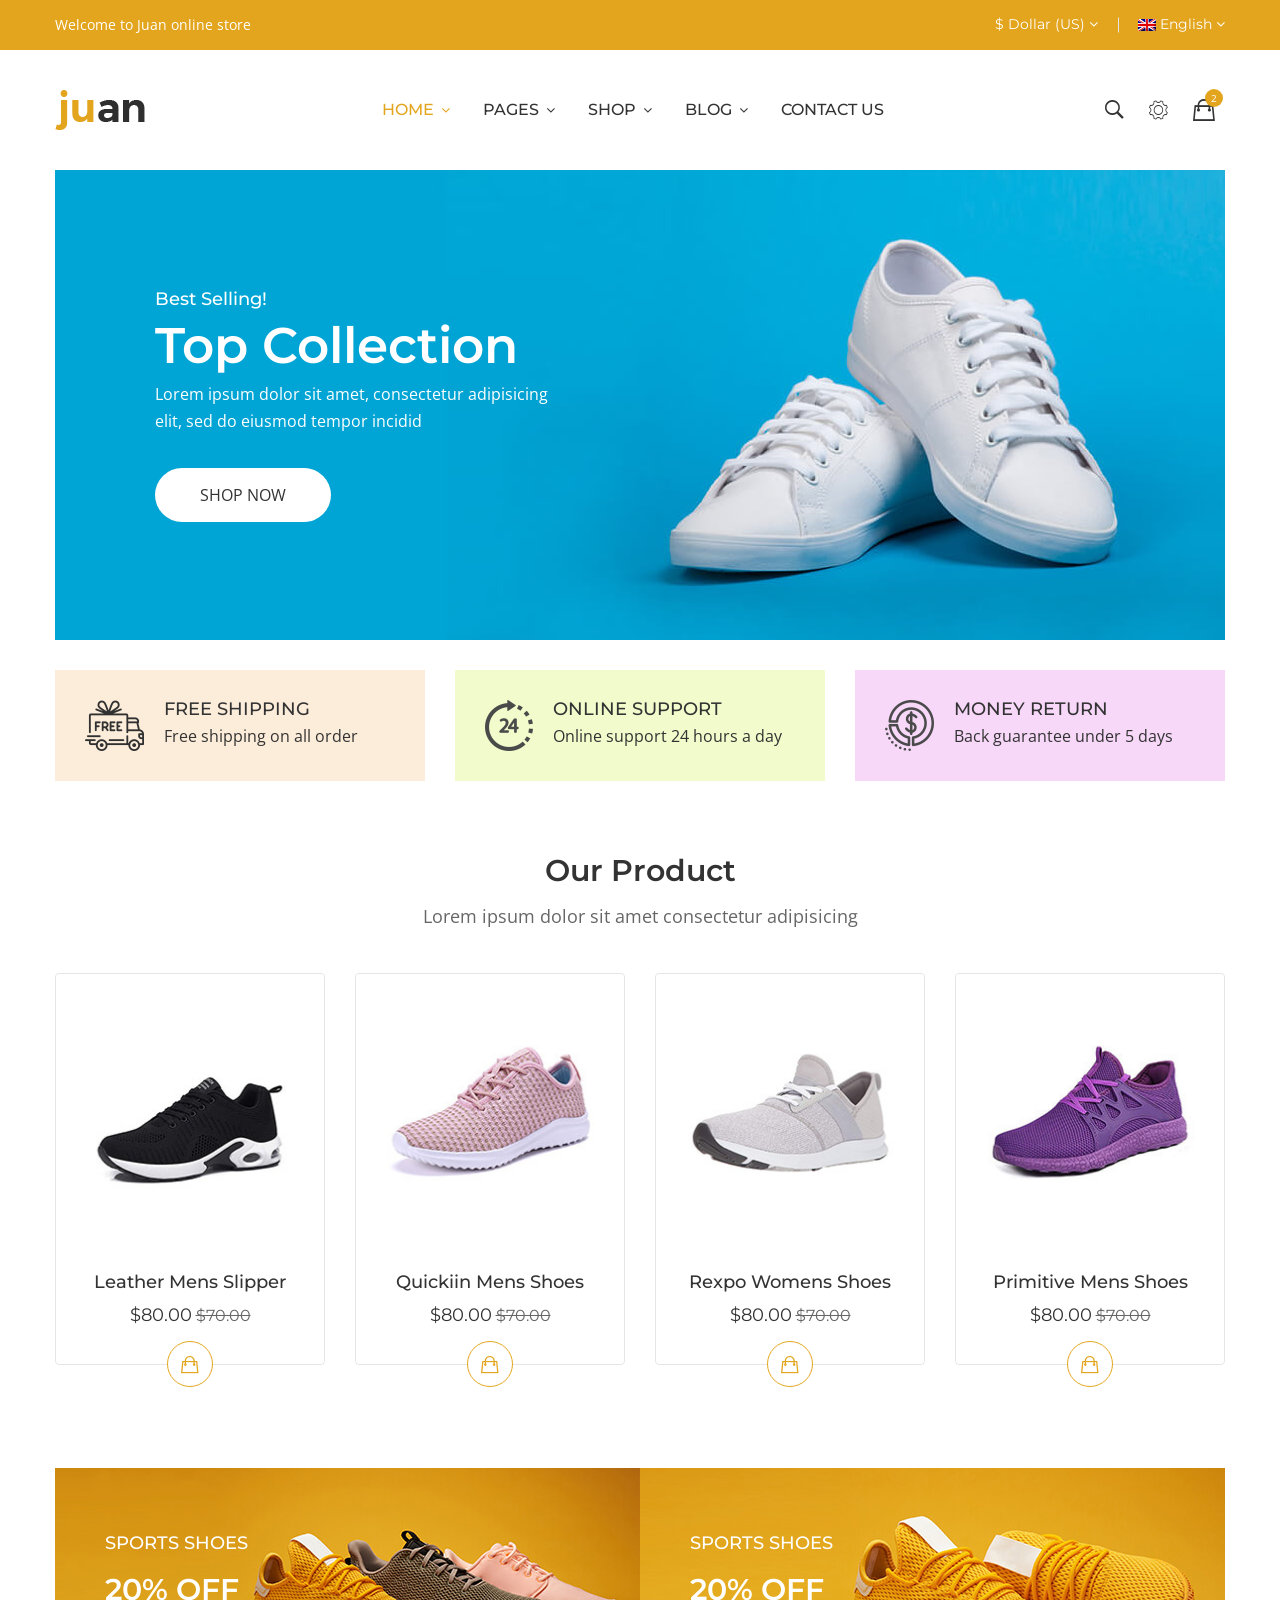
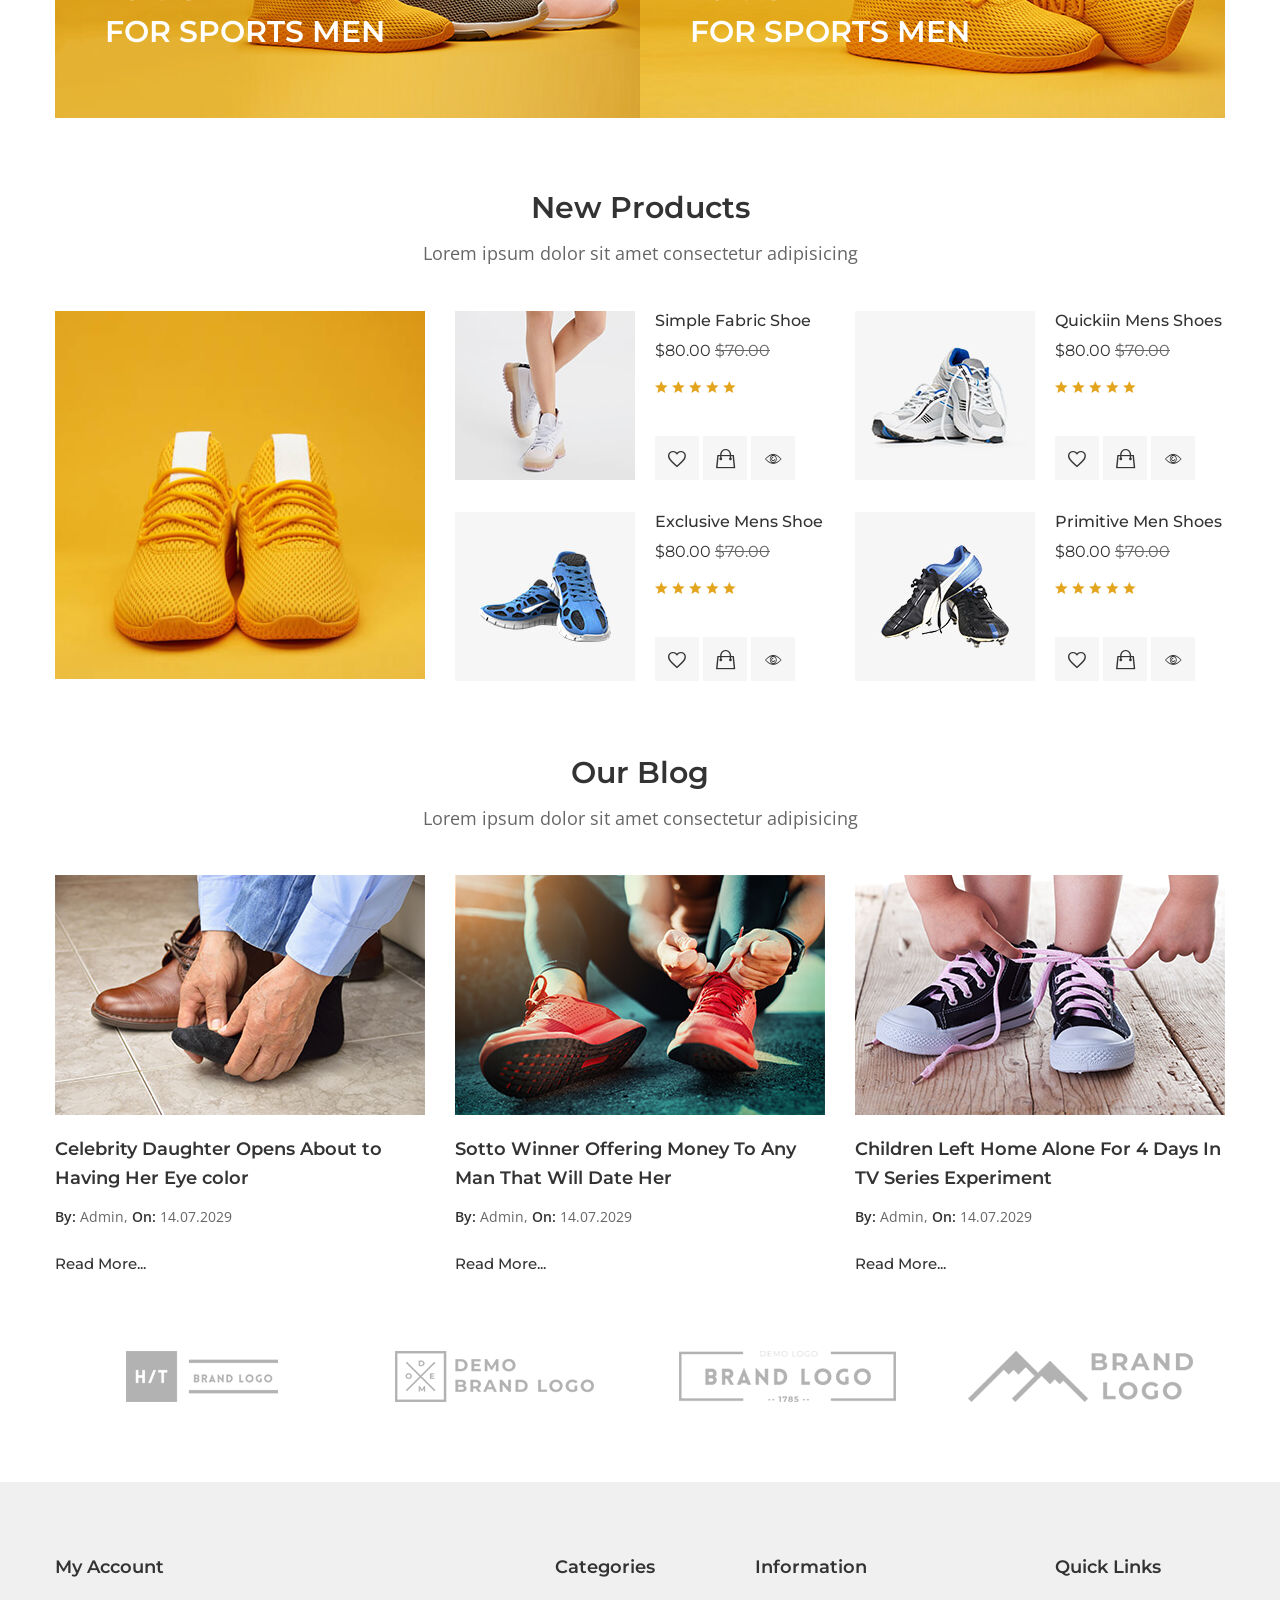
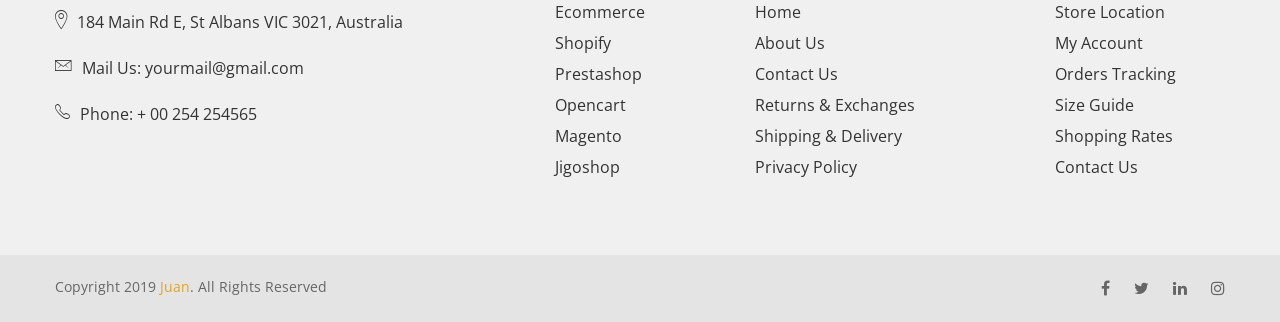
==== index.html @ 8d7fc432 "Created: 08.05.26" ====
<!DOCTYPE html>
<html class="no-js" lang="zxx">
  <!-- Mirrored from demo.hasthemes.com/juan-preview-v1/juan/index.html by HTTrack Website Copier/3.x [XR&CO'2014], Sun, 07 Mar 2021 22:36:22 GMT -->
  <head>
    <meta charset="utf-8" />
    <meta http-equiv="X-UA-Compatible" content="IE=edge" />
    <meta name="viewport" content="width=device-width, initial-scale=1" />
    <meta name="description" content="meta description" />
    <title>Juan - Shoes Store HTML Template</title>
    <!--=== Favicon ===-->
    <link
      rel="shortcut icon"
      href="assets/img/favicon.ico"
      type="image/x-icon"
    />
    <!--=== All Plugins CSS ===-->
    <link href="assets/css/plugins.css" rel="stylesheet" />
    <!--=== All Vendor CSS ===-->
    <link href="assets/css/vendor.css" rel="stylesheet" />
    <!--=== Main Style CSS ===-->
    <link href="assets/css/style.css" rel="stylesheet" />
    <!-- Modernizer JS -->
    <script src="assets/js/modernizr-2.8.3.min.js"></script>

    <!--[if lt IE 9]>
      <script src="//oss.maxcdn.com/html5shiv/3.7.2/html5shiv.min.js"></script>
      <script src="//oss.maxcdn.com/respond/1.4.2/respond.min.js"></script>
    <![endif]-->
  </head>

  <body>
    <!-- Start Header Area -->
    <header class="header-area">
      <!-- main header start -->
      <div class="main-header d-none d-lg-block">
        <!-- header top start -->
        <div class="header-top theme-bg">
          <div class="container">
            <div class="row align-items-center">
              <div class="col-lg-6">
                <div class="welcome-message">
                  <p>Welcome to Juan online store</p>
                </div>
              </div>
              <div class="col-lg-6 text-right">
                <div class="header-top-settings">
                  <ul class="nav align-items-center justify-content-end">
                    <li class="curreny-wrap">
                      $ Dollar (US)
                      <i class="fa fa-angle-down"></i>
                      <ul class="dropdown-list curreny-list">
                        <li><a href="#">$ usd</a></li>
                        <li><a href="#"> € EURO</a></li>
                      </ul>
                    </li>
                    <li class="language">
                      <img src="assets/img/icon/en.png" alt="flag" /> English
                      <i class="fa fa-angle-down"></i>
                      <ul class="dropdown-list">
                        <li>
                          <a href="#"
                            ><img src="assets/img/icon/en.png" alt="flag" />
                            english</a
                          >
                        </li>
                        <li>
                          <a href="#"
                            ><img src="assets/img/icon/fr.png" alt="flag" />
                            french</a
                          >
                        </li>
                      </ul>
                    </li>
                  </ul>
                </div>
              </div>
            </div>
          </div>
        </div>
        <!-- header top end -->

        <!-- header middle area start -->
        <div class="header-main-area sticky">
          <div class="container">
            <div class="row align-items-center position-relative">
              <!-- start logo area -->
              <div class="col-lg-2">
                <div class="logo">
                  <a href="index.html">
                    <img src="assets/img/logo/logo.png" alt="" />
                  </a>
                </div>
              </div>
              <!-- start logo area -->

              <!-- main menu area start -->
              <div class="col-lg-8 position-static">
                <div class="main-menu-area">
                  <div class="main-menu">
                    <!-- main menu navbar start -->
                    <nav class="desktop-menu">
                      <ul>
                        <li class="active">
                          <a href="index.html"
                            >Home <i class="fa fa-angle-down"></i
                          ></a>
                          <ul class="dropdown">
                            <li><a href="index.html">Home version 01</a></li>
                            <li><a href="index-2.html">Home version 02</a></li>
                          </ul>
                        </li>
                        <li class="static">
                          <a href="#">pages <i class="fa fa-angle-down"></i></a>
                          <ul class="megamenu dropdown">
                            <li class="mega-title">
                              <a href="#">column 01</a>
                              <ul>
                                <li>
                                  <a href="shop.html">shop grid left sidebar</a>
                                </li>
                                <li>
                                  <a href="shop-grid-right-sidebar.html"
                                    >shop grid right sidebar</a
                                  >
                                </li>
                                <li>
                                  <a href="shop-list-left-sidebar.html"
                                    >shop list left sidebar</a
                                  >
                                </li>
                                <li>
                                  <a href="shop-list-right-sidebar.html"
                                    >shop list right sidebar</a
                                  >
                                </li>
                              </ul>
                            </li>
                            <li class="mega-title">
                              <a href="#">column 02</a>
                              <ul>
                                <li>
                                  <a href="product-details.html"
                                    >product details</a
                                  >
                                </li>
                                <li>
                                  <a href="product-details-affiliate.html"
                                    >product details affiliate</a
                                  >
                                </li>
                                <li>
                                  <a href="product-details-variable.html"
                                    >product details variable</a
                                  >
                                </li>
                                <li>
                                  <a href="product-details-group.html"
                                    >product details group</a
                                  >
                                </li>
                              </ul>
                            </li>
                            <li class="mega-title">
                              <a href="#">column 03</a>
                              <ul>
                                <li><a href="cart.html">cart</a></li>
                                <li><a href="checkout.html">checkout</a></li>
                                <li><a href="compare.html">compare</a></li>
                                <li><a href="wishlist.html">wishlist</a></li>
                              </ul>
                            </li>
                            <li class="mega-title">
                              <a href="#">column 04</a>
                              <ul>
                                <li>
                                  <a href="my-account.html">my-account</a>
                                </li>
                                <li>
                                  <a href="login-register.html"
                                    >login-register</a
                                  >
                                </li>
                                <li>
                                  <a href="contact-us.html">contact us</a>
                                </li>
                              </ul>
                            </li>
                          </ul>
                        </li>
                        <li>
                          <a href="shop.html"
                            >shop <i class="fa fa-angle-down"></i
                          ></a>
                          <ul class="dropdown">
                            <li>
                              <a href="#"
                                >shop grid layout
                                <i class="fa fa-angle-right"></i
                              ></a>
                              <ul class="dropdown">
                                <li>
                                  <a href="shop.html">shop grid left sidebar</a>
                                </li>
                                <li>
                                  <a href="shop-grid-right-sidebar.html"
                                    >shop grid right sidebar</a
                                  >
                                </li>
                                <li>
                                  <a href="shop-grid-full-3-col.html"
                                    >shop grid full 3 col</a
                                  >
                                </li>
                                <li>
                                  <a href="shop-grid-full-4-col.html"
                                    >shop grid full 4 col</a
                                  >
                                </li>
                              </ul>
                            </li>
                            <li>
                              <a href="#"
                                >shop list layout
                                <i class="fa fa-angle-right"></i
                              ></a>
                              <ul class="dropdown">
                                <li>
                                  <a href="shop-list-left-sidebar.html"
                                    >shop list left sidebar</a
                                  >
                                </li>
                                <li>
                                  <a href="shop-list-right-sidebar.html"
                                    >shop list right sidebar</a
                                  >
                                </li>
                                <li>
                                  <a href="shop-list-full-width.html"
                                    >shop list full width</a
                                  >
                                </li>
                              </ul>
                            </li>
                            <li>
                              <a href="#"
                                >products details
                                <i class="fa fa-angle-right"></i
                              ></a>
                              <ul class="dropdown">
                                <li>
                                  <a href="product-details.html"
                                    >product details</a
                                  >
                                </li>
                                <li>
                                  <a href="product-details-affiliate.html"
                                    >product details affiliate</a
                                  >
                                </li>
                                <li>
                                  <a href="product-details-variable.html"
                                    >product details variable</a
                                  >
                                </li>
                                <li>
                                  <a href="product-details-group.html"
                                    >product details group</a
                                  >
                                </li>
                              </ul>
                            </li>
                          </ul>
                        </li>
                        <li>
                          <a href="blog-left-sidebar.html"
                            >Blog <i class="fa fa-angle-down"></i
                          ></a>
                          <ul class="dropdown">
                            <li>
                              <a href="blog-left-sidebar.html"
                                >blog left sidebar</a
                              >
                            </li>
                            <li>
                              <a href="blog-right-sidebar.html"
                                >blog right sidebar</a
                              >
                            </li>
                            <li>
                              <a href="blog-grid-full-width.html"
                                >blog grid no sidebar</a
                              >
                            </li>
                            <li>
                              <a href="blog-details.html">blog details</a>
                            </li>
                            <li>
                              <a href="blog-details-audio.html"
                                >blog details audio</a
                              >
                            </li>
                            <li>
                              <a href="blog-details-video.html"
                                >blog details video</a
                              >
                            </li>
                            <li>
                              <a href="blog-details-left-sidebar.html"
                                >blog details left sidebar</a
                              >
                            </li>
                          </ul>
                        </li>
                        <li><a href="contact-us.html">Contact us</a></li>
                      </ul>
                    </nav>
                    <!-- main menu navbar end -->
                  </div>
                </div>
              </div>
              <!-- main menu area end -->

              <!-- mini cart area start -->
              <div class="col-lg-2">
                <div class="header-configure-wrapper">
                  <div class="header-configure-area">
                    <ul class="nav justify-content-end">
                      <li>
                        <a href="#" class="offcanvas-btn">
                          <i class="ion-ios-search-strong"></i>
                        </a>
                      </li>
                      <li class="user-hover">
                        <a href="#">
                          <i class="ion-ios-gear-outline"></i>
                        </a>
                        <ul class="dropdown-list">
                          <li><a href="login-register.html">login</a></li>
                          <li><a href="login-register.html">register</a></li>
                          <li><a href="my-account.html">my account</a></li>
                        </ul>
                      </li>
                      <li>
                        <a href="#" class="minicart-btn">
                          <i class="ion-bag"></i>
                          <div class="notification">2</div>
                        </a>
                      </li>
                    </ul>
                  </div>
                </div>
              </div>
              <!-- mini cart area end -->
            </div>
          </div>
        </div>
        <!-- header middle area end -->
      </div>
      <!-- main header start -->

      <!-- mobile header start -->
      <div class="mobile-header d-lg-none d-md-block sticky">
        <!--mobile header top start -->
        <div class="container">
          <div class="row align-items-center">
            <div class="col-12">
              <div class="mobile-main-header">
                <div class="mobile-logo">
                  <a href="index.html">
                    <img src="assets/img/logo/logo.png" alt="Brand Logo" />
                  </a>
                </div>
                <div class="mobile-menu-toggler">
                  <div class="mini-cart-wrap">
                    <a href="cart.html">
                      <i class="ion-bag"></i>
                    </a>
                  </div>
                  <div class="mobile-menu-btn">
                    <div class="off-canvas-btn">
                      <i class="ion-navicon"></i>
                    </div>
                  </div>
                </div>
              </div>
            </div>
          </div>
        </div>
        <!-- mobile header top start -->
      </div>
      <!-- mobile header end -->
    </header>
    <!-- end Header Area -->

    <!-- off-canvas menu start -->
    <aside class="off-canvas-wrapper">
      <div class="off-canvas-overlay"></div>
      <div class="off-canvas-inner-content">
        <div class="btn-close-off-canvas">
          <i class="ion-android-close"></i>
        </div>

        <div class="off-canvas-inner">
          <!-- search box start -->
          <div class="search-box-offcanvas">
            <form>
              <input type="text" placeholder="Search Here..." />
              <button class="search-btn">
                <i class="ion-ios-search-strong"></i>
              </button>
            </form>
          </div>
          <!-- search box end -->

          <!-- mobile menu start -->
          <div class="mobile-navigation">
            <!-- mobile menu navigation start -->
            <nav>
              <ul class="mobile-menu">
                <li class="menu-item-has-children">
                  <a href="index.html">Home</a>
                  <ul class="dropdown">
                    <li><a href="index.html">Home version 01</a></li>
                    <li><a href="index-2.html">Home version 02</a></li>
                  </ul>
                </li>
                <li class="menu-item-has-children">
                  <a href="#">pages</a>
                  <ul class="megamenu dropdown">
                    <li class="mega-title menu-item-has-children">
                      <a href="#">column 01</a>
                      <ul class="dropdown">
                        <li><a href="shop.html">shop grid left sidebar</a></li>
                        <li>
                          <a href="shop-grid-right-sidebar.html"
                            >shop grid right sidebar</a
                          >
                        </li>
                        <li>
                          <a href="shop-list-left-sidebar.html"
                            >shop list left sidebar</a
                          >
                        </li>
                        <li>
                          <a href="shop-list-right-sidebar.html"
                            >shop list right sidebar</a
                          >
                        </li>
                      </ul>
                    </li>
                    <li class="mega-title menu-item-has-children">
                      <a href="#">column 02</a>
                      <ul class="dropdown">
                        <li>
                          <a href="product-details.html">product details</a>
                        </li>
                        <li>
                          <a href="product-details-affiliate.html"
                            >product details affiliate</a
                          >
                        </li>
                        <li>
                          <a href="product-details-variable.html"
                            >product details variable</a
                          >
                        </li>
                        <li>
                          <a href="product-details-group.html"
                            >product details group</a
                          >
                        </li>
                      </ul>
                    </li>
                    <li class="mega-title menu-item-has-children">
                      <a href="#">column 03</a>
                      <ul class="dropdown">
                        <li><a href="cart.html">cart</a></li>
                        <li><a href="checkout.html">checkout</a></li>
                        <li><a href="compare.html">compare</a></li>
                        <li><a href="wishlist.html">wishlist</a></li>
                      </ul>
                    </li>
                    <li class="mega-title menu-item-has-children">
                      <a href="#">column 04</a>
                      <ul class="dropdown">
                        <li><a href="my-account.html">my-account</a></li>
                        <li>
                          <a href="login-register.html">login-register</a>
                        </li>
                        <li><a href="contact-us.html">contact us</a></li>
                      </ul>
                    </li>
                  </ul>
                </li>
                <li class="menu-item-has-children">
                  <a href="#">shop</a>
                  <ul class="dropdown">
                    <li class="menu-item-has-children">
                      <a href="#">shop grid layout</a>
                      <ul class="dropdown">
                        <li><a href="shop.html">shop grid left sidebar</a></li>
                        <li>
                          <a href="shop-grid-right-sidebar.html"
                            >shop grid right sidebar</a
                          >
                        </li>
                        <li>
                          <a href="shop-grid-full-3-col.html"
                            >shop grid full 3 col</a
                          >
                        </li>
                        <li>
                          <a href="shop-grid-full-4-col.html"
                            >shop grid full 4 col</a
                          >
                        </li>
                      </ul>
                    </li>
                    <li class="menu-item-has-children">
                      <a href="#">shop list layout</a>
                      <ul class="dropdown">
                        <li>
                          <a href="shop-list-left-sidebar.html"
                            >shop list left sidebar</a
                          >
                        </li>
                        <li>
                          <a href="shop-list-right-sidebar.html"
                            >shop list right sidebar</a
                          >
                        </li>
                        <li>
                          <a href="shop-list-full-width.html"
                            >shop list full width</a
                          >
                        </li>
                      </ul>
                    </li>
                    <li class="menu-item-has-children">
                      <a href="#">products details</a>
                      <ul class="dropdown">
                        <li>
                          <a href="product-details.html">product details</a>
                        </li>
                        <li>
                          <a href="product-details-affiliate.html"
                            >product details affiliate</a
                          >
                        </li>
                        <li>
                          <a href="product-details-variable.html"
                            >product details variable</a
                          >
                        </li>
                        <li>
                          <a href="product-details-group.html"
                            >product details group</a
                          >
                        </li>
                      </ul>
                    </li>
                  </ul>
                </li>
                <li class="menu-item-has-children">
                  <a href="#">Blog</a>
                  <ul class="dropdown">
                    <li>
                      <a href="blog-left-sidebar.html">blog left sidebar</a>
                    </li>
                    <li>
                      <a href="blog-right-sidebar.html">blog right sidebar</a>
                    </li>
                    <li>
                      <a href="blog-grid-full-width.html"
                        >blog grid no sidebar</a
                      >
                    </li>
                    <li><a href="blog-details.html">blog details</a></li>
                    <li>
                      <a href="blog-details-audio.html">blog details audio</a>
                    </li>
                    <li>
                      <a href="blog-details-video.html">blog details video</a>
                    </li>
                    <li>
                      <a href="blog-details-left-sidebar.html"
                        >blog details left sidebar</a
                      >
                    </li>
                  </ul>
                </li>
                <li><a href="contact-us.html">Contact us</a></li>
              </ul>
            </nav>
            <!-- mobile menu navigation end -->
          </div>
          <!-- mobile menu end -->

          <!-- user setting option start -->
          <div class="mobile-settings">
            <ul class="nav">
              <li>
                <div class="dropdown mobile-top-dropdown">
                  <a
                    href="#"
                    class="dropdown-toggle"
                    id="currency"
                    data-toggle="dropdown"
                    aria-haspopup="true"
                    aria-expanded="false"
                  >
                    Currency
                    <i class="fa fa-angle-down"></i>
                  </a>
                  <div class="dropdown-menu" aria-labelledby="currency">
                    <a class="dropdown-item" href="#">$ USD</a>
                    <a class="dropdown-item" href="#">$ EURO</a>
                  </div>
                </div>
              </li>
              <li>
                <div class="dropdown mobile-top-dropdown">
                  <a
                    href="#"
                    class="dropdown-toggle"
                    id="myaccount"
                    data-toggle="dropdown"
                    aria-haspopup="true"
                    aria-expanded="false"
                  >
                    My Account
                    <i class="fa fa-angle-down"></i>
                  </a>
                  <div class="dropdown-menu" aria-labelledby="myaccount">
                    <a class="dropdown-item" href="my-account.html"
                      >my account</a
                    >
                    <a class="dropdown-item" href="login-register.html">
                      login</a
                    >
                    <a class="dropdown-item" href="login-register.html"
                      >register</a
                    >
                  </div>
                </div>
              </li>
            </ul>
          </div>
          <!-- user setting option end -->

          <!-- offcanvas widget area start -->
          <div class="offcanvas-widget-area">
            <div class="off-canvas-contact-widget">
              <ul>
                <li>
                  <i class="fa fa-mobile"></i>
                  <a href="#">0123456789</a>
                </li>
                <li>
                  <i class="fa fa-envelope-o"></i>
                  <a href="#">info@yourdomain.com</a>
                </li>
              </ul>
            </div>
            <div class="off-canvas-social-widget">
              <a href="#"><i class="fa fa-facebook"></i></a>
              <a href="#"><i class="fa fa-twitter"></i></a>
              <a href="#"><i class="fa fa-pinterest-p"></i></a>
              <a href="#"><i class="fa fa-linkedin"></i></a>
              <a href="#"><i class="fa fa-youtube-play"></i></a>
            </div>
          </div>
          <!-- offcanvas widget area end -->
        </div>
      </div>
    </aside>
    <!-- off-canvas menu end -->

    <!-- main wrapper start -->
    <main>
      <!-- hero slider section start -->
      <section class="hero-slider">
        <div class="container">
          <div class="row">
            <div class="col-12">
              <div
                class="hero-slider-active slick-arrow-style slick-arrow-style_hero slick-dot-style"
              >
                <!-- single slider item start -->
                <div class="hero-single-slide">
                  <div
                    class="hero-slider-item bg-img"
                    data-bg="assets/img/slider/slider-1.jpg"
                  >
                    <div class="hero-slider-content slide-1">
                      <h5 class="slide-subtitle">Top Selling!</h5>
                      <h2 class="slide-title">New Collection</h2>
                      <p class="slide-desc">
                        Lorem ipsum dolor sit amet, consectetur adipisicing
                        elit, sed do eiusmod tempor incidid
                      </p>
                      <a href="shop.html" class="btn btn-hero">SHOP NOW</a>
                    </div>
                  </div>
                </div>
                <!-- single slider item end -->

                <!-- single slider item start -->
                <div class="hero-single-slide">
                  <div
                    class="hero-slider-item bg-img"
                    data-bg="assets/img/slider/slider-2.jpg"
                  >
                    <div class="hero-slider-content slide-1">
                      <h5 class="slide-subtitle">Best Selling!</h5>
                      <h2 class="slide-title">Top Collection</h2>
                      <p class="slide-desc">
                        Lorem ipsum dolor sit amet, consectetur adipisicing
                        elit, sed do eiusmod tempor incidid
                      </p>
                      <a href="shop.html" class="btn btn-hero">SHOP NOW</a>
                    </div>
                  </div>
                </div>
                <!-- single slider item end -->
              </div>
            </div>
          </div>
        </div>
      </section>
      <!-- hero slider section end -->

      <!-- service features start -->
      <section class="service-policy-area">
        <div class="container">
          <div class="row">
            <!-- single policy item start -->
            <div class="col-lg-4">
              <div class="service-policy-item mt-30 bg-1">
                <div class="policy-icon">
                  <img src="assets/img/icon/policy-1.png" alt="policy icon" />
                </div>
                <div class="policy-content">
                  <h5 class="policy-title">FREE SHIPPING</h5>
                  <p class="policy-desc">Free shipping on all order</p>
                </div>
              </div>
            </div>
            <!-- single policy item start -->

            <!-- single policy item start -->
            <div class="col-lg-4">
              <div class="service-policy-item mt-30 bg-2">
                <div class="policy-icon">
                  <img src="assets/img/icon/policy-2.png" alt="policy icon" />
                </div>
                <div class="policy-content">
                  <h5 class="policy-title">ONLINE SUPPORT</h5>
                  <p class="policy-desc">Online support 24 hours a day</p>
                </div>
              </div>
            </div>
            <!-- single policy item start -->

            <!-- single policy item start -->
            <div class="col-lg-4">
              <div class="service-policy-item mt-30 bg-3">
                <div class="policy-icon">
                  <img src="assets/img/icon/policy-3.png" alt="policy icon" />
                </div>
                <div class="policy-content">
                  <h5 class="policy-title">MONEY RETURN</h5>
                  <p class="policy-desc">Back guarantee under 5 days</p>
                </div>
              </div>
            </div>
            <!-- single policy item start -->
          </div>
        </div>
      </section>
      <!-- service features end -->

      <!-- our product area start -->
      <section class="our-product section-padding">
        <div class="container">
          <div class="row">
            <div class="col-12">
              <div class="section-title text-center">
                <h2 class="title">Our Product</h2>
                <p class="sub-title">
                  Lorem ipsum dolor sit amet consectetur adipisicing
                </p>
              </div>
            </div>
          </div>
          <div class="row">
            <div class="col-12">
              <div
                class="product-carousel-4 mbn-50 slick-row-15 slick-arrow-style"
              >
                <!-- product single item start -->
                <div class="product-item mb-50">
                  <div class="product-thumb">
                    <a href="product-details.html">
                      <img src="assets/img/product/product-1.jpg" alt="" />
                    </a>
                  </div>
                  <div class="product-content">
                    <h5 class="product-name">
                      <a href="product-details.html">Leather Mens Slipper</a>
                    </h5>
                    <div class="price-box">
                      <span class="price-regular">$80.00</span>
                      <span class="price-old"><del>$70.00</del></span>
                    </div>
                    <div class="product-action-link">
                      <a href="#" data-toggle="tooltip" title="Wishlist"
                        ><i class="ion-android-favorite-outline"></i
                      ></a>
                      <a href="#" data-toggle="tooltip" title="Add To Cart"
                        ><i class="ion-bag"></i
                      ></a>
                      <a href="#" data-toggle="modal" data-target="#quick_view">
                        <span data-toggle="tooltip" title="Quick View"
                          ><i class="ion-ios-eye-outline"></i
                        ></span>
                      </a>
                    </div>
                  </div>
                </div>
                <!-- product single item start -->

                <!-- product single item start -->
                <div class="product-item mb-50">
                  <div class="product-thumb">
                    <a href="product-details.html">
                      <img src="assets/img/product/product-2.jpg" alt="" />
                    </a>
                  </div>
                  <div class="product-content">
                    <h5 class="product-name">
                      <a href="product-details.html">Quickiin Mens shoes</a>
                    </h5>
                    <div class="price-box">
                      <span class="price-regular">$80.00</span>
                      <span class="price-old"><del>$70.00</del></span>
                    </div>
                    <div class="product-action-link">
                      <a href="#" data-toggle="tooltip" title="Wishlist"
                        ><i class="ion-android-favorite-outline"></i
                      ></a>
                      <a href="#" data-toggle="tooltip" title="Add To Cart"
                        ><i class="ion-bag"></i
                      ></a>
                      <a href="#" data-toggle="modal" data-target="#quick_view">
                        <span data-toggle="tooltip" title="Quick View"
                          ><i class="ion-ios-eye-outline"></i
                        ></span>
                      </a>
                    </div>
                  </div>
                </div>
                <!-- product single item start -->

                <!-- product single item start -->
                <div class="product-item mb-50">
                  <div class="product-thumb">
                    <a href="product-details.html">
                      <img src="assets/img/product/product-3.jpg" alt="" />
                    </a>
                  </div>
                  <div class="product-content">
                    <h5 class="product-name">
                      <a href="product-details.html">Rexpo Womens shoes</a>
                    </h5>
                    <div class="price-box">
                      <span class="price-regular">$80.00</span>
                      <span class="price-old"><del>$70.00</del></span>
                    </div>
                    <div class="product-action-link">
                      <a href="#" data-toggle="tooltip" title="Wishlist"
                        ><i class="ion-android-favorite-outline"></i
                      ></a>
                      <a href="#" data-toggle="tooltip" title="Add To Cart"
                        ><i class="ion-bag"></i
                      ></a>
                      <a href="#" data-toggle="modal" data-target="#quick_view">
                        <span data-toggle="tooltip" title="Quick View"
                          ><i class="ion-ios-eye-outline"></i
                        ></span>
                      </a>
                    </div>
                  </div>
                </div>
                <!-- product single item start -->

                <!-- product single item start -->
                <div class="product-item mb-50">
                  <div class="product-thumb">
                    <a href="product-details.html">
                      <img src="assets/img/product/product-4.jpg" alt="" />
                    </a>
                  </div>
                  <div class="product-content">
                    <h5 class="product-name">
                      <a href="product-details.html">Primitive Mens shoes</a>
                    </h5>
                    <div class="price-box">
                      <span class="price-regular">$80.00</span>
                      <span class="price-old"><del>$70.00</del></span>
                    </div>
                    <div class="product-action-link">
                      <a href="#" data-toggle="tooltip" title="Wishlist"
                        ><i class="ion-android-favorite-outline"></i
                      ></a>
                      <a href="#" data-toggle="tooltip" title="Add To Cart"
                        ><i class="ion-bag"></i
                      ></a>
                      <a href="#" data-toggle="modal" data-target="#quick_view">
                        <span data-toggle="tooltip" title="Quick View"
                          ><i class="ion-ios-eye-outline"></i
                        ></span>
                      </a>
                    </div>
                  </div>
                </div>
                <!-- product single item start -->

                <!-- product single item start -->
                <div class="product-item mb-50">
                  <div class="product-thumb">
                    <a href="product-details.html">
                      <img src="assets/img/product/product-5.jpg" alt="" />
                    </a>
                  </div>
                  <div class="product-content">
                    <h5 class="product-name">
                      <a href="product-details.html">Leather Mens Slipper</a>
                    </h5>
                    <div class="price-box">
                      <span class="price-regular">$80.00</span>
                      <span class="price-old"><del>$70.00</del></span>
                    </div>
                    <div class="product-action-link">
                      <a href="#" data-toggle="tooltip" title="Wishlist"
                        ><i class="ion-android-favorite-outline"></i
                      ></a>
                      <a href="#" data-toggle="tooltip" title="Add To Cart"
                        ><i class="ion-bag"></i
                      ></a>
                      <a href="#" data-toggle="modal" data-target="#quick_view">
                        <span data-toggle="tooltip" title="Quick View"
                          ><i class="ion-ios-eye-outline"></i
                        ></span>
                      </a>
                    </div>
                  </div>
                </div>
                <!-- product single item start -->
              </div>
            </div>
          </div>
        </div>
      </section>
      <!-- our product area end -->

      <!-- banner statistic area start -->
      <div class="banner-statistics">
        <div class="container">
          <div class="row no-gutters mtn-30">
            <div class="col-md-6">
              <div class="img-container mt-30">
                <a href="product-details.html">
                  <img
                    src="assets/img/banner/banner-1.jpg"
                    alt="banner-image"
                  />
                </a>
                <div class="banner-text">
                  <h5 class="banner-subtitle">sports shoes</h5>
                  <h3 class="banner-title">20% Off<br />For Sports men</h3>
                </div>
              </div>
            </div>
            <div class="col-md-6">
              <div class="img-container mt-30">
                <a href="product-details.html">
                  <img
                    src="assets/img/banner/banner-2.jpg"
                    alt="banner-image"
                  />
                </a>
                <div class="banner-text">
                  <h5 class="banner-subtitle">sports shoes</h5>
                  <h3 class="banner-title">20% Off<br />For Sports men</h3>
                </div>
              </div>
            </div>
          </div>
        </div>
      </div>
      <!-- banner statistic area end -->

      <!-- new products area start -->
      <section class="top-seller-area section-padding">
        <div class="container">
          <div class="row">
            <div class="col-12">
              <div class="section-title text-center">
                <h2 class="title">New Products</h2>
                <p class="sub-title">
                  Lorem ipsum dolor sit amet consectetur adipisicing
                </p>
              </div>
            </div>
          </div>
          <div class="row">
            <div class="col-xl-4 col-lg-5 col-md-5">
              <div class="product-banner">
                <a href="#">
                  <img
                    src="assets/img/banner/banner-3.jpg"
                    alt="product banner"
                  />
                </a>
              </div>
            </div>
            <div class="col-xl-8 col-lg-7 col-md-7">
              <div class="top-seller-carousel slick-row-15 mtn-30">
                <!-- product item start -->
                <div class="slide-item">
                  <div class="pro-item-small mt-30">
                    <div class="product-thumb">
                      <a href="product-details.html">
                        <img src="assets/img/product/pro-small-1.jpg" alt="" />
                      </a>
                    </div>
                    <div class="pro-small-content">
                      <h6 class="product-name">
                        <a href="product-details.html">Simple Fabric Shoe</a>
                      </h6>
                      <div class="price-box">
                        <span class="price-regular">$80.00</span>
                        <span class="price-old"><del>$70.00</del></span>
                      </div>
                      <div class="ratings">
                        <span><i class="ion-android-star"></i></span>
                        <span><i class="ion-android-star"></i></span>
                        <span><i class="ion-android-star"></i></span>
                        <span><i class="ion-android-star"></i></span>
                        <span><i class="ion-android-star"></i></span>
                      </div>
                      <div class="product-link-2">
                        <a href="#" data-toggle="tooltip" title="Wishlist"
                          ><i class="ion-android-favorite-outline"></i
                        ></a>
                        <a href="#" data-toggle="tooltip" title="Add To Cart"
                          ><i class="ion-bag"></i
                        ></a>
                        <a
                          href="#"
                          data-toggle="modal"
                          data-target="#quick_view"
                        >
                          <span data-toggle="tooltip" title="Quick View"
                            ><i class="ion-ios-eye-outline"></i
                          ></span>
                        </a>
                      </div>
                    </div>
                  </div>
                </div>
                <!-- product item start -->

                <!-- product item start -->
                <div class="slide-item">
                  <div class="pro-item-small mt-30">
                    <div class="product-thumb">
                      <a href="product-details.html">
                        <img src="assets/img/product/pro-small-2.jpg" alt="" />
                      </a>
                    </div>
                    <div class="pro-small-content">
                      <h6 class="product-name">
                        <a href="product-details.html">exclusive mens shoe</a>
                      </h6>
                      <div class="price-box">
                        <span class="price-regular">$80.00</span>
                        <span class="price-old"><del>$70.00</del></span>
                      </div>
                      <div class="ratings">
                        <span><i class="ion-android-star"></i></span>
                        <span><i class="ion-android-star"></i></span>
                        <span><i class="ion-android-star"></i></span>
                        <span><i class="ion-android-star"></i></span>
                        <span><i class="ion-android-star"></i></span>
                      </div>
                      <div class="product-link-2">
                        <a href="#" data-toggle="tooltip" title="Wishlist"
                          ><i class="ion-android-favorite-outline"></i
                        ></a>
                        <a href="#" data-toggle="tooltip" title="Add To Cart"
                          ><i class="ion-bag"></i
                        ></a>
                        <a
                          href="#"
                          data-toggle="modal"
                          data-target="#quick_view"
                        >
                          <span data-toggle="tooltip" title="Quick View"
                            ><i class="ion-ios-eye-outline"></i
                          ></span>
                        </a>
                      </div>
                    </div>
                  </div>
                </div>
                <!-- product item start -->

                <!-- product item start -->
                <div class="slide-item">
                  <div class="pro-item-small mt-30">
                    <div class="product-thumb">
                      <a href="product-details.html">
                        <img src="assets/img/product/pro-small-3.jpg" alt="" />
                      </a>
                    </div>
                    <div class="pro-small-content">
                      <h6 class="product-name">
                        <a href="product-details.html">Quickiin Mens shoes</a>
                      </h6>
                      <div class="price-box">
                        <span class="price-regular">$80.00</span>
                        <span class="price-old"><del>$70.00</del></span>
                      </div>
                      <div class="ratings">
                        <span><i class="ion-android-star"></i></span>
                        <span><i class="ion-android-star"></i></span>
                        <span><i class="ion-android-star"></i></span>
                        <span><i class="ion-android-star"></i></span>
                        <span><i class="ion-android-star"></i></span>
                      </div>
                      <div class="product-link-2">
                        <a href="#" data-toggle="tooltip" title="Wishlist"
                          ><i class="ion-android-favorite-outline"></i
                        ></a>
                        <a href="#" data-toggle="tooltip" title="Add To Cart"
                          ><i class="ion-bag"></i
                        ></a>
                        <a
                          href="#"
                          data-toggle="modal"
                          data-target="#quick_view"
                        >
                          <span data-toggle="tooltip" title="Quick View"
                            ><i class="ion-ios-eye-outline"></i
                          ></span>
                        </a>
                      </div>
                    </div>
                  </div>
                </div>
                <!-- product item start -->

                <!-- product item start -->
                <div class="slide-item">
                  <div class="pro-item-small mt-30">
                    <div class="product-thumb">
                      <a href="product-details.html">
                        <img src="assets/img/product/pro-small-4.jpg" alt="" />
                      </a>
                    </div>
                    <div class="pro-small-content">
                      <h6 class="product-name">
                        <a href="product-details.html">Primitive Men shoes</a>
                      </h6>
                      <div class="price-box">
                        <span class="price-regular">$80.00</span>
                        <span class="price-old"><del>$70.00</del></span>
                      </div>
                      <div class="ratings">
                        <span><i class="ion-android-star"></i></span>
                        <span><i class="ion-android-star"></i></span>
                        <span><i class="ion-android-star"></i></span>
                        <span><i class="ion-android-star"></i></span>
                        <span><i class="ion-android-star"></i></span>
                      </div>
                      <div class="product-link-2">
                        <a href="#" data-toggle="tooltip" title="Wishlist"
                          ><i class="ion-android-favorite-outline"></i
                        ></a>
                        <a href="#" data-toggle="tooltip" title="Add To Cart"
                          ><i class="ion-bag"></i
                        ></a>
                        <a
                          href="#"
                          data-toggle="modal"
                          data-target="#quick_view"
                        >
                          <span data-toggle="tooltip" title="Quick View"
                            ><i class="ion-ios-eye-outline"></i
                          ></span>
                        </a>
                      </div>
                    </div>
                  </div>
                </div>
                <!-- product item start -->

                <!-- product item start -->
                <div class="slide-item">
                  <div class="pro-item-small mt-30">
                    <div class="product-thumb">
                      <a href="product-details.html">
                        <img src="assets/img/product/pro-small-2.jpg" alt="" />
                      </a>
                    </div>
                    <div class="pro-small-content">
                      <h6 class="product-name">
                        <a href="product-details.html">Sports Mens shoes</a>
                      </h6>
                      <div class="price-box">
                        <span class="price-regular">$80.00</span>
                        <span class="price-old"><del>$70.00</del></span>
                      </div>
                      <div class="ratings">
                        <span><i class="ion-android-star"></i></span>
                        <span><i class="ion-android-star"></i></span>
                        <span><i class="ion-android-star"></i></span>
                        <span><i class="ion-android-star"></i></span>
                        <span><i class="ion-android-star"></i></span>
                      </div>
                      <div class="product-link-2">
                        <a href="#" data-toggle="tooltip" title="Wishlist"
                          ><i class="ion-android-favorite-outline"></i
                        ></a>
                        <a href="#" data-toggle="tooltip" title="Add To Cart"
                          ><i class="ion-bag"></i
                        ></a>
                        <a
                          href="#"
                          data-toggle="modal"
                          data-target="#quick_view"
                        >
                          <span data-toggle="tooltip" title="Quick View"
                            ><i class="ion-ios-eye-outline"></i
                          ></span>
                        </a>
                      </div>
                    </div>
                  </div>
                </div>
                <!-- product item start -->

                <!-- product item start -->
                <div class="slide-item">
                  <div class="pro-item-small mt-30">
                    <div class="product-thumb">
                      <a href="product-details.html">
                        <img src="assets/img/product/pro-small-3.jpg" alt="" />
                      </a>
                    </div>
                    <div class="pro-small-content">
                      <h6 class="product-name">
                        <a href="product-details.html">Quickiin Mens shoes</a>
                      </h6>
                      <div class="price-box">
                        <span class="price-regular">$80.00</span>
                        <span class="price-old"><del>$70.00</del></span>
                      </div>
                      <div class="ratings">
                        <span><i class="ion-android-star"></i></span>
                        <span><i class="ion-android-star"></i></span>
                        <span><i class="ion-android-star"></i></span>
                        <span><i class="ion-android-star"></i></span>
                        <span><i class="ion-android-star"></i></span>
                      </div>
                      <div class="product-link-2">
                        <a href="#" data-toggle="tooltip" title="Wishlist"
                          ><i class="ion-android-favorite-outline"></i
                        ></a>
                        <a href="#" data-toggle="tooltip" title="Add To Cart"
                          ><i class="ion-bag"></i
                        ></a>
                        <a
                          href="#"
                          data-toggle="modal"
                          data-target="#quick_view"
                        >
                          <span data-toggle="tooltip" title="Quick View"
                            ><i class="ion-ios-eye-outline"></i
                          ></span>
                        </a>
                      </div>
                    </div>
                  </div>
                </div>
                <!-- product item start -->
              </div>
            </div>
          </div>
        </div>
      </section>
      <!-- new products area end -->

      <!-- latest blog area start -->
      <section class="latest-blog-area">
        <div class="container">
          <div class="row">
            <div class="col-12">
              <div class="section-title text-center">
                <h2 class="title">our blog</h2>
                <p class="sub-title">
                  Lorem ipsum dolor sit amet consectetur adipisicing
                </p>
              </div>
            </div>
          </div>
          <div class="row">
            <div class="col-12">
              <div class="blog-carousel-active slick-row-15">
                <!-- blog single item start -->
                <div class="blog-post-item">
                  <div class="blog-thumb">
                    <a href="blog-details.html">
                      <img src="assets/img/blog/blog-1.jpg" alt="blog thumb" />
                    </a>
                  </div>
                  <div class="blog-content">
                    <h5 class="blog-title">
                      <a href="blog-details.html">
                        Celebrity Daughter Opens About to Having Her Eye color
                      </a>
                    </h5>
                    <ul class="blog-meta">
                      <li><span>By: </span>Admin,</li>
                      <li><span>On: </span>14.07.2029</li>
                    </ul>
                    <a href="blog-details.html" class="read-more"
                      >Read More...</a
                    >
                  </div>
                </div>
                <!-- blog single item start -->

                <!-- blog single item start -->
                <div class="blog-post-item">
                  <div class="blog-thumb">
                    <a href="blog-details.html">
                      <img src="assets/img/blog/blog-2.jpg" alt="blog thumb" />
                    </a>
                  </div>
                  <div class="blog-content">
                    <h5 class="blog-title">
                      <a href="blog-details.html">
                        Sotto Winner Offering Money To Any Man That Will Date
                        Her
                      </a>
                    </h5>
                    <ul class="blog-meta">
                      <li><span>By: </span>Admin,</li>
                      <li><span>On: </span>14.07.2029</li>
                    </ul>
                    <a href="blog-details.html" class="read-more"
                      >Read More...</a
                    >
                  </div>
                </div>
                <!-- blog single item start -->

                <!-- blog single item start -->
                <div class="blog-post-item">
                  <div class="blog-thumb">
                    <a href="blog-details.html">
                      <img src="assets/img/blog/blog-3.jpg" alt="blog thumb" />
                    </a>
                  </div>
                  <div class="blog-content">
                    <h5 class="blog-title">
                      <a href="blog-details.html">
                        Children Left Home Alone For 4 Days In TV Series
                        Experiment
                      </a>
                    </h5>
                    <ul class="blog-meta">
                      <li><span>By: </span>Admin,</li>
                      <li><span>On: </span>14.07.2029</li>
                    </ul>
                    <a href="blog-details.html" class="read-more"
                      >Read More...</a
                    >
                  </div>
                </div>
                <!-- blog single item start -->

                <!-- blog single item start -->
                <div class="blog-post-item">
                  <div class="blog-thumb">
                    <a href="blog-details.html">
                      <img src="assets/img/blog/blog-2.jpg" alt="blog thumb" />
                    </a>
                  </div>
                  <div class="blog-content">
                    <h5 class="blog-title">
                      <a href="blog-details.html">
                        People Are Willing Lie When To Comes Money Research from
                      </a>
                    </h5>
                    <ul class="blog-meta">
                      <li><span>By: </span>Admin,</li>
                      <li><span>On: </span>14.07.2029</li>
                    </ul>
                    <a href="blog-details.html" class="read-more"
                      >Read More...</a
                    >
                  </div>
                </div>
                <!-- blog single item start -->
              </div>
            </div>
          </div>
        </div>
      </section>
      <!-- latest blog area end -->

      <!-- brand area start -->
      <div class="brand-area section-padding">
        <div class="container">
          <div class="row">
            <div class="col-12">
              <div class="brand-active-carousel">
                <div class="brand-item">
                  <a href="#">
                    <img src="assets/img/brand/br1.png" alt="brand image" />
                  </a>
                </div>
                <div class="brand-item">
                  <a href="#">
                    <img src="assets/img/brand/br2.png" alt="brand image" />
                  </a>
                </div>
                <div class="brand-item">
                  <a href="#">
                    <img src="assets/img/brand/br3.png" alt="brand image" />
                  </a>
                </div>
                <div class="brand-item">
                  <a href="#">
                    <img src="assets/img/brand/br4.png" alt="brand image" />
                  </a>
                </div>
                <div class="brand-item">
                  <a href="#">
                    <img src="assets/img/brand/br5.png" alt="brand image" />
                  </a>
                </div>
              </div>
            </div>
          </div>
        </div>
      </div>
      <!-- brand area end -->
    </main>
    <!-- main wrapper end -->

    <!-- Quick view modal start -->
    <div class="modal" id="quick_view">
      <div class="modal-dialog modal-lg modal-dialog-centered">
        <div class="modal-content">
          <div class="modal-header">
            <button type="button" class="close" data-dismiss="modal">
              &times;
            </button>
          </div>
          <div class="modal-body">
            <!-- product details inner end -->
            <div class="product-details-inner">
              <div class="row">
                <div class="col-lg-5">
                  <div class="product-large-slider mb-20">
                    <div class="pro-large-img img-zoom">
                      <img
                        src="assets/img/product/product-details-img1.jpg"
                        alt="product thumb"
                      />
                    </div>
                    <div class="pro-large-img img-zoom">
                      <img
                        src="assets/img/product/product-details-img2.jpg"
                        alt="product thumb"
                      />
                    </div>
                    <div class="pro-large-img img-zoom">
                      <img
                        src="assets/img/product/product-details-img3.jpg"
                        alt="product thumb"
                      />
                    </div>
                    <div class="pro-large-img img-zoom">
                      <img
                        src="assets/img/product/product-details-img4.jpg"
                        alt="product thumb"
                      />
                    </div>
                  </div>
                  <div class="pro-nav slick-row-5">
                    <div class="pro-nav-thumb">
                      <img
                        src="assets/img/product/product-details-img1.jpg"
                        alt=""
                      />
                    </div>
                    <div class="pro-nav-thumb">
                      <img
                        src="assets/img/product/product-details-img2.jpg"
                        alt=""
                      />
                    </div>
                    <div class="pro-nav-thumb">
                      <img
                        src="assets/img/product/product-details-img3.jpg"
                        alt=""
                      />
                    </div>
                    <div class="pro-nav-thumb">
                      <img
                        src="assets/img/product/product-details-img4.jpg"
                        alt=""
                      />
                    </div>
                  </div>
                </div>
                <div class="col-lg-7">
                  <div class="product-details-des">
                    <h3 class="pro-det-title">Primitive Mens Premium Shoes</h3>
                    <div class="pro-review">
                      <span><a href="#">1 Review(s)</a></span>
                    </div>
                    <div class="price-box">
                      <span class="regular-price">$70.00</span>
                      <span class="old-price"><del>$80.00</del></span>
                    </div>
                    <p>
                      Lorem ipsum dolor sit amet, consetetur sadipscing elitr,
                      sed diam nonumy eirmod tempor invidunt ut labore et dolore
                      magna aliquyam erat, sed diam voluptua.
                    </p>
                    <div
                      class="quantity-cart-box d-flex align-items-center mb-20"
                    >
                      <div class="quantity">
                        <div class="pro-qty">
                          <input type="text" value="1" />
                        </div>
                      </div>
                      <a href="cart.html" class="btn btn-default"
                        >Add To Cart</a
                      >
                    </div>
                    <div class="availability mb-20">
                      <h5 class="cat-title">Availability:</h5>
                      <span>In Stock</span>
                    </div>
                    <div class="share-icon">
                      <h5 class="cat-title">Share:</h5>
                      <a href="#"><i class="fa fa-facebook"></i></a>
                      <a href="#"><i class="fa fa-twitter"></i></a>
                      <a href="#"><i class="fa fa-pinterest"></i></a>
                      <a href="#"><i class="fa fa-google-plus"></i></a>
                    </div>
                  </div>
                </div>
              </div>
            </div>
            <!-- product details inner end -->
          </div>
        </div>
      </div>
    </div>
    <!-- Quick view modal end -->

    <!-- Start Footer Area Wrapper -->
    <footer class="footer-wrapper">
      <!-- footer main area start -->
      <div class="footer-widget-area section-padding">
        <div class="container">
          <div class="row mtn-40">
            <!-- footer widget item start -->
            <div class="col-xl-5 col-lg-3 col-md-6">
              <div class="widget-item mt-40">
                <h5 class="widget-title">My Account</h5>
                <div class="widget-body">
                  <ul class="location-wrap">
                    <li>
                      <i class="ion-ios-location-outline"></i>184 Main Rd E, St
                      Albans VIC 3021, Australia
                    </li>
                    <li>
                      <i class="ion-ios-email-outline"></i>Mail Us:
                      <a href="mailto:yourmail@gmail.com">yourmail@gmail.com</a>
                    </li>
                    <li>
                      <i class="ion-ios-telephone-outline"></i>Phone:
                      <a href="%2b0025425456554">+ 00 254 254565</a>
                    </li>
                  </ul>
                </div>
              </div>
            </div>
            <!-- footer widget item end -->

            <!-- footer widget item start -->
            <div class="col-xl-2 col-lg-3 col-md-6">
              <div class="widget-item mt-40">
                <h5 class="widget-title">Categories</h5>
                <div class="widget-body">
                  <ul class="useful-link">
                    <li><a href="#">Ecommerce</a></li>
                    <li><a href="#">Shopify</a></li>
                    <li><a href="#">Prestashop</a></li>
                    <li><a href="#">Opencart</a></li>
                    <li><a href="#">Magento</a></li>
                    <li><a href="#">Jigoshop</a></li>
                  </ul>
                </div>
              </div>
            </div>
            <!-- footer widget item end -->

            <!-- footer widget item start -->
            <div class="col-xl-2 col-lg-3 col-md-6">
              <div class="widget-item mt-40">
                <h5 class="widget-title">Information</h5>
                <div class="widget-body">
                  <ul class="useful-link">
                    <li><a href="#">Home</a></li>
                    <li><a href="#">About Us</a></li>
                    <li><a href="#">Contact Us</a></li>
                    <li><a href="#">Returns & Exchanges</a></li>
                    <li><a href="#">Shipping & Delivery</a></li>
                    <li><a href="#">Privacy Policy</a></li>
                  </ul>
                </div>
              </div>
            </div>
            <!-- footer widget item end -->

            <!-- footer widget item start -->
            <div class="col-xl-2 col-lg-3 offset-xl-1 col-md-6">
              <div class="widget-item mt-40">
                <h5 class="widget-title">Quick Links</h5>
                <div class="widget-body">
                  <ul class="useful-link">
                    <li><a href="#">Store Location</a></li>
                    <li><a href="#">My Account</a></li>
                    <li><a href="#">Orders Tracking</a></li>
                    <li><a href="#">Size Guide</a></li>
                    <li><a href="#">Shopping Rates</a></li>
                    <li><a href="#">Contact Us</a></li>
                  </ul>
                </div>
              </div>
            </div>
            <!-- footer widget item end -->
          </div>
        </div>
      </div>
      <!-- footer main area end -->

      <!-- footer bottom area start -->
      <div class="footer-bottom">
        <div class="container">
          <div class="row">
            <div class="col-md-6 order-2 order-md-1">
              <div class="copyright-text text-center text-md-left">
                <p>
                  Copyright 2019 <a href="index.html">Juan</a>. All Rights
                  Reserved
                </p>
              </div>
            </div>
            <div class="col-md-6 order-1 order-md-2">
              <div class="footer-social-link text-center text-md-right">
                <a href="#"><i class="fa fa-facebook"></i></a>
                <a href="#"><i class="fa fa-twitter"></i></a>
                <a href="#"><i class="fa fa-linkedin"></i></a>
                <a href="#"><i class="fa fa-instagram"></i></a>
              </div>
            </div>
          </div>
        </div>
      </div>
      <!-- footer bottom area end -->
    </footer>
    <!-- End Footer Area Wrapper -->

    <!-- offcanvas search form start -->
    <div class="offcanvas-search-wrapper">
      <div class="offcanvas-search-inner">
        <div class="offcanvas-close">
          <i class="ion-android-close"></i>
        </div>
        <div class="container">
          <div class="offcanvas-search-box">
            <form class="d-flex bdr-bottom w-100">
              <input type="text" placeholder="Search entire storage here..." />
              <button class="search-btn">
                <i class="ion-ios-search-strong"></i>search
              </button>
            </form>
          </div>
        </div>
      </div>
    </div>
    <!-- offcanvas search form end -->

    <!-- offcanvas mini cart start -->
    <div class="offcanvas-minicart-wrapper">
      <div class="minicart-inner">
        <div class="offcanvas-overlay"></div>
        <div class="minicart-inner-content">
          <div class="minicart-close">
            <i class="ion-android-close"></i>
          </div>
          <div class="minicart-content-box">
            <div class="minicart-item-wrapper">
              <ul>
                <li class="minicart-item">
                  <div class="minicart-thumb">
                    <a href="product-details.html">
                      <img src="assets/img/cart/cart-1.jpg" alt="product" />
                    </a>
                  </div>
                  <div class="minicart-content">
                    <h3 class="product-name">
                      <a href="product-details.html"
                        >Flowers bouquet pink for all flower lovers</a
                      >
                    </h3>
                    <p>
                      <span class="cart-quantity"
                        >1 <strong>&times;</strong></span
                      >
                      <span class="cart-price">$100.00</span>
                    </p>
                  </div>
                  <button class="minicart-remove">
                    <i class="ion-android-close"></i>
                  </button>
                </li>
                <li class="minicart-item">
                  <div class="minicart-thumb">
                    <a href="product-details.html">
                      <img src="assets/img/cart/cart-2.jpg" alt="product" />
                    </a>
                  </div>
                  <div class="minicart-content">
                    <h3 class="product-name">
                      <a href="product-details.html"
                        >Jasmine flowers white for all flower lovers</a
                      >
                    </h3>
                    <p>
                      <span class="cart-quantity"
                        >1 <strong>&times;</strong></span
                      >
                      <span class="cart-price">$80.00</span>
                    </p>
                  </div>
                  <button class="minicart-remove">
                    <i class="ion-android-close"></i>
                  </button>
                </li>
              </ul>
            </div>

            <div class="minicart-pricing-box">
              <ul>
                <li>
                  <span>sub-total</span>
                  <span><strong>$300.00</strong></span>
                </li>
                <li>
                  <span>Eco Tax (-2.00)</span>
                  <span><strong>$10.00</strong></span>
                </li>
                <li>
                  <span>VAT (20%)</span>
                  <span><strong>$60.00</strong></span>
                </li>
                <li class="total">
                  <span>total</span>
                  <span><strong>$370.00</strong></span>
                </li>
              </ul>
            </div>

            <div class="minicart-button">
              <a href="cart.html"
                ><i class="fa fa-shopping-cart"></i> view cart</a
              >
              <a href="cart.html"><i class="fa fa-share"></i> checkout</a>
            </div>
          </div>
        </div>
      </div>
    </div>
    <!-- offcanvas mini cart end -->

    <!-- Scroll to top start -->
    <div class="scroll-top not-visible">
      <i class="fa fa-angle-up"></i>
    </div>
    <!-- Scroll to Top End -->

    <!--=======================Javascript============================-->
    <!--=== All Vendor Js ===-->
    <script src="assets/js/vendor.js"></script>
    <!--=== All Plugins Js ===-->
    <script src="assets/js/plugins.js"></script>
    <!--=== Active Js ===-->
    <script src="assets/js/active.js"></script>
  </body>

  <!-- Mirrored from demo.hasthemes.com/juan-preview-v1/juan/index.html by HTTrack Website Copier/3.x [XR&CO'2014], Sun, 07 Mar 2021 22:36:53 GMT -->
</html>
---- assets/css/style.css ----
/*------------------------------------------------------------------
Table of content
-------------------
1. Start Header Area
2. slider area start
3. features area css start
4. hot deals area css start
5. product
6. categories area
7. testimonial
8. blog
9. shop grid view
10. shop list view
11. product details
12. checkout
13. cart
14. wishlist
15. my account
16. compare
17. login register
18. about us
19. contact us
20. banner
21. modal
22. sidebar
23. footer
-------------------------------------------------------------------*/
/*------ Typography Style Start ------*/
@import url("https://fonts.googleapis.com/css?family=Montserrat:300,400,400i,500,600,700,800,900|Open+Sans:300,400,600,700,800&amp;display=swap");
body {
  color: #666666;
  font-weight: 400;
  line-height: 1.7;
  font-size: 16px;
  font-family: "Open Sans", sans-serif; }

a {
  -webkit-transition: 0.4s;
  -o-transition: 0.4s;
  transition: 0.4s; }
  a:hover, a:focus {
    color: #e3a51e;
    outline: none;
    text-decoration: none; }

p {
  margin-bottom: 0; }

h1, h2, h3, h4, h5, h6 {
  font-weight: 600;
  color: #333333;
  margin-bottom: 0;
  font-family: "Montserrat", sans-serif; }

ul {
  margin: 0;
  padding: 0; }
  ul li {
    list-style: none; }

strong,
b {
  font-weight: 700; }

figure {
  margin: 0; }

img {
  max-width: 100%;
  -webkit-transition: 0.4s;
  -o-transition: 0.4s;
  transition: 0.4s; }

.bg-img {
  background-size: cover;
  background-position: center;
  background-repeat: no-repeat; }

button {
  background-color: transparent;
  border: none;
  cursor: pointer;
  outline: none;
  padding: 0;
  -webkit-box-shadow: none;
  box-shadow: none;
  -webkit-transition: 0.4s;
  -o-transition: 0.4s;
  transition: 0.4s; }
  button:active, button:focus {
    outline: none;
    -webkit-box-shadow: none;
    box-shadow: none; }

input:focus,
textarea:focus {
  outline: none; }

fieldset {
  margin-top: 30px; }
  fieldset legend {
    border-bottom: 1px solid #e7e7e7;
    color: #000;
    font-size: 24px;
    padding-bottom: 10px;
    text-transform: capitalize; }

::-moz-selection {
  color: #fff;
  background: #91b2c3; }

::selection {
  color: #fff;
  background: #91b2c3; }

::-webkit-input-placeholder {
  color: #999;
  font-size: 13px;
  font-style: italic;
  opacity: 1; }

:-ms-input-placeholder {
  color: #999;
  font-size: 13px;
  font-style: italic;
  opacity: 1; }

::-ms-input-placeholder {
  color: #999;
  font-size: 13px;
  font-style: italic;
  opacity: 1; }

::placeholder {
  color: #999;
  font-size: 13px;
  font-style: italic;
  opacity: 1; }

@media only screen and (min-width: 768px) and (max-width: 991.98px) {
  .modal-dialog {
    max-width: 700px; } }

.modal {
  display: block !important;
  opacity: 0;
  visibility: hidden;
  pointer-events: none;
  z-index: -99; }
  .modal.show {
    opacity: 1;
    visibility: visible;
    pointer-events: visible;
    z-index: 99999999;
    -webkit-animation: slideInDown 0.4s forwards;
    animation: slideInDown 0.4s forwards; }
  .modal .modal-header {
    padding: 0 10px;
    border-bottom: none; }
    .modal .modal-header .close {
      color: #333333;
      font-size: 34px;
      opacity: 1;
      display: block;
      position: absolute;
      padding: 0;
      width: 30px;
      height: 30px;
      margin: 0;
      right: 10px;
      top: 10px;
      font-weight: 500;
      z-index: 999;
      line-height: 30px;
      border-radius: 50%; }
  .modal .modal-body {
    padding: 20px 20px 20px 20px; }
    @media only screen and (max-width: 479.98px) {
      .modal .modal-body {
        padding: 10px; } }

/* ----tab problem fix css ----*/
.tab-content .tab-pane {
  display: block;
  height: 0;
  max-width: 100%;
  opacity: 0;
  overflow: hidden;
  visibility: hidden; }
  .tab-content .tab-pane.active {
    height: auto;
    opacity: 1;
    overflow: visible;
    visibility: visible; }

/* ---- sick slider arrow style start ----*/
.slider-arrow-style.slick-slider .slick-arrow {
  top: 50%;
  width: 56px;
  height: 56px;
  color: #333333;
  font-size: 28px;
  text-align: center;
  border-radius: 50%;
  z-index: 1;
  cursor: pointer;
  display: block;
  position: absolute;
  -webkit-transform: translateY(-50%);
  -ms-transform: translateY(-50%);
  transform: translateY(-50%);
  background-color: #fff;
  line-height: 24px;
  opacity: 0;
  visibility: hidden;
  -webkit-box-shadow: 0 0 20px 0 rgba(0, 0, 0, 0.1);
  box-shadow: 0 0 20px 0 rgba(0, 0, 0, 0.1); }
  .slider-arrow-style.slick-slider .slick-arrow.slick-prev {
    left: 50px; }
    .slider-arrow-style.slick-slider .slick-arrow.slick-prev i {
      padding-right: 2px;
      display: block; }
  .slider-arrow-style.slick-slider .slick-arrow.slick-next {
    right: 50px; }
    .slider-arrow-style.slick-slider .slick-arrow.slick-next i {
      padding-left: 2px;
      display: block; }
  .slider-arrow-style.slick-slider .slick-arrow:hover {
    color: #fff;
    background-color: #e3a51e; }

.slider-arrow-style.slick-slider:hover .slick-arrow {
  opacity: 1;
  visibility: visible; }
  .slider-arrow-style.slick-slider:hover .slick-arrow.slick-prev {
    left: 20px; }
  .slider-arrow-style.slick-slider:hover .slick-arrow.slick-next {
    right: 20px; }

/* ---- sick arrow style start ----*/
.slick-arrow-style.slick-slider .slick-arrow {
  top: 50%;
  right: 15px;
  width: 46px;
  height: 46px;
  color: #333333;
  font-size: 24px;
  text-align: center;
  z-index: 1;
  cursor: pointer;
  display: block;
  position: absolute;
  -webkit-transform: translateY(-50%);
  -ms-transform: translateY(-50%);
  transform: translateY(-50%);
  background-color: #f5f5f5;
  line-height: 46px;
  opacity: 0;
  visibility: hidden; }
  .slick-arrow-style.slick-slider .slick-arrow.slick-prev {
    left: 15px; }
    .slick-arrow-style.slick-slider .slick-arrow.slick-prev i {
      padding-right: 2px;
      display: block; }
  .slick-arrow-style.slick-slider .slick-arrow.slick-next {
    right: 15px; }
    .slick-arrow-style.slick-slider .slick-arrow.slick-next i {
      padding-left: 2px;
      display: block; }
  .slick-arrow-style.slick-slider .slick-arrow:hover {
    color: #fff;
    background-color: #e3a51e; }

.slick-arrow-style.slick-slider:hover .slick-arrow {
  opacity: 1;
  visibility: visible; }

/*--------- slick slider dot style start -------*/
.slick-dot-style ul.slick-dots {
  bottom: 10px;
  left: 50%;
  position: absolute;
  -webkit-transform: translate(-50%, 0);
  -ms-transform: translate(-50%, 0);
  transform: translate(-50%, 0); }
  .slick-dot-style ul.slick-dots li {
    display: inline-block;
    margin: 0 5px; }
    .slick-dot-style ul.slick-dots li button {
      width: 30px;
      height: 6px;
      line-height: 12px;
      padding: 0;
      background-color: #e7e7e7;
      border: none;
      border-radius: 10px;
      display: block;
      text-indent: -5000px;
      cursor: pointer;
      -webkit-transition: 0.4s;
      -o-transition: 0.4s;
      transition: 0.4s; }
    .slick-dot-style ul.slick-dots li.slick-active button {
      background-color: #e3a51e;
      border-radius: 10px; }

.slick-dot-style__style-2 ul.slick-dots {
  top: 50%;
  right: -122px;
  left: auto;
  bottom: auto;
  position: absolute;
  -webkit-transform: translate(0, -50%);
  -ms-transform: translate(0, -50%);
  transform: translate(0, -50%); }
  @media only screen and (min-width: 992px) and (max-width: 1199.98px) {
    .slick-dot-style__style-2 ul.slick-dots {
      right: -80px; } }
  .slick-dot-style__style-2 ul.slick-dots li {
    display: block;
    margin-bottom: 27px;
    position: relative; }
    .slick-dot-style__style-2 ul.slick-dots li:before {
      right: 10px;
      top: 50%;
      height: 1px;
      width: 50px;
      content: '';
      position: absolute;
      background-color: #e3a51e;
      cursor: pointer;
      -webkit-transform: scale(0);
      -ms-transform: scale(0);
      transform: scale(0);
      -webkit-transition: 0.4s;
      -o-transition: 0.4s;
      transition: 0.4s;
      -webkit-transform-origin: right;
      -ms-transform-origin: right;
      transform-origin: right; }
    .slick-dot-style__style-2 ul.slick-dots li button {
      text-indent: 0;
      font-size: 16px;
      color: #333333;
      font-weight: 600;
      width: 0;
      height: 10px; }
      .slick-dot-style__style-2 ul.slick-dots li button:before {
        content: '0'; }
    .slick-dot-style__style-2 ul.slick-dots li.slick-active:before {
      -webkit-transform: scale(1);
      -ms-transform: scale(1);
      transform: scale(1); }
    .slick-dot-style__style-2 ul.slick-dots li.slick-active button {
      color: #e3a51e; }
    .slick-dot-style__style-2 ul.slick-dots li:last-child {
      margin-bottom: 0; }

.slick-row-3 .slick-list {
  margin: 0 -3px; }
  .slick-row-3 .slick-list .slick-slide {
    margin: 0 3px; }

.slick-row-4 .slick-list {
  margin: 0 -4px; }
  .slick-row-4 .slick-list .slick-slide {
    margin: 0 4px; }

.slick-row-5 .slick-list {
  margin: 0 -5px; }
  .slick-row-5 .slick-list .slick-slide {
    margin: 0 5px; }

.slick-row-6 .slick-list {
  margin: 0 -6px; }
  .slick-row-6 .slick-list .slick-slide {
    margin: 0 6px; }

.slick-row-7 .slick-list {
  margin: 0 -7px; }
  .slick-row-7 .slick-list .slick-slide {
    margin: 0 7px; }

.slick-row-8 .slick-list {
  margin: 0 -8px; }
  .slick-row-8 .slick-list .slick-slide {
    margin: 0 8px; }

.slick-row-9 .slick-list {
  margin: 0 -9px; }
  .slick-row-9 .slick-list .slick-slide {
    margin: 0 9px; }

.slick-row-10 .slick-list {
  margin: 0 -10px; }
  .slick-row-10 .slick-list .slick-slide {
    margin: 0 10px; }

.slick-row-11 .slick-list {
  margin: 0 -11px; }
  .slick-row-11 .slick-list .slick-slide {
    margin: 0 11px; }

.slick-row-12 .slick-list {
  margin: 0 -12px; }
  .slick-row-12 .slick-list .slick-slide {
    margin: 0 12px; }

.slick-row-13 .slick-list {
  margin: 0 -13px; }
  .slick-row-13 .slick-list .slick-slide {
    margin: 0 13px; }

.slick-row-14 .slick-list {
  margin: 0 -14px; }
  .slick-row-14 .slick-list .slick-slide {
    margin: 0 14px; }

.slick-row-15 .slick-list {
  margin: 0 -15px; }
  .slick-row-15 .slick-list .slick-slide {
    margin: 0 15px; }

.fix {
  overflow-x: hidden; }

.bdr-top {
  border-top: 1px solid #e5e5e5; }

.bdr-bottom {
  border-bottom: 1px solid #ebebeb; }

.bg-gray {
  background-color: #f3f6f5; }

.theme-bg {
  background-color: #e3a51e; }

.color1 {
  background-color: #c3ead5; }

.color2 {
  background-color: #f3cd97; }

.color3 {
  background-color: #95e0d2; }

.color4 {
  background-color: #fa8383; }

.c-red {
  background: red; }

.c-gray {
  background: gray; }

.c-blue {
  background: blue; }

.c-brown {
  background: brown; }

.c-black {
  background: black; }

.bg-1 {
  background-color: #fcedda; }

.bg-2 {
  background-color: #f2fbcb; }

.bg-3 {
  background-color: #f7d8f9; }

/*----------- header top area start -----------*/
.header-top {
  padding: 13px 0; }

.header-top-settings ul li {
  color: #fff;
  cursor: pointer;
  font-size: 14px;
  position: relative;
  margin-left: 20px;
  padding-left: 20px;
  font-family: "Montserrat", sans-serif; }
  .header-top-settings ul li:before {
    top: 50%;
    left: 0;
    width: 1px;
    height: 15px;
    content: "";
    position: absolute;
    background-color: #e5e5e5;
    -webkit-transform: translateY(-50%);
    -ms-transform: translateY(-50%);
    transform: translateY(-50%); }
  .header-top-settings ul li:first-child {
    padding-left: 0;
    margin-left: 0; }
    .header-top-settings ul li:first-child:before {
      display: none; }
  .header-top-settings ul li span {
    cursor: auto;
    font-size: 13px;
    text-transform: capitalize; }
  .header-top-settings ul li .dropdown-list {
    top: 100%;
    right: 0;
    position: absolute;
    opacity: 0;
    visibility: hidden;
    -webkit-transform: translateY(30px);
    -ms-transform: translateY(30px);
    transform: translateY(30px);
    -webkit-transition: 0.4s;
    -o-transition: 0.4s;
    transition: 0.4s;
    padding: 15px 15px 20px;
    width: 150px;
    z-index: 9;
    text-align: left;
    background-color: #fff;
    pointer-events: none;
    border: 1px solid #e5e5e5; }
    .header-top-settings ul li .dropdown-list li {
      margin-left: 0;
      padding: 0; }
      .header-top-settings ul li .dropdown-list li a {
        color: #666666;
        font-size: 13px;
        display: block;
        padding: 5px 0 3px;
        text-transform: capitalize; }
        .header-top-settings ul li .dropdown-list li a:hover {
          color: #e3a51e; }
        .header-top-settings ul li .dropdown-list li a img {
          vertical-align: inherit; }
      .header-top-settings ul li .dropdown-list li:before {
        display: none; }
  .header-top-settings ul li:hover .dropdown-list {
    opacity: 1;
    visibility: visible;
    pointer-events: visible;
    -webkit-transform: translateY(0);
    -ms-transform: translateY(0);
    transform: translateY(0); }

.welcome-message p {
  color: #fff;
  font-size: 14px;
  line-height: 1; }

/*----------- header top area end -----------*/
/*------- header main area start -------*/
/*---------- header mini cart start ----------*/
.header-configure-area {
  padding-right: 10px; }
  .header-configure-area ul li {
    display: inline-block;
    margin-left: 25px;
    line-height: 1; }
    .header-configure-area ul li a {
      font-size: 25px;
      line-height: 1;
      color: #333333;
      position: relative; }
      .header-configure-area ul li a .notification {
        top: -3px;
        right: -8px;
        position: absolute;
        width: 18px;
        height: 18px;
        text-align: center;
        line-height: 18px;
        font-size: 10px;
        color: #fff;
        border-radius: 50%;
        background-color: #e3a51e; }
      .header-configure-area ul li a:hover {
        color: #e3a51e; }
    .header-configure-area ul li:first-child {
      margin-left: 0; }
    .header-configure-area ul li.user-hover {
      position: relative; }
      .header-configure-area ul li.user-hover .dropdown-list {
        position: absolute;
        top: 100%;
        right: 0;
        width: 150px;
        padding: 20px;
        background-color: #fff;
        z-index: 11;
        -webkit-transform: translateY(30px);
        -ms-transform: translateY(30px);
        transform: translateY(30px);
        -webkit-transition: 0.4s;
        -o-transition: 0.4s;
        transition: 0.4s;
        opacity: 0;
        visibility: hidden;
        border: 1px solid #e5e5e5; }
        .header-configure-area ul li.user-hover .dropdown-list li {
          display: block;
          margin-left: 0; }
          .header-configure-area ul li.user-hover .dropdown-list li a {
            color: #666666;
            font-size: 13px;
            line-height: 1;
            display: block;
            padding: 8px 0;
            text-transform: capitalize; }
            .header-configure-area ul li.user-hover .dropdown-list li a:hover {
              color: #e3a51e; }
      .header-configure-area ul li.user-hover:hover .dropdown-list {
        opacity: 1;
        visibility: visible;
        -webkit-transform: none;
        -ms-transform: none;
        transform: none; }

/*----------- header settinngs area end -----------*/
/*---------- main menu style start ---------*/
.main-menu ul {
  display: -webkit-box;
  display: -ms-flexbox;
  display: flex;
  -ms-flex-wrap: wrap;
  flex-wrap: wrap;
  -webkit-box-pack: center;
  -ms-flex-pack: center;
  justify-content: center; }
  .main-menu ul li {
    position: relative; }
    .main-menu ul li.static {
      position: static; }
    .main-menu ul li a {
      color: #333333;
      font-size: 16px;
      padding: 52px 15px;
      font-weight: 500;
      display: block;
      line-height: 1;
      text-transform: uppercase;
      border-radius: 5px;
      font-family: "Montserrat", sans-serif; }
      .main-menu ul li a i {
        font-size: 14px;
        padding: 0 3px; }
    .main-menu ul li:first-child a {
      padding-left: 0; }
    .main-menu ul li:hover > a, .main-menu ul li.active > a {
      color: #e3a51e; }
    .main-menu ul li ul.dropdown {
      top: 100%;
      left: 0;
      width: 220px;
      position: absolute;
      -webkit-transition: 0.4s;
      -o-transition: 0.4s;
      transition: 0.4s;
      background-color: #fff;
      opacity: 0;
      visibility: hidden;
      z-index: 99999;
      padding: 20px 0;
      pointer-events: none;
      -webkit-transform: translateY(20px);
      -ms-transform: translateY(20px);
      transform: translateY(20px);
      border: 1px solid #e5e5e5; }
      .main-menu ul li ul.dropdown li {
        margin-right: 0;
        border-right: none;
        -ms-flex-preferred-size: 100%;
        flex-basis: 100%;
        padding: 0; }
        .main-menu ul li ul.dropdown li a {
          color: #666666;
          font-size: 14px;
          font-weight: 400;
          padding: 10px 15px;
          text-transform: capitalize; }
          .main-menu ul li ul.dropdown li a i {
            float: right;
            padding-top: 5px; }
        .main-menu ul li ul.dropdown li:hover > a {
          color: #e3a51e;
          background-color: #fff; }
        .main-menu ul li ul.dropdown li ul.dropdown {
          top: 100%;
          left: 100%;
          position: absolute;
          width: 250px;
          opacity: 0;
          visibility: hidden; }
        .main-menu ul li ul.dropdown li:hover ul.dropdown {
          top: 0;
          opacity: 1;
          visibility: visible; }
    .main-menu ul li ul.megamenu {
      width: calc(100% - 30px);
      padding: 20px;
      border: 1px solid #e5e5e5;
      left: 0;
      right: 0;
      margin: auto; }
      .main-menu ul li ul.megamenu li {
        -ms-flex-preferred-size: 25%;
        flex-basis: 25%; }
        .main-menu ul li ul.megamenu li.mega-title > a {
          color: #333333;
          font-size: 16px;
          font-weight: 500; }
        .main-menu ul li ul.megamenu li ul li {
          -ms-flex-preferred-size: 100%;
          flex-basis: 100%; }
        .main-menu ul li ul.megamenu li:hover > a {
          color: #e3a51e; }
        .main-menu ul li ul.megamenu li.megamenu-banners {
          -ms-flex-preferred-size: 100%;
          flex-basis: 100%;
          margin-top: 25px;
          padding-bottom: 10px;
          position: relative; }
          .main-menu ul li ul.megamenu li.megamenu-banners:before {
            top: 0;
            left: 0;
            width: 100%;
            height: 100%;
            content: "";
            position: absolute;
            pointer-events: none;
            background-color: rgba(255, 255, 255, 0.4);
            opacity: 0;
            visibility: hidden;
            -webkit-transition: 0.4s;
            -o-transition: 0.4s;
            transition: 0.4s; }
          .main-menu ul li ul.megamenu li.megamenu-banners:hover:before {
            opacity: 1;
            visibility: visible; }
    .main-menu ul li:hover ul.dropdown {
      opacity: 1;
      visibility: visible;
      pointer-events: visible;
      -webkit-transform: translate(0);
      -ms-transform: translate(0);
      transform: translate(0); }
    .main-menu ul li:hover ul.megamenu {
      opacity: 1;
      visibility: visible; }

/*---- header style 2 start ----*/
.header-transparent {
  top: 0;
  left: 0;
  right: 0;
  width: 100%;
  position: absolute;
  z-index: 1; }

/*---------- main menu style end ---------*/
/*------ sticky menu style start ------*/
.sticky.is-sticky {
  top: 0;
  position: fixed;
  width: 100%;
  z-index: 9;
  background-color: #fff;
  -webkit-box-shadow: 0 0 8px 1px rgba(0, 0, 0, 0.2);
  box-shadow: 0 0 8px 1px rgba(0, 0, 0, 0.2);
  -webkit-animation: 900ms cubic-bezier(0.2, 1, 0.22, 1) 0s normal none 1 running fadeInDown;
  animation: 900ms cubic-bezier(0.2, 1, 0.22, 1) 0s normal none 1 running fadeInDown; }
  .sticky.is-sticky .main-menu li a {
    padding: 30px 15px; }
  .sticky.is-sticky .main-menu li .dropdown li a {
    padding: 10px 15px; }
  .sticky.is-sticky .main-menu li:first-child a {
    padding-left: 0; }

/*------ sticky menu style end ------*/
/*------- short classes start -------*/
.section-padding {
  padding: 80px 0; }
  @media only screen and (max-width: 767.98px) {
    .section-padding {
      padding: 62px 0; } }

.mb-30 {
  margin-bottom: 30px; }

.mt-20 {
  margin-top: 20px; }

.mb-20 {
  margin-bottom: 20px; }

.mb-50 {
  margin-bottom: 73px !important; }

.mb-53 {
  margin-bottom: 53px !important; }

.mt-30 {
  margin-top: 30px; }

.mt-40 {
  margin-top: 40px; }

.mt-45 {
  margin-top: 45px; }

.mt-90 {
  margin-top: 90px; }

.mt-100 {
  margin-top: 100px; }

.mtn-20 {
  margin-top: -20px; }

.mbn-30 {
  margin-bottom: -30px; }

.mbn-50 {
  margin-bottom: -50px; }

.mtn-30 {
  margin-top: -30px; }

.mtn-40 {
  margin-top: -40px; }

.ptb-30 {
  padding: 30px 0; }

.mtn-100 {
  margin-top: -100px; }

/*------- short classes end -------*/
/*----- mobile menu start -----*/
.mobile-header .category-toggle {
  padding: 8px 15px; }

.mobile-header-top {
  border-bottom: 1px solid #e5e5e5; }
  .mobile-header-top .header-top-settings {
    float: none; }

.mobile-logo {
  max-width: 140px;
  width: 100%; }

.mobile-main-header {
  display: -webkit-box;
  display: -ms-flexbox;
  display: flex;
  -webkit-box-align: center;
  -ms-flex-align: center;
  align-items: center;
  -webkit-box-pack: justify;
  -ms-flex-pack: justify;
  justify-content: space-between; }
  .mobile-main-header .mobile-menu-toggler {
    display: -webkit-box;
    display: -ms-flexbox;
    display: flex;
    -webkit-box-align: center;
    -ms-flex-align: center;
    align-items: center; }
    .mobile-main-header .mobile-menu-toggler .mini-cart-wrap {
      display: inline-block;
      font-size: 24px;
      line-height: 1;
      position: relative;
      margin-left: 30px; }
      .mobile-main-header .mobile-menu-toggler .mini-cart-wrap a {
        color: #333333; }
        .mobile-main-header .mobile-menu-toggler .mini-cart-wrap a:hover {
          color: #e3a51e; }
      .mobile-main-header .mobile-menu-toggler .mini-cart-wrap .notification {
        font-size: 13px;
        color: #fff;
        width: 16px;
        height: 16px;
        line-height: 16px;
        border-radius: 50%;
        text-align: center;
        font-weight: 600;
        right: -8px;
        top: 0;
        position: absolute;
        background-color: #e3a51e; }
    .mobile-main-header .mobile-menu-toggler .mobile-menu-btn {
      margin-left: 15px; }
      .mobile-main-header .mobile-menu-toggler .mobile-menu-btn .off-canvas-btn {
        font-size: 30px;
        cursor: pointer;
        padding: 15px 15px;
        line-height: 1;
        padding-right: 0; }
        .mobile-main-header .mobile-menu-toggler .mobile-menu-btn .off-canvas-btn:hover {
          color: #e3a51e; }

.mobile-navigation {
  overflow: hidden;
  max-height: 250px; }
  .mobile-navigation nav {
    height: 100%; }

.mobile-menu {
  margin-top: 30px;
  height: 100%;
  overflow: auto;
  padding-right: 30px;
  margin-right: -30px; }
  @media only screen and (max-width: 479.98px) {
    .mobile-menu {
      margin-top: 15px; } }
  .mobile-menu li > a {
    font-size: 15px;
    color: #333333;
    text-transform: capitalize;
    line-height: 18px;
    position: relative;
    display: inline-block;
    padding: 10px 0; }
    .mobile-menu li > a:hover {
      color: #e3a51e; }
  .mobile-menu li ul li {
    border: none;
    padding-left: 15px; }
    .mobile-menu li ul li a {
      font-size: 14px;
      text-transform: capitalize;
      padding: 8px 0; }
  .mobile-menu li.menu-item-has-children {
    display: block;
    position: relative; }
    .mobile-menu li.menu-item-has-children .menu-expand {
      line-height: 50;
      top: -5px;
      left: 95%;
      width: 30px;
      position: absolute;
      height: 50px;
      text-align: center;
      cursor: pointer; }
      .mobile-menu li.menu-item-has-children .menu-expand i {
        display: block;
        position: relative;
        width: 10px;
        margin-top: 25px;
        border-bottom: 1px solid #333333;
        -webkit-transition: all 250ms ease-out;
        -o-transition: all 250ms ease-out;
        transition: all 250ms ease-out; }
        .mobile-menu li.menu-item-has-children .menu-expand i:before {
          top: 0;
          width: 100%;
          content: "";
          display: block;
          position: absolute;
          -webkit-transform: rotate(90deg);
          -ms-transform: rotate(90deg);
          transform: rotate(90deg);
          border-bottom: 1px solid #333333;
          -webkit-transition: 0.4s;
          -o-transition: 0.4s;
          transition: 0.4s; }
    .mobile-menu li.menu-item-has-children.active > .menu-expand i:before {
      -webkit-transform: rotate(0);
      -ms-transform: rotate(0);
      transform: rotate(0); }

/*----- mobile menu end -----*/
/*------ offcanvas widget area start ------*/
.offcanvas-widget-area {
  margin-top: auto;
  padding-bottom: 30px; }
  @media only screen and (max-width: 479.98px) {
    .offcanvas-widget-area {
      padding-bottom: 0; } }

.off-canvas-contact-widget li {
  color: #666666;
  font-size: 15px;
  margin-bottom: 5px; }
  .off-canvas-contact-widget li i {
    width: 20px; }
  .off-canvas-contact-widget li a {
    color: #666666; }
    .off-canvas-contact-widget li a:hover {
      color: #e3a51e; }

.off-canvas-social-widget {
  margin-top: 20px; }
  .off-canvas-social-widget a {
    color: #666666;
    font-size: 18px;
    display: inline-block;
    margin-right: 15px; }
    .off-canvas-social-widget a:hover {
      color: #e3a51e; }

/*------ offcanvas widget area end ------*/
.off-canvas-wrapper {
  position: fixed;
  top: 0;
  left: 0;
  height: 100vh;
  width: 100vw;
  opacity: 0;
  visibility: hidden;
  -webkit-transition: 0.4s;
  -o-transition: 0.4s;
  transition: 0.4s;
  z-index: 9999; }
  .off-canvas-wrapper.open {
    opacity: 1;
    visibility: visible; }
    .off-canvas-wrapper.open .off-canvas-inner-content {
      -webkit-transform: none;
      -ms-transform: none;
      transform: none; }
  .off-canvas-wrapper .off-canvas-overlay {
    background-color: rgba(0, 0, 0, 0.4);
    content: '';
    cursor: url("../img/icon/cancel.png"), auto;
    position: absolute;
    left: 0;
    top: 0;
    height: 100%;
    width: 100%; }
  .off-canvas-wrapper .off-canvas-inner-content {
    background-color: #fff;
    width: 300px;
    padding: 20px;
    height: 100%;
    position: relative;
    -webkit-transform: translateX(calc(-100% - 50px));
    -ms-transform: translateX(calc(-100% - 50px));
    transform: translateX(calc(-100% - 50px));
    -webkit-transition: 0.4s;
    -o-transition: 0.4s;
    transition: 0.4s; }
    @media only screen and (max-width: 479.98px) {
      .off-canvas-wrapper .off-canvas-inner-content {
        width: 260px;
        padding: 15px; } }
  .off-canvas-wrapper .btn-close-off-canvas {
    top: 0;
    left: 100%;
    width: 40px;
    height: 40px;
    font-size: 20px;
    color: #fff;
    line-height: 40px;
    text-align: center;
    cursor: pointer;
    position: absolute;
    -webkit-transition: 0.4s;
    -o-transition: 0.4s;
    transition: 0.4s;
    background-color: #e3a51e; }
    .off-canvas-wrapper .btn-close-off-canvas i {
      -webkit-transform: rotate(0);
      -ms-transform: rotate(0);
      transform: rotate(0);
      -webkit-transition: 0.4s;
      -o-transition: 0.4s;
      transition: 0.4s;
      display: block;
      line-height: 40px; }
    .off-canvas-wrapper .btn-close-off-canvas:hover i {
      -webkit-transform: rotate(-90deg);
      -ms-transform: rotate(-90deg);
      transform: rotate(-90deg); }
  .off-canvas-wrapper .off-canvas-inner {
    display: -webkit-box;
    display: -ms-flexbox;
    display: flex;
    -webkit-box-orient: vertical;
    -webkit-box-direction: normal;
    -ms-flex-direction: column;
    flex-direction: column;
    margin-left: auto;
    height: 100%; }

.search-box-offcanvas form {
  position: relative; }
  .search-box-offcanvas form input {
    color: #666;
    font-size: 13px;
    width: 100%;
    height: 40px;
    border: none;
    padding: 0 40px 0 10px;
    background-color: #f2f2f2; }
  .search-box-offcanvas form .search-btn {
    top: 0;
    right: 0;
    width: 40px;
    height: 40px;
    line-height: 42px;
    font-size: 20px;
    color: #333333;
    position: absolute; }
    .search-box-offcanvas form .search-btn:hover {
      color: #e3a51e; }

/*------- mobile top bar settings start -------*/
.mobile-settings {
  padding-top: 15px;
  margin-top: 15px;
  border-top: 1px solid #e5e5e5; }
  .mobile-settings li {
    margin-bottom: 5px; }
  .mobile-settings .nav {
    -webkit-box-orient: vertical;
    -webkit-box-direction: normal;
    -ms-flex-direction: column;
    flex-direction: column; }
    .mobile-settings .nav .mobile-top-dropdown .dropdown-toggle {
      font-size: 14px;
      color: #666666;
      cursor: pointer; }
      .mobile-settings .nav .mobile-top-dropdown .dropdown-toggle:hover {
        color: #e3a51e; }
      .mobile-settings .nav .mobile-top-dropdown .dropdown-toggle:after {
        display: none; }
    .mobile-settings .nav .mobile-top-dropdown .dropdown-menu {
      padding: 0;
      -webkit-transition: 0.4s;
      -o-transition: 0.4s;
      transition: 0.4s;
      border-color: #e5e5e5; }
      .mobile-settings .nav .mobile-top-dropdown .dropdown-menu .dropdown-item {
        font-size: 13px;
        color: #666666;
        padding: 6px 15px; }

/*------- mobile top bar settings end -------*/
.offcanvas-search-inner {
  top: 0;
  left: 0;
  width: 100%;
  height: 100vh;
  position: fixed;
  -webkit-transition: 0.4s;
  -o-transition: 0.4s;
  transition: 0.4s;
  background-color: rgba(0, 0, 0, 0.7);
  opacity: 0;
  visibility: hidden;
  z-index: 9; }
  .offcanvas-search-inner.show {
    opacity: 1;
    visibility: visible; }
    .offcanvas-search-inner.show .offcanvas-search-box {
      -webkit-transform: translateY(0);
      -ms-transform: translateY(0);
      transform: translateY(0); }
  .offcanvas-search-inner .offcanvas-close {
    width: 50px;
    height: 50px;
    text-align: center;
    background-color: #fff;
    color: #e3a51e;
    font-size: 22px;
    cursor: pointer;
    top: 50px;
    right: 50px;
    position: absolute;
    z-index: 9; }
    .offcanvas-search-inner .offcanvas-close i {
      display: block;
      line-height: 50px;
      -webkit-transition: 0.6s;
      -o-transition: 0.6s;
      transition: 0.6s; }
    .offcanvas-search-inner .offcanvas-close:hover i {
      -webkit-transform: rotate(180deg);
      -ms-transform: rotate(180deg);
      transform: rotate(180deg); }

.offcanvas-search-box {
  height: 100vh;
  padding: 0 30px;
  display: -webkit-box;
  display: -ms-flexbox;
  display: flex;
  -webkit-box-align: center;
  -ms-flex-align: center;
  align-items: center;
  -webkit-box-pack: center;
  -ms-flex-pack: center;
  justify-content: center;
  -webkit-transform: translateY(50px);
  -ms-transform: translateY(50px);
  transform: translateY(50px);
  -webkit-transition: 0.4s;
  -o-transition: 0.4s;
  transition: 0.4s;
  -webkit-transition-delay: 0.6s;
  -o-transition-delay: 0.6s;
  transition-delay: 0.6s; }
  .offcanvas-search-box .bdr-bottom {
    border-color: #e3a51e; }
  .offcanvas-search-box input {
    width: 100%;
    border: none;
    color: #fff;
    font-size: 16px;
    font-weight: 400;
    padding-right: 20px;
    padding-bottom: 15px;
    background-color: transparent; }
    .offcanvas-search-box input::-webkit-input-placeholder {
      color: #fff;
      font-size: 16px;
      opacity: 1; }
    .offcanvas-search-box input:-ms-input-placeholder {
      color: #fff;
      font-size: 16px;
      opacity: 1; }
    .offcanvas-search-box input::-ms-input-placeholder {
      color: #fff;
      font-size: 16px;
      opacity: 1; }
    .offcanvas-search-box input::placeholder {
      color: #fff;
      font-size: 16px;
      opacity: 1; }
  .offcanvas-search-box .search-btn {
    display: -webkit-box;
    display: -ms-flexbox;
    display: flex;
    -webkit-box-align: center;
    -ms-flex-align: center;
    align-items: center;
    font-size: 16px;
    color: #fff;
    line-height: 1;
    padding-bottom: 15px;
    text-transform: capitalize;
    -webkit-transition: 0.4s;
    -o-transition: 0.4s;
    transition: 0.4s; }
    .offcanvas-search-box .search-btn i {
      display: block;
      line-height: 1;
      font-size: 28px;
      padding-right: 15px; }
    .offcanvas-search-box .search-btn:hover {
      color: #e3a51e; }

/*-------- off canvas mini cart start --------*/
.minicart-inner {
  top: 0;
  left: 0;
  position: fixed;
  width: 100vw;
  height: 100vh;
  -webkit-transition: 0.4s;
  -o-transition: 0.4s;
  transition: 0.4s;
  z-index: 9;
  opacity: 0;
  visibility: hidden; }
  .minicart-inner .offcanvas-overlay {
    top: 0;
    left: 0;
    width: 100%;
    height: 100%;
    content: "";
    position: absolute;
    background-color: rgba(0, 0, 0, 0.5);
    cursor: url("../img/icon/cancel.png"), auto; }
  .minicart-inner.show {
    opacity: 1;
    visibility: visible; }
    .minicart-inner.show .minicart-inner-content {
      -webkit-transform: none;
      -ms-transform: none;
      transform: none; }
  .minicart-inner .minicart-close {
    width: 50px;
    height: 50px;
    text-align: center;
    background-color: #e3a51e;
    color: #fff;
    font-size: 25px;
    cursor: pointer;
    top: 0;
    right: 375px;
    position: absolute; }
    .minicart-inner .minicart-close i {
      display: block;
      line-height: 50px;
      -webkit-transition: 0.6s;
      -o-transition: 0.6s;
      transition: 0.6s; }
    .minicart-inner .minicart-close:hover i {
      -webkit-transform: rotate(180deg);
      -ms-transform: rotate(180deg);
      transform: rotate(180deg); }
  .minicart-inner .minicart-inner-content {
    top: 0;
    right: 0;
    height: 100vh;
    width: 100%;
    max-width: 375px;
    position: absolute;
    background-color: #fff;
    -webkit-transform: translateX(calc(100% + 50px));
    -ms-transform: translateX(calc(100% + 50px));
    transform: translateX(calc(100% + 50px));
    -webkit-transition: 0.4s;
    -o-transition: 0.4s;
    transition: 0.4s;
    padding: 50px 20px; }

.minicart-content-box {
  overflow: auto;
  height: 100%;
  padding-right: 30px;
  margin-right: -15px; }

.minicart-item-wrapper {
  border-bottom: 1px solid #e5e5e5; }
  .minicart-item-wrapper ul li {
    padding-bottom: 20px;
    margin-bottom: 20px;
    border-bottom: 1px solid #e5e5e5; }
    .minicart-item-wrapper ul li:last-child {
      border-bottom: none;
      padding-bottom: 0; }

.minicart-item {
  display: -webkit-box;
  display: -ms-flexbox;
  display: flex;
  -ms-flex-wrap: wrap;
  flex-wrap: wrap; }

.minicart-thumb {
  max-width: 85px;
  -ms-flex-preferred-size: 85px;
  flex-basis: 85px;
  border: 1px solid #dfdede; }

.minicart-content {
  padding: 0 10px;
  max-width: calc(100% - 115px);
  -ms-flex-preferred-size: calc(100% - 115px);
  flex-basis: calc(100% - 115px); }
  .minicart-content .product-name {
    font-size: 14px;
    font-weight: 400;
    line-height: 1.5;
    padding-bottom: 10px; }
    .minicart-content .product-name a {
      color: #333333; }
      .minicart-content .product-name a:hover {
        color: #e3a51e; }
  .minicart-content .cart-quantity {
    font-size: 12px;
    color: #666666;
    line-height: 1; }
    .minicart-content .cart-quantity strong {
      font-size: 16px;
      font-weight: 400;
      vertical-align: text-bottom; }
  .minicart-content .cart-price {
    color: #e3a51e;
    font-size: 14px;
    font-weight: 500;
    line-height: 1; }

.minicart-remove {
  max-width: 30px;
  -ms-flex-preferred-size: 30px;
  flex-basis: 30px;
  text-align: center;
  font-size: 18px;
  line-height: 1;
  color: #333333; }
  .minicart-remove:hover {
    color: #e3a51e; }

.minicart-pricing-box {
  border-bottom: 1px solid #e5e5e5;
  padding-bottom: 20px;
  margin-bottom: 20px;
  padding-top: 15px; }
  .minicart-pricing-box li {
    margin-bottom: 5px;
    display: -webkit-box;
    display: -ms-flexbox;
    display: flex;
    -webkit-box-pack: justify;
    -ms-flex-pack: justify;
    justify-content: space-between; }
    .minicart-pricing-box li span {
      font-size: 14px;
      color: #333333;
      text-transform: capitalize; }
      .minicart-pricing-box li span strong {
        color: #e3a51e;
        font-weight: 500; }
    .minicart-pricing-box li.total span {
      font-size: 16px;
      font-weight: 500; }
    .minicart-pricing-box li:last-child {
      margin-bottom: 0; }

.minicart-button a {
  color: #fff;
  font-size: 13px;
  display: block;
  font-weight: 500;
  line-height: 1;
  padding: 17px 0;
  background-color: #333333;
  text-transform: uppercase;
  border-radius: 40px;
  text-align: center;
  margin-bottom: 10px; }
  .minicart-button a i {
    padding-right: 5px; }
  .minicart-button a:hover {
    background-color: #e3a51e; }
  .minicart-button a:last-child {
    margin-bottom: 0; }

/*-------- off canvas mini cart end --------*/
/*----- section title style start -----*/
.section-title {
  padding-bottom: 42px; }
  .section-title .title {
    color: #333333;
    font-size: 30px;
    line-height: 1.2;
    padding-bottom: 12px;
    margin-top: -8px;
    text-transform: capitalize; }
    @media only screen and (max-width: 575.98px) {
      .section-title .title {
        font-size: 24px;
        margin-top: -5px; } }
  .section-title .sub-title {
    font-size: 18px; }
    @media only screen and (max-width: 575.98px) {
      .section-title .sub-title {
        font-size: 16px; } }

/*----- section title style end -----*/
/*------ brand area start ------*/
.brand-item img {
  margin: auto;
  opacity: 0.3; }

.brand-item:hover img {
  opacity: 1; }

/*------ brand area end ------*/
.top-seller-carousel .slick-slide div {
  line-height: 1; }

/* ----scroll to top start ----*/
.scroll-top {
  bottom: 50px;
  cursor: pointer;
  height: 40px;
  position: fixed;
  right: 20px;
  text-align: center;
  width: 40px;
  z-index: 9999;
  -webkit-transition: 0.4s;
  -o-transition: 0.4s;
  transition: 0.4s;
  border-radius: 4px;
  background-color: #e3a51e;
  -webkit-box-shadow: 0 0 1px rgba(255, 255, 255, 0.5);
  box-shadow: 0 0 1px rgba(255, 255, 255, 0.5); }
  .scroll-top i {
    line-height: 40px;
    color: #fff;
    font-size: 25px; }
  .scroll-top.not-visible {
    bottom: -50px;
    visibility: hidden;
    opacity: 0; }

/* ----scroll to top end ----*/
/*-------- Custom Checkbox Style start --------*/
.custom-checkbox.custom-control,
.custom-radio.custom-control {
  min-height: auto; }

.custom-checkbox label,
.custom-checkbox .custom-control-label,
.custom-radio label,
.custom-radio .custom-control-label {
  font-size: 14px;
  line-height: 1;
  padding-left: 10px;
  font-weight: 400;
  display: block;
  cursor: pointer; }
  .custom-checkbox label:before,
  .custom-checkbox .custom-control-label:before,
  .custom-radio label:before,
  .custom-radio .custom-control-label:before {
    background-color: transparent;
    border: 1px solid #ddd;
    border-radius: 0;
    height: 15px;
    top: 0;
    width: 15px; }
  .custom-checkbox label:after,
  .custom-checkbox .custom-control-label:after,
  .custom-radio label:after,
  .custom-radio .custom-control-label:after {
    background-size: 10px 10px;
    height: 15px;
    top: 0; }
  .custom-checkbox label a,
  .custom-checkbox .custom-control-label a,
  .custom-radio label a,
  .custom-radio .custom-control-label a {
    color: #333333;
    font-weight: 500; }
    .custom-checkbox label a:hover,
    .custom-checkbox .custom-control-label a:hover,
    .custom-radio label a:hover,
    .custom-radio .custom-control-label a:hover {
      color: #e3a51e; }

.custom-checkbox input,
.custom-checkbox .custom-control-input,
.custom-radio input,
.custom-radio .custom-control-input {
  outline: none; }
  .custom-checkbox input:focus ~ .custom-control-label:before,
  .custom-checkbox input:focus label:before,
  .custom-checkbox .custom-control-input:focus ~ .custom-control-label:before,
  .custom-checkbox .custom-control-input:focus label:before,
  .custom-radio input:focus ~ .custom-control-label:before,
  .custom-radio input:focus label:before,
  .custom-radio .custom-control-input:focus ~ .custom-control-label:before,
  .custom-radio .custom-control-input:focus label:before {
    -webkit-box-shadow: none;
    box-shadow: none; }
  .custom-checkbox input:checked ~ .custom-control-label:before,
  .custom-checkbox input:checked label:before,
  .custom-checkbox .custom-control-input:checked ~ .custom-control-label:before,
  .custom-checkbox .custom-control-input:checked label:before,
  .custom-radio input:checked ~ .custom-control-label:before,
  .custom-radio input:checked label:before,
  .custom-radio .custom-control-input:checked ~ .custom-control-label:before,
  .custom-radio .custom-control-input:checked label:before {
    background-color: #e3a51e;
    border-color: #e3a51e; }

/*-------- Custom Checkbox Style end --------*/
/*------- Custom Radio Button Style start -------*/
.custom-radio label:before,
.custom-radio .custom-control-label:before {
  border-radius: 50%;
  height: 14px;
  width: 14px; }

.custom-radio label::after,
.custom-radio .custom-control-label::after {
  background-size: 10px 10px;
  left: -22px;
  top: 2px;
  height: 10px;
  width: 10px; }

/*------- Custom Radio Button Style end -------*/
/*------ hero slider area css start ------*/
/*-------------------------
02. Slider area
--------------------------*/
.hero-slider-item {
  height: 470px;
  display: -webkit-box;
  display: -ms-flexbox;
  display: flex;
  -webkit-box-align: center;
  -ms-flex-align: center;
  align-items: center; }
  @media only screen and (min-width: 768px) and (max-width: 991.98px), only screen and (max-width: 767.98px) {
    .hero-slider-item {
      height: 400px; } }
  @media only screen and (max-width: 575.98px) {
    .hero-slider-item {
      height: 350px; } }

.hero-slider-content {
  margin: 0 100px;
  max-width: 400px; }
  @media only screen and (min-width: 768px) and (max-width: 991.98px), only screen and (max-width: 767.98px) {
    .hero-slider-content {
      margin: 0 30px;
      max-width: 350px; } }
  .hero-slider-content .slide-title {
    font-size: 50px;
    color: #fff;
    line-height: 1.4; }
    .hero-slider-content .slide-title span {
      display: block; }
    @media only screen and (min-width: 768px) and (max-width: 991.98px) {
      .hero-slider-content .slide-title {
        font-size: 35px; } }
    @media only screen and (max-width: 767.98px) {
      .hero-slider-content .slide-title {
        font-size: 30px; } }
    @media only screen and (max-width: 479.98px) {
      .hero-slider-content .slide-title {
        font-size: 25px; } }
  .hero-slider-content .slide-subtitle {
    color: #fff;
    font-size: 18px;
    font-weight: 500;
    line-height: 1.3; }
  .hero-slider-content .slide-desc {
    font-size: 16px;
    color: #fff;
    line-height: 1.7; }
  .hero-slider-content a {
    margin-top: 32px; }

.hero-overlay {
  position: relative; }
  .hero-overlay:before {
    top: 0;
    left: 0;
    width: 100%;
    height: 100%;
    content: '';
    position: absolute;
    background-color: rgba(0, 0, 0, 0.5);
    display: none; }
    @media only screen and (max-width: 767.98px) {
      .hero-overlay:before {
        display: block; } }

/*------ hero slider area css end ------*/
/*------- Buttons Style here -------*/
.btn {
  border-radius: 0;
  font-size: 16px;
  font-weight: 400;
  line-height: 1;
  color: #e3a51e;
  outline: none;
  -webkit-box-shadow: none;
  box-shadow: none;
  -webkit-transition: 0.4s;
  -o-transition: 0.4s;
  transition: 0.4s;
  display: inline-block;
  padding: 14px 25px;
  background-color: #333333;
  text-transform: uppercase; }
  .btn:focus {
    -webkit-box-shadow: none;
    box-shadow: none; }
  .btn:hover {
    color: #fff;
    background-color: #e3a51e; }
  .btn-hero {
    color: #333333;
    background-color: #fff;
    border-radius: 50px;
    padding: 18px 44px; }
    .btn-hero:hover {
      color: #e3a51e;
      background-color: #333333; }
  .btn__bg {
    color: #fff;
    font-size: 16px;
    border-radius: 4px;
    background-color: #333333; }
    .btn__bg:hover {
      border-color: #e3a51e;
      background-color: #e3a51e; }

/*------- service policy area start -------*/
.service-policy-item {
  display: -webkit-box;
  display: -ms-flexbox;
  display: flex;
  padding: 30px; }
  @media only screen and (min-width: 768px) and (max-width: 991.98px), only screen and (max-width: 767.98px) {
    .service-policy-item {
      display: block;
      text-align: center; } }
  .service-policy-item .policy-content {
    padding-left: 20px; }
    @media only screen and (min-width: 768px) and (max-width: 991.98px), only screen and (max-width: 767.98px) {
      .service-policy-item .policy-content {
        margin-top: 20px;
        padding-left: 0; } }
  .service-policy-item .policy-title {
    font-size: 18px;
    line-height: 1;
    font-weight: 500;
    padding-bottom: 5px; }
  .service-policy-item .policy-desc {
    font-size: 16px;
    color: #333333; }

/*------- service policy area end -------*/
/*------- product item start -------*/
.product-item {
  border: 1px solid #e5e5e5;
  border-radius: 4px;
  -webkit-transition: 0.4s;
  -o-transition: 0.4s;
  transition: 0.4s;
  position: relative;
  text-align: center; }
  .product-item:hover {
    border-color: #e3a51e; }
    .product-item:hover .product-action-link a {
      opacity: 1;
      visibility: visible; }
      .product-item:hover .product-action-link a:first-child {
        right: 130px; }
      .product-item:hover .product-action-link a:last-child {
        left: 130px; }

.product-thumb {
  overflow: hidden;
  border-radius: 4px;
  margin: 0 auto;
  text-align: center; }
  .product-thumb img {
    margin-left: auto;
    margin-right: auto; }

.product-content {
  padding: 20px 15px 40px; }
  .product-content .product-name {
    padding-bottom: 12px; }

.product-name {
  font-size: 18px;
  font-weight: 400;
  text-transform: capitalize; }
  .product-name a {
    color: #333333;
    font-weight: 500; }
    .product-name a:hover {
      color: #e3a51e; }

.price-box {
  font-family: "Montserrat", sans-serif;
  line-height: 1; }

.price-regular {
  color: #333333;
  font-size: 18px; }

.price-old {
  font-size: 16px; }

.ratings {
  font-size: 16px;
  color: #e3a51e; }

.product-action-link a {
  left: 0;
  right: 0;
  bottom: -23px;
  margin: auto;
  position: absolute;
  color: #e3a51e;
  width: 46px;
  height: 46px;
  font-size: 20px;
  line-height: 46px;
  background-color: #fff;
  text-align: center;
  display: inline-block;
  border-radius: 50%;
  border: 1px solid #e3a51e;
  z-index: 1;
  opacity: 0;
  visibility: hidden;
  -webkit-transition: 0.6s;
  -o-transition: 0.6s;
  transition: 0.6s; }
  .product-action-link a:hover {
    color: #fff;
    background-color: #e3a51e; }
  .product-action-link a:nth-child(2) {
    z-index: 2;
    opacity: 1;
    visibility: visible; }
  .product-action-link a span {
    display: block; }

.product-item:hover .product-thumb img,
.pro-item-small:hover .product-thumb img,
.product-list-item:hover .product-thumb img {
  -webkit-transform: scale(1.2);
  -ms-transform: scale(1.2);
  transform: scale(1.2); }

/*------- product item end -------*/
/*-------- product small item start --------*/
.pro-item-small {
  display: -webkit-box;
  display: -ms-flexbox;
  display: flex; }
  @media only screen and (max-width: 479.98px) {
    .pro-item-small {
      display: block; } }
  .pro-item-small .product-thumb {
    width: 180px;
    border-radius: 0; }
    @media only screen and (max-width: 479.98px) {
      .pro-item-small .product-thumb {
        width: 100%; }
        .pro-item-small .product-thumb img {
          width: 100%; } }

.pro-small-content {
  position: relative;
  padding-left: 20px;
  width: calc(100% - 180px); }
  @media only screen and (max-width: 479.98px) {
    .pro-small-content {
      height: 150px;
      width: 100%;
      padding-left: 0;
      margin-top: 25px; } }
  .pro-small-content .product-name {
    font-size: 16px;
    color: #333333;
    padding-bottom: 13px;
    text-transform: capitalize; }
  .pro-small-content .price-regular {
    font-size: 16px; }
  .pro-small-content .price-old {
    font-size: 16px; }
  .pro-small-content .ratings {
    padding-top: 20px; }

.product-link-2 {
  left: 20px;
  bottom: 0;
  position: absolute; }
  @media only screen and (max-width: 479.98px) {
    .product-link-2 {
      left: 0; } }
  .product-link-2 a {
    width: 44px;
    height: 44px;
    font-size: 22px;
    color: #333333;
    line-height: 44px;
    text-align: center;
    display: inline-block;
    background-color: #f6f6f6; }
    .product-link-2 a span {
      display: block; }
    .product-link-2 a:hover {
      color: #fff;
      background-color: #e3a51e; }

/*-------- product small item end --------*/
/*----- product list item start -----*/
.product-list-item {
  border: 1px solid #e5e5e5;
  padding: 15px;
  display: -webkit-box;
  display: -ms-flexbox;
  display: flex; }
  @media only screen and (max-width: 575.98px) {
    .product-list-item {
      display: block !important; } }
  .product-list-item .product-thumb {
    width: 280px;
    -ms-flex-item-align: start;
    align-self: flex-start;
    border: 1px solid #e5e5e5; }
    @media only screen and (max-width: 767.98px) {
      .product-list-item .product-thumb {
        width: 190px; } }
    @media only screen and (max-width: 575.98px) {
      .product-list-item .product-thumb {
        width: 100%; } }

.product-content-list {
  width: calc(100% - 280px);
  padding-left: 30px; }
  @media only screen and (max-width: 767.98px) {
    .product-content-list {
      padding-left: 25px;
      width: calc(100% - 190px); } }
  @media only screen and (max-width: 575.98px) {
    .product-content-list {
      padding-left: 0;
      margin-top: 30px;
      width: 100%; } }
  .product-content-list .product-name {
    font-size: 22px; }
  .product-content-list .price-box {
    padding: 15px 0; }
  .product-content-list p {
    padding-bottom: 25px; }

/*----- product list item end -----*/
/*------- testimonial item start -------*/
.testimonial-active {
  max-width: 650px;
  margin: auto; }
  @media only screen and (max-width: 767.98px) {
    .testimonial-active {
      max-width: 100%; } }

.testimonial-inner {
  display: -webkit-box;
  display: -ms-flexbox;
  display: flex;
  -webkit-box-align: center;
  -ms-flex-align: center;
  align-items: center;
  position: relative; }

.testimonial-item {
  padding: 80px 0 78px;
  display: -webkit-box;
  display: -ms-flexbox;
  display: flex; }
  @media only screen and (max-width: 767.98px) {
    .testimonial-item {
      display: block;
      padding: 63px 0 55px; } }

.testimonial-thumb {
  width: 90px;
  height: 90px;
  border-radius: 50%;
  overflow: hidden; }
  @media only screen and (max-width: 767.98px) {
    .testimonial-thumb {
      margin: auto; } }

.testimonial-content {
  padding-left: 35px;
  width: calc(100% - 90px); }
  @media only screen and (max-width: 767.98px) {
    .testimonial-content {
      padding: 0 30px;
      width: 100%;
      text-align: center;
      margin-top: 30px; } }
  .testimonial-content .client {
    font-size: 18px;
    font-weight: 500;
    margin-top: -4px;
    padding-bottom: 10px; }
  .testimonial-content p {
    font-size: 18px;
    color: #333333;
    font-style: italic; }
    @media only screen and (max-width: 767.98px) {
      .testimonial-content p {
        font-size: 16px; } }

.testimonial-title {
  font-size: 27px;
  -webkit-writing-mode: vertical-rl;
  -ms-writing-mode: tb-rl;
  writing-mode: vertical-rl;
  -webkit-transform: rotate(-180deg);
  -ms-transform: rotate(-180deg);
  transform: rotate(-180deg);
  color: #9e9e9e;
  font-weight: 700;
  line-height: 1;
  margin: 0;
  top: 0;
  bottom: 0;
  left: 85px;
  text-align: center;
  position: absolute;
  text-transform: uppercase; }
  @media only screen and (min-width: 768px) and (max-width: 991.98px), only screen and (max-width: 767.98px) {
    .testimonial-title {
      display: none; } }

/*------- testimonial item end -------*/
/*---- banner statistics start ----*/
.img-container {
  position: relative;
  overflow: hidden; }
  .img-container:before {
    top: 0;
    left: 0;
    width: 100%;
    height: 100%;
    content: "";
    position: absolute;
    pointer-events: none;
    background-color: rgba(0, 0, 0, 0.3);
    -webkit-transition: 0.4s;
    -o-transition: 0.4s;
    transition: 0.4s;
    opacity: 0;
    visibility: hidden;
    z-index: 1; }
  .img-container:hover:before {
    opacity: 1;
    visibility: visible; }
  .img-container:hover img {
    -webkit-transform: scale(1.1);
    -ms-transform: scale(1.1);
    transform: scale(1.1); }

.banner-text {
  left: 0;
  top: 50%;
  width: 100%;
  padding: 0 50px;
  position: absolute;
  z-index: 1;
  -webkit-transform: translateY(-50%);
  -ms-transform: translateY(-50%);
  transform: translateY(-50%); }
  @media only screen and (max-width: 767.98px) {
    .banner-text {
      padding: 0 20px; } }

.banner-subtitle {
  font-size: 18px;
  font-weight: 500;
  color: #fff;
  padding-bottom: 14px;
  text-transform: uppercase; }
  @media only screen and (min-width: 768px) and (max-width: 991.98px), only screen and (max-width: 767.98px) {
    .banner-subtitle {
      font-size: 16px;
      font-weight: 400;
      padding-bottom: 8px; } }

.banner-title {
  color: #fff;
  font-size: 30px;
  font-weight: 600;
  line-height: 1.4;
  text-transform: uppercase; }
  @media only screen and (min-width: 768px) and (max-width: 991.98px), only screen and (max-width: 767.98px) {
    .banner-title {
      font-size: 20px; } }

@media only screen and (max-width: 767.98px) {
  .product-banner {
    margin-bottom: 30px; } }

.product-banner img {
  width: 100%; }

/*---- banner statistics end ----*/
/*----- blog post item start -----*/
.blog-thumb img {
  width: 100%; }

.blog-content {
  padding-top: 20px;
  margin-bottom: -6px; }

.blog-title {
  color: #333333;
  font-size: 18px;
  font-weight: 600;
  line-height: 1.6;
  padding-bottom: 10px; }
  .blog-title a {
    color: #333333; }
    .blog-title a:hover {
      color: #e3a51e; }

.blog-meta {
  padding-bottom: 20px; }
  .blog-meta li {
    color: #666666;
    display: inline-block;
    font-size: 14px; }
    .blog-meta li span {
      font-weight: 600;
      color: #333333; }

.read-more {
  color: #333333;
  font-size: 15px;
  font-weight: 500;
  font-family: "Montserrat", sans-serif; }

/*----- blog post item end -----*/
/*----- blog details area start -----*/
.blog-details {
  margin-bottom: -10px; }
  .blog-details blockquote {
    border-left: 5px solid #e3a51e;
    margin: 25px 32px 25px 30px;
    background-color: #f8f8f8;
    padding: 15px; }
    @media only screen and (max-width: 575.98px) {
      .blog-details blockquote {
        margin: 25px 15px 25px 15px; } }
  .blog-details .blog-title {
    font-size: 24px; }
    @media only screen and (max-width: 767.98px) {
      .blog-details .blog-title {
        font-size: 20px;
        font-weight: 500;
        line-height: 1.3; } }

/*----- blog details area end -----*/
/*--- blog comment section start ---*/
.comment-section {
  margin-top: -3px; }
  .comment-section h5 {
    line-height: 1;
    padding-bottom: 15px; }
  .comment-section ul li {
    display: -webkit-box;
    display: -ms-flexbox;
    display: flex;
    padding: 10px 20px;
    margin-bottom: 30px;
    border: 1px solid #e5e5e5; }
    .comment-section ul li:last-child {
      margin-bottom: 5px; }
    @media only screen and (max-width: 479.98px) {
      .comment-section ul li {
        display: block; } }
    .comment-section ul li .author-avatar {
      -ms-flex-preferred-size: 66px;
      flex-basis: 66px;
      max-height: 62px;
      margin-right: 10px; }
      @media only screen and (max-width: 479.98px) {
        .comment-section ul li .author-avatar {
          -ms-flex-preferred-size: 100%;
          flex-basis: 100%;
          max-width: 66px;
          height: 62px; } }
    .comment-section ul li.comment-children {
      margin-left: 40px; }
      @media only screen and (max-width: 479.98px) {
        .comment-section ul li.comment-children {
          margin-left: 20px; } }
    .comment-section ul li .comment-body {
      -ms-flex-preferred-size: 100%;
      flex-basis: 100%; }
      .comment-section ul li .comment-body h5 {
        font-size: 14px;
        padding-bottom: 5px;
        font-family: "Open Sans", sans-serif; }
      .comment-section ul li .comment-body .comment-post-date {
        font-size: 13px;
        padding-bottom: 10px; }
      .comment-section ul li .comment-body .reply-btn {
        float: right; }
        .comment-section ul li .comment-body .reply-btn a {
          color: #333333;
          font-size: 12px;
          display: inline-block;
          padding: 4px 15px;
          border-radius: 20px;
          text-transform: capitalize;
          border: 1px solid #e5e5e5; }
          .comment-section ul li .comment-body .reply-btn a:hover {
            color: #fff;
            border-color: #e3a51e;
            background-color: #e3a51e; }

/*--- blog comment section end ---*/
/*------ blog comment box start -----*/
.blog-comment-wrapper {
  margin-top: -10px; }
  .blog-comment-wrapper h3 {
    color: #333333;
    font-size: 18px;
    line-height: 1;
    font-weight: 500;
    padding-bottom: 15px;
    text-transform: uppercase;
    border-bottom: 1px solid #f0f0f0; }
  .blog-comment-wrapper p {
    margin-bottom: 10px;
    padding-top: 10px; }
  .blog-comment-wrapper .comment-post-box label {
    color: #333333;
    font-weight: 500;
    margin-bottom: 10px;
    display: block;
    text-transform: capitalize; }
  .blog-comment-wrapper .comment-post-box .coment-field {
    background: #f8f8f8;
    border: none;
    color: #666666;
    padding: 8px 10px;
    width: 100%; }
    @media only screen and (max-width: 767.98px) {
      .blog-comment-wrapper .comment-post-box .coment-field {
        margin-bottom: 20px; } }
  .blog-comment-wrapper .comment-post-box textarea {
    height: 130px;
    margin-bottom: 20px;
    padding: 10px;
    width: 100%;
    background: #f8f8f8;
    border: none; }
  .blog-comment-wrapper .comment-post-box .coment-btn {
    margin-top: 30px; }
    @media only screen and (max-width: 767.98px) {
      .blog-comment-wrapper .comment-post-box .coment-btn {
        margin-top: 10px; } }

/*------- blog comment box end --------*/
/*----- breadcrumb style css start -----*/
.breadcrumb-wrap {
  padding: 55px 0 60px; }
  @media only screen and (max-width: 767.98px) {
    .breadcrumb-wrap {
      padding: 28px 0 35px; } }
  .breadcrumb-wrap .breadcrumb-title {
    font-size: 24px;
    padding-bottom: 15px;
    text-transform: uppercase; }
  .breadcrumb-wrap nav h2 {
    color: #333333;
    font-size: 36px;
    line-height: 1;
    padding-bottom: 20px;
    display: inline-block;
    text-transform: capitalize;
    font-family: "Montserrat", sans-serif; }
    @media only screen and (max-width: 575.98px) {
      .breadcrumb-wrap nav h2 {
        font-size: 28px; } }
  .breadcrumb-wrap nav .breadcrumb {
    background: transparent;
    margin-bottom: 0;
    padding: 0;
    -webkit-box-align: center;
    -ms-flex-align: center;
    align-items: center;
    -webkit-box-pack: center;
    -ms-flex-pack: center;
    justify-content: center; }
    .breadcrumb-wrap nav .breadcrumb .breadcrumb-item {
      font-size: 16px;
      line-height: 1;
      text-transform: capitalize; }
      @media only screen and (max-width: 479.98px) {
        .breadcrumb-wrap nav .breadcrumb .breadcrumb-item {
          font-size: 14px; } }
      .breadcrumb-wrap nav .breadcrumb .breadcrumb-item a {
        color: #333333; }
        .breadcrumb-wrap nav .breadcrumb .breadcrumb-item a:hover {
          color: #e3a51e; }
      .breadcrumb-wrap nav .breadcrumb .breadcrumb-item.active {
        color: #e3a51e; }
      .breadcrumb-wrap nav .breadcrumb .breadcrumb-item:first-child::before {
        display: none; }

/*----- breadcrumb style css end -----*/
/*----- shop Sidebar start -----*/
@media only screen and (min-width: 768px) and (max-width: 991.98px) {
  .sidebar-wrapper {
    padding-top: 80px; } }

@media only screen and (max-width: 767.98px) {
  .sidebar-wrapper {
    padding-top: 62px; } }

.sidebar-wrapper .sidebar-single:last-child {
  margin-bottom: 0; }

.sidebar-single {
  margin-bottom: 35px; }
  .sidebar-single .sidebar-title {
    margin-bottom: 20px;
    position: relative; }
    .sidebar-single .sidebar-title h3 {
      font-size: 20px;
      font-weight: 500;
      line-height: 1;
      margin-top: -3px;
      font-family: "Montserrat", sans-serif;
      text-transform: capitalize; }

/*------ pricing filter slider start ------*/
.price-range-wrap {
  padding-top: 8px; }
  .price-range-wrap .price-range {
    border-radius: 0;
    margin-right: 13px;
    margin-bottom: 20px; }
    .price-range-wrap .price-range.ui-widget-content {
      border: none;
      background: #eeeeee;
      height: 10px;
      border-radius: 20px; }
      .price-range-wrap .price-range.ui-widget-content .ui-slider-range {
        background-color: #e3a51e;
        border-radius: 0; }
      .price-range-wrap .price-range.ui-widget-content .ui-slider-handle {
        border: none;
        background-color: #fff;
        height: 20px;
        width: 20px;
        outline: none;
        top: -5px;
        cursor: ew-resize;
        border-radius: 50%;
        -webkit-box-shadow: 0 0 5px 0 rgba(0, 0, 0, 0.15);
        box-shadow: 0 0 5px 0 rgba(0, 0, 0, 0.15); }
        .price-range-wrap .price-range.ui-widget-content .ui-slider-handle:before {
          top: 50%;
          left: 50%;
          content: "";
          width: 8px;
          height: 8px;
          position: absolute;
          background-color: #e3a51e;
          border-radius: 50%;
          -webkit-transform: translate(-50%, -50%);
          -ms-transform: translate(-50%, -50%);
          transform: translate(-50%, -50%); }
  .price-range-wrap .range-slider {
    color: #333333;
    margin-top: 22px; }
    .price-range-wrap .range-slider .price-input {
      margin-bottom: 20px; }
      .price-range-wrap .range-slider .price-input label {
        color: #333333;
        margin-bottom: 0; }
      .price-range-wrap .range-slider .price-input input {
        color: #666666;
        border: none;
        outline: none;
        pointer-events: none; }
    .price-range-wrap .range-slider button.filter-btn {
      border: none;
      color: #333333;
      font-size: 14px;
      font-weight: 600;
      cursor: pointer;
      text-transform: uppercase;
      line-height: 36px;
      padding: 0 15px;
      border-radius: 3px;
      background-color: #ebebeb; }
      .price-range-wrap .range-slider button.filter-btn:hover {
        color: #fff;
        background-color: #e3a51e; }

/*------ pricing filter slider end ------*/
/*----- color list area start -----*/
.color-list li,
.size-list li {
  line-height: 1;
  margin-bottom: 20px; }
  .color-list li:last-child,
  .size-list li:last-child {
    margin-bottom: 0; }
  .color-list li:first-child a,
  .size-list li:first-child a {
    padding-top: 0; }
  .color-list li a,
  .size-list li a {
    color: #333333;
    font-size: 16px;
    line-height: 1;
    display: block;
    text-transform: capitalize; }
    .color-list li a span,
    .size-list li a span {
      float: right; }
    .color-list li a:hover,
    .size-list li a:hover {
      color: #e3a51e; }

/*----- color list area end -----*/
/*----- sidebar banner start -----*/
@media only screen and (max-width: 767.98px) {
  .sidebar-banner img {
    width: 100%; } }

/*----- sidebar banner end-----*/
/*----- shop Sidebar end -----*/
/*----- blog sidebar start -------*/
@media only screen and (min-width: 768px) and (max-width: 991.98px) {
  .blog-widget-wrapper {
    margin-top: 80px; } }

@media only screen and (max-width: 767.98px) {
  .blog-widget-wrapper {
    margin-top: 62px; } }

.blog-widget-wrapper .blog-widget:last-child {
  margin-bottom: 0; }

.blog-widget {
  margin-bottom: 35px; }
  .blog-widget .blog-author-title {
    padding: 20px;
    border: 1px solid #e5e5e5; }
    .blog-widget .blog-author-title h5 {
      font-size: 18px;
      font-weight: 500; }
    .blog-widget .blog-author-title span {
      display: block;
      font-size: 14px;
      padding: 8px 0; }
    .blog-widget .blog-author-title .blog-widget-icon a {
      color: #666666;
      font-size: 16px;
      margin-right: 15px; }
      .blog-widget .blog-author-title .blog-widget-icon a:hover {
        color: #e3a51e; }
      .blog-widget .blog-author-title .blog-widget-icon a:last-child {
        margin-right: 0; }
  .blog-widget .blog-widget-img img {
    width: 100%; }

.blog-widget-title {
  font-size: 20px;
  line-height: 1;
  font-weight: 500;
  margin-bottom: 40px;
  position: relative; }
  .blog-widget-title:before, .blog-widget-title:after {
    bottom: -10px;
    left: 0;
    width: 100%;
    height: 1px;
    content: "";
    position: absolute;
    background-color: #e5e5e5; }
  .blog-widget-title:after {
    width: 50px;
    background-color: #333333; }

.widget-search-form {
  position: relative; }
  .widget-search-form .search-field {
    width: 100%;
    border: none;
    height: 46px;
    line-height: 1;
    font-size: 14px;
    padding: 0 15px;
    padding-right: 55px;
    background-color: #f6f6f6; }
  .widget-search-form .search-btn {
    width: 46px;
    height: 46px;
    background-color: #e3a51e;
    color: #fff;
    font-size: 18px;
    line-height: 46px;
    text-align: center;
    position: absolute;
    right: 0;
    top: 0; }
    .widget-search-form .search-btn:hover {
      background-color: #333333; }

.recent-posts {
  display: -webkit-box;
  display: -ms-flexbox;
  display: flex;
  margin-bottom: 30px; }
  .recent-posts-image {
    width: 80px; }
  .recent-posts-body {
    line-height: 1;
    padding-left: 10px;
    width: calc(100% - 80px); }
  .recent-posts-meta {
    display: block;
    font-size: 14px;
    line-height: 1;
    padding-bottom: 10px; }
  .recent-posts-title {
    font-weight: 500;
    line-height: 1.3; }
    @media only screen and (min-width: 992px) and (max-width: 1199.98px) {
      .recent-posts-title {
        font-size: 14px; } }
    .recent-posts-title a {
      color: #333333; }
      .recent-posts-title a:hover {
        color: #e3a51e; }
  .recent-posts:last-child {
    margin-bottom: 0; }

.blog-categories li {
  font-size: 16px;
  line-height: 1;
  margin-bottom: 20px; }
  .blog-categories li a {
    color: #333333; }
  .blog-categories li span {
    float: right;
    -webkit-transition: 0.4s;
    -o-transition: 0.4s;
    transition: 0.4s; }
  .blog-categories li:last-child {
    margin-bottom: 0; }
  .blog-categories li:hover a {
    color: #e3a51e; }
  .blog-categories li:hover span {
    color: #e3a51e; }

.blog-tag {
  margin-bottom: -5px; }
  .blog-tag a {
    color: #333333;
    font-size: 14px;
    border: 1px solid #e5e5e5;
    line-height: 1;
    padding: 8px 15px;
    display: inline-block;
    margin-bottom: 5px; }
    .blog-tag a:hover {
      color: #fff;
      background-color: #e3a51e;
      border-color: #e3a51e; }

/*----- blog sidebar end -------*/
/*----- shop main wrapper start -----*/
.shop-top-bar {
  padding-bottom: 30px; }

.top-bar-left {
  -webkit-box-align: center;
  -ms-flex-align: center;
  align-items: center; }
  @media only screen and (max-width: 767.98px) {
    .top-bar-left .product-view-mode {
      text-align: center;
      margin-top: 15px; } }
  .top-bar-left .product-view-mode a {
    color: #fff;
    background-color: #9e9e9e;
    width: 40px;
    height: 40px;
    display: inline-block;
    text-align: center;
    margin-right: 5px; }
    .top-bar-left .product-view-mode a i {
      line-height: 44px;
      font-size: 20px; }
    .top-bar-left .product-view-mode a:hover {
      background-color: #e3a51e; }
    .top-bar-left .product-view-mode a.active {
      background-color: #e3a51e; }

.top-bar-right {
  display: -webkit-box;
  display: -ms-flexbox;
  display: flex;
  -webkit-box-align: center;
  -ms-flex-align: center;
  align-items: center;
  -webkit-box-pack: justify;
  -ms-flex-pack: justify;
  justify-content: space-between; }
  @media only screen and (max-width: 479.98px) {
    .top-bar-right {
      display: block;
      text-align: center; } }
  .top-bar-right .product-short {
    display: -webkit-box;
    display: -ms-flexbox;
    display: flex;
    -webkit-box-align: center;
    -ms-flex-align: center;
    align-items: center; }
    @media only screen and (max-width: 479.98px) {
      .top-bar-right .product-short {
        -webkit-box-pack: center;
        -ms-flex-pack: center;
        justify-content: center;
        margin-bottom: 15px; } }
    .top-bar-right .product-short p {
      margin-right: 10px; }
      @media only screen and (max-width: 575.98px) {
        .top-bar-right .product-short p {
          font-size: 14px; } }
  .top-bar-right .product-amount p {
    color: #666666;
    text-transform: capitalize; }
    @media only screen and (max-width: 575.98px) {
      .top-bar-right .product-amount p {
        font-size: 14px; } }

.nice-select {
  width: 200px;
  font-size: 16px;
  padding: 0 10px; }
  @media only screen and (min-width: 992px) and (max-width: 1199.98px) {
    .nice-select {
      width: 170px; } }
  .nice-select.open {
    border-color: #e3a51e; }
  .nice-select .list {
    right: 0;
    left: auto;
    width: 100%; }
  .nice-select .option {
    font-size: 13px;
    line-height: 34px;
    min-height: 34px; }
  .nice-select:after {
    width: 8px;
    height: 8px;
    border-right: 1px solid #999;
    border-bottom: 1px solid #999; }

/*----- shop main wrapper end -----*/
.shop-product-wrap.list-view .product-item {
  display: none; }

.shop-product-wrap.grid-view .product-item {
  display: block;
  -webkit-animation-name: zoomIn;
  animation-name: zoomIn;
  -webkit-animation-duration: 1s;
  animation-duration: 1s; }

.shop-product-wrap.grid-view .product-list-item {
  display: none !important; }

.shop-product-wrap.list-view .product-list-item {
  display: -webkit-box;
  display: -ms-flexbox;
  display: flex;
  -webkit-animation-name: fadeInRight;
  animation-name: fadeInRight;
  -webkit-animation-duration: 1s;
  animation-duration: 1s; }

.shop-product-wrap.row.list-view .col-lg-4, .shop-product-wrap.row.list-view .col-lg-3, .shop-product-wrap.row.list-view .col-md-3 {
  -webkit-box-flex: 0;
  -ms-flex: 0 0 100%;
  flex: 0 0 100%;
  max-width: 100%; }

.paginatoin-area {
  padding: 20px 0 18px;
  border: 1px solid #e5e5e5; }
  .paginatoin-area .pagination-box li {
    display: inline-block;
    margin-right: 10px; }
    .paginatoin-area .pagination-box li a {
      color: #333333;
      height: 40px;
      width: 40px;
      display: inline-block;
      padding: 0 10px;
      text-align: center;
      line-height: 37px;
      border: 1px solid #e5e5e5;
      border-radius: 4px; }
      .paginatoin-area .pagination-box li a:hover {
        color: #fff;
        border-color: #e3a51e;
        background-color: #e3a51e; }
    .paginatoin-area .pagination-box li.active a {
      color: #fff;
      border-color: #e3a51e;
      background-color: #e3a51e; }

/*----- product details slider start ----*/
.pro-large-img {
  position: relative;
  padding: 1px;
  cursor: pointer; }
  .pro-large-img img {
    width: 100%;
    border: 1px solid #ededed;
    -webkit-transition: none;
    -o-transition: none;
    transition: none; }

.pro-nav-thumb {
  cursor: pointer; }
  .pro-nav-thumb img {
    border: 1px solid #ededed; }

/*----- product details slider end ----*/
/*----- product details content start ----*/
.cat-title {
  font-size: 14px;
  line-height: 1;
  margin-right: 10px; }
  @media only screen and (max-width: 479.98px) {
    .cat-title {
      margin-right: 10px; } }

@media only screen and (min-width: 768px) and (max-width: 991.98px) {
  .product-details-des {
    padding-top: 58px; } }

@media only screen and (max-width: 767.98px) {
  .product-details-des {
    padding-top: 33px; } }

.product-details-des .pro-det-title {
  font-size: 24px;
  font-weight: 500;
  padding-bottom: 10px;
  text-transform: capitalize;
  font-family: "Montserrat", sans-serif; }
  @media only screen and (max-width: 767.98px) {
    .product-details-des .pro-det-title {
      font-size: 20px; } }

.product-details-des .price-box {
  padding-top: 10px;
  padding-bottom: 0;
  font-size: 18px;
  font-weight: 500;
  color: #333333; }

.product-details-des p {
  padding-top: 15px;
  padding-bottom: 20px; }

.product-details-des .pro-review a {
  color: #e3a51e;
  font-size: 14px; }

.product-details-des .quantity {
  display: -webkit-box;
  display: -ms-flexbox;
  display: flex;
  -ms-flex-wrap: wrap;
  flex-wrap: wrap;
  -webkit-box-align: center;
  -ms-flex-align: center;
  align-items: center;
  margin-right: 15px; }
  .product-details-des .quantity .pro-qty {
    width: 90px;
    height: 46px;
    border: 1px solid #ddd;
    padding: 0 15px;
    float: left; }
    .product-details-des .quantity .pro-qty .qtybtn {
      width: 15px;
      display: block;
      float: left;
      line-height: 46px;
      cursor: pointer;
      text-align: center;
      font-size: 22px;
      color: #666666; }
    .product-details-des .quantity .pro-qty input {
      width: 28px;
      float: left;
      border: none;
      height: 46px;
      padding: 0;
      text-align: center;
      background-color: transparent; }

.product-details-des .availability {
  display: -webkit-box;
  display: -ms-flexbox;
  display: flex;
  -ms-flex-wrap: wrap;
  flex-wrap: wrap;
  -webkit-box-align: center;
  -ms-flex-align: center;
  align-items: center; }
  .product-details-des .availability span {
    color: #22dd77;
    font-size: 14px;
    padding-left: 3px; }

.product-details-des .share-icon {
  display: -webkit-box;
  display: -ms-flexbox;
  display: flex;
  -ms-flex-wrap: wrap;
  flex-wrap: wrap;
  -webkit-box-align: center;
  -ms-flex-align: center;
  align-items: center; }
  .product-details-des .share-icon a {
    width: 36px;
    height: 36px;
    color: #666666;
    text-align: center;
    display: inline-block;
    font-size: 16px;
    line-height: 36px;
    padding: 0 8px;
    margin-right: 6px;
    border: 1px solid #e5e5e5; }
    .product-details-des .share-icon a:hover {
      color: #fff;
      border-color: #e3a51e;
      background-color: #e3a51e; }

.product-details-des .color-option {
  display: -webkit-box;
  display: -ms-flexbox;
  display: flex;
  -ms-flex-wrap: wrap;
  flex-wrap: wrap;
  -webkit-box-align: center;
  -ms-flex-align: center;
  align-items: center; }
  .product-details-des .color-option ul {
    line-height: 1; }
    .product-details-des .color-option ul li {
      display: inline-block;
      margin-right: 5px;
      padding: 2px;
      border: 1px solid #ccc; }
      .product-details-des .color-option ul li a {
        height: 24px;
        width: 24px;
        display: block; }

.product-details-des .pro-size {
  display: -webkit-box;
  display: -ms-flexbox;
  display: flex;
  -webkit-box-align: center;
  -ms-flex-align: center;
  align-items: center; }
  .product-details-des .pro-size .nice-select {
    width: 100px;
    height: 46px;
    border-radius: 0;
    line-height: 48px; }

.product-details-des .group-product-table {
  display: block; }
  .product-details-des .group-product-table.table-bordered {
    border: none; }
  .product-details-des .group-product-table td {
    width: 33.33%;
    padding: 8px;
    vertical-align: middle; }
    .product-details-des .group-product-table td a {
      color: #666666;
      text-transform: capitalize; }
      .product-details-des .group-product-table td a:hover {
        color: #e3a51e; }
    .product-details-des .group-product-table td .pro-qty {
      width: 90px;
      height: 36px;
      border: 1px solid #ddd;
      padding: 0 15px;
      float: left; }
      .product-details-des .group-product-table td .pro-qty .qtybtn {
        width: 15px;
        display: block;
        float: left;
        line-height: 36px;
        cursor: pointer;
        text-align: center;
        font-size: 15px;
        font-weight: 700;
        color: #666666; }
      .product-details-des .group-product-table td .pro-qty input {
        width: 28px;
        float: left;
        border: none;
        height: 36px;
        line-height: 36px;
        padding: 0;
        text-align: center;
        background-color: transparent; }

/*----- product details content end ----*/
/*----- reviews area start -----*/
.product-review-info .nav.review-tab li a {
  color: #fff;
  display: block;
  font-size: 15px;
  font-weight: 600;
  line-height: 18px;
  text-transform: uppercase;
  padding: 8px 10px;
  border: 1px solid #ededed;
  border-bottom: none;
  background-color: #979898; }
  .product-review-info .nav.review-tab li a:hover, .product-review-info .nav.review-tab li a.active {
    color: #666666;
    background-color: #fff; }
  @media only screen and (max-width: 479.98px) {
    .product-review-info .nav.review-tab li a {
      font-size: 12px;
      padding: 8px 9px; } }

.product-review-info .tab-content.reviews-tab {
  border: 1px solid #ededed;
  padding: 15px 20px 20px; }
  .product-review-info .tab-content.reviews-tab .table {
    margin-bottom: 0; }
    .product-review-info .tab-content.reviews-tab .table tr {
      text-transform: capitalize; }

.product-review-info .tab-content .review-description {
  padding-top: 25px;
  padding-bottom: 25px;
  display: -webkit-box;
  display: -ms-flexbox;
  display: flex;
  -webkit-box-align: center;
  -ms-flex-align: center;
  align-items: center; }
  @media only screen and (min-width: 768px) and (max-width: 991.98px) {
    .product-review-info .tab-content .review-description {
      padding: 15px 0; } }
  @media only screen and (max-width: 767.98px) {
    .product-review-info .tab-content .review-description {
      display: block;
      padding: 12px 0; } }
  .product-review-info .tab-content .review-description .tab-thumb {
    -ms-flex-preferred-size: 300px;
    flex-basis: 300px; }
    @media only screen and (max-width: 767.98px) {
      .product-review-info .tab-content .review-description .tab-thumb {
        -ms-flex-preferred-size: 220px;
        flex-basis: 220px; } }
  .product-review-info .tab-content .review-description .tab-des {
    padding-left: 40px;
    -ms-flex-preferred-size: calc(100% - 300px);
    flex-basis: calc(100% - 300px); }
    @media only screen and (min-width: 992px) and (max-width: 1199.98px), only screen and (min-width: 768px) and (max-width: 991.98px) {
      .product-review-info .tab-content .review-description .tab-des {
        padding-left: 30px; } }
    @media only screen and (max-width: 767.98px) {
      .product-review-info .tab-content .review-description .tab-des {
        padding-left: 20px;
        padding-top: 30px;
        -ms-flex-preferred-size: calc(100% - 220px);
        flex-basis: calc(100% - 220px); } }
    .product-review-info .tab-content .review-description .tab-des h3 {
      color: #e3a51e;
      font-size: 20px;
      font-weight: 22px;
      font-weight: 500;
      text-transform: capitalize;
      padding-bottom: 10px; }
    .product-review-info .tab-content .review-description .tab-des ul li {
      padding: 3px 0;
      list-style: inherit; }

.review-form h5 {
  font-size: 18px;
  font-weight: 500;
  padding-bottom: 20px;
  text-transform: capitalize; }
  .review-form h5 span {
    color: #e3a51e; }
  @media only screen and (max-width: 575.98px) {
    .review-form h5 {
      font-size: 16px; } }

.total-reviews {
  display: -webkit-box;
  display: -ms-flexbox;
  display: flex;
  padding-bottom: 50px; }
  .total-reviews .rev-avatar {
    -ms-flex-preferred-size: 60px;
    flex-basis: 60px;
    max-height: 60px; }
  .total-reviews .review-box {
    margin-left: 10px;
    border: 1px solid #e5e5e5;
    padding: 10px;
    -ms-flex-preferred-size: calc(100% - 70px);
    flex-basis: calc(100% - 70px); }
    .total-reviews .review-box .post-author {
      padding-bottom: 10px; }
      .total-reviews .review-box .post-author p {
        font-size: 12px;
        font-style: italic;
        text-transform: capitalize; }
        .total-reviews .review-box .post-author p span {
          font-size: 13px; }
    .total-reviews .review-box p {
      font-size: 13px;
      font-style: italic; }

/*----- reviews area end -----*/
/* Checkout Login Coupon Accordion Start */
.checkout-page-wrapper {
  margin-bottom: -8px; }
  @media only screen and (min-width: 768px) and (max-width: 991.98px), only screen and (max-width: 767.98px) {
    .checkout-page-wrapper {
      margin-bottom: 0; } }

.checkoutaccordion {
  margin-bottom: 46px; }
  .checkoutaccordion h5 {
    font-size: 18px;
    font-weight: 500;
    background-color: #f7f7f7;
    border-top: 3px solid #e3a51e;
    padding: 15px 20px;
    position: relative;
    text-transform: capitalize; }
    .checkoutaccordion h5 span {
      color: #e3a51e;
      cursor: pointer;
      -webkit-transition: 0.4s;
      -o-transition: 0.4s;
      transition: 0.4s;
      margin-left: 10px; }
      @media only screen and (max-width: 479.98px) {
        .checkoutaccordion h5 span {
          display: block;
          padding-top: 5px;
          margin-left: 0; } }
      .checkoutaccordion h5 span:hover {
        color: #333333; }
    @media only screen and (max-width: 479.98px) {
      .checkoutaccordion h5 {
        font-size: 14px; } }
  .checkoutaccordion .card {
    border: none;
    padding: 0;
    -webkit-transition: 0.4s;
    -o-transition: 0.4s;
    transition: 0.4s;
    margin-bottom: 30px; }
    .checkoutaccordion .card:last-child {
      margin-bottom: 0; }
    .checkoutaccordion .card .card-body {
      border: 1px solid #ccc;
      font-size: 14px;
      padding: 20px; }
      .checkoutaccordion .card .card-body .cart-update-option {
        border: none;
        padding: 0; }
        .checkoutaccordion .card .card-body .cart-update-option .apply-coupon-wrapper input {
          padding: 12px 10px;
          background-color: #f7f7f7;
          border: 1px solid #ccc;
          margin-right: 15px; }
          @media only screen and (max-width: 479.98px) {
            .checkoutaccordion .card .card-body .cart-update-option .apply-coupon-wrapper input {
              margin-bottom: 15px; } }

.checkout-box-wrap .custom-control {
  padding-left: 0;
  margin-left: 1.5rem; }

.checkout-billing-details-wrap .billing-form-wrap {
  margin-top: -20px; }

.checkout-title {
  font-size: 24px;
  font-weight: 500;
  border-bottom: 1px solid #e5e5e5;
  padding-bottom: 15px;
  margin-bottom: 30px; }
  @media only screen and (max-width: 767.98px) {
    .checkout-title {
      margin-bottom: 26px; } }

.forget-pwd {
  color: #e3a51e;
  font-size: 12px;
  margin-top: -6px; }

.single-form-row {
  margin-top: 15px;
  display: none; }
  .single-form-row p {
    margin: 0;
    font-size: 14px; }

@media only screen and (min-width: 768px) and (max-width: 991.98px), only screen and (max-width: 767.98px) {
  .order-summary-details {
    margin-top: 55px; } }

.order-summary-table {
  background-color: #f7f7f7;
  margin-top: 34px; }
  .order-summary-table .table,
  .order-summary-table table {
    color: #333333;
    margin-bottom: 0;
    font-size: 15px;
    white-space: nowrap; }
    .order-summary-table .table tr td,
    .order-summary-table .table tr th,
    .order-summary-table table tr td,
    .order-summary-table table tr th {
      font-weight: 500;
      vertical-align: middle;
      padding: 15px 10px;
      border-width: 1px; }
      .order-summary-table .table tr td a,
      .order-summary-table .table tr th a,
      .order-summary-table table tr td a,
      .order-summary-table table tr th a {
        color: #333333;
        font-weight: 400; }
      .order-summary-table .table tr td strong,
      .order-summary-table .table tr th strong,
      .order-summary-table table tr td strong,
      .order-summary-table table tr th strong {
        font-weight: 400; }
    .order-summary-table .table tr td,
    .order-summary-table table tr td {
      font-weight: 400; }
  .order-summary-table .shipping-type {
    text-align: left; }
    .order-summary-table .shipping-type li {
      margin-bottom: 5px; }
      .order-summary-table .shipping-type li:last-child {
        margin-bottom: 0; }

.order-payment-method {
  background-color: #f7f7f7;
  padding: 40px 20px 30px; }
  @media only screen and (min-width: 768px) and (max-width: 991.98px), only screen and (max-width: 767.98px) {
    .order-payment-method {
      padding: 32px 20px 36px; } }

.single-payment-method {
  margin-bottom: 20px; }
  .single-payment-method:last-child {
    margin-bottom: 0; }
  .single-payment-method:first-child .payment-method-details {
    display: block; }
  .single-payment-method label,
  .single-payment-method .custom-control-label {
    font-weight: 500; }
  .single-payment-method .paypal-card {
    max-width: 150px;
    height: 50px;
    margin-top: 10px;
    display: block; }
  .single-payment-method .payment-method-details {
    background-color: #f1f1f1;
    color: #333333;
    font-weight: 400;
    font-size: 13px;
    padding: 10px;
    position: relative;
    margin-top: 20px;
    display: none; }
    .single-payment-method .payment-method-details:after {
      content: '';
      position: absolute;
      border-left: 10px solid transparent;
      border-right: 10px solid transparent;
      border-bottom: 10px solid #f1f1f1;
      bottom: 100%; }
    .single-payment-method .payment-method-details * {
      margin: 0; }

.summary-footer-area .btn-brand {
  margin-top: 40px; }

/*------- input box style css start -------*/
.single-input-item {
  margin-top: 20px; }
  .single-input-item label {
    color: #333333;
    text-transform: capitalize;
    font-size: 14px; }
    .single-input-item label.required:after {
      content: '*';
      color: red;
      font-size: 14px;
      margin-left: 3px;
      margin-top: 5px; }
  .single-input-item input,
  .single-input-item textarea {
    color: #666666;
    border: 1px solid #ccc;
    padding: 12px 10px;
    width: 100%;
    font-size: 14px;
    background: #f7f7f7; }
    .single-input-item input:active, .single-input-item input:focus,
    .single-input-item textarea:active,
    .single-input-item textarea:focus {
      border-color: #e3a51e;
      background-color: #fff; }
  .single-input-item .nice-select {
    width: 100%;
    border-radius: 0;
    height: 48px;
    border-color: #ccc;
    background-color: #f7f7f7; }
    .single-input-item .nice-select .current {
      color: #666666; }
    .single-input-item .nice-select .list {
      max-height: 200px;
      overflow: auto;
      width: 100%; }

/*------- input box style css end -------*/
/*--------- Cart Page Wrapper Start ---------*/
.cart-table .table {
  margin: 0;
  white-space: nowrap; }
  .cart-table .table thead {
    background-color: #e3a51e; }
    .cart-table .table thead tr th {
      border-color: #e3a51e;
      border-bottom: 0 solid transparent;
      color: #fff;
      font-size: 14px;
      font-weight: 600;
      padding: 15px 20px;
      text-align: center;
      text-transform: uppercase; }
  .cart-table .table tbody tr td {
    border-color: #ccc;
    text-align: center;
    padding: 10px 20px;
    vertical-align: middle;
    color: #333333; }
    .cart-table .table tbody tr td a {
      color: #333333;
      font-weight: 500;
      text-transform: capitalize; }
      .cart-table .table tbody tr td a:hover {
        color: #e3a51e; }
      .cart-table .table tbody tr td a.btn {
        color: #fff; }
        .cart-table .table tbody tr td a.btn:hover {
          color: #fff; }
      .cart-table .table tbody tr td a.check-btn {
        color: #fff; }
  .cart-table .table tr .pro-thumbnail,
  .cart-table .table tr .pro-price,
  .cart-table .table tr .pro-quantity,
  .cart-table .table tr .pro-subtotal,
  .cart-table .table tr .pro-remove {
    width: 140px; }
  .cart-table .table tr .pro-qty {
    width: 90px;
    height: 35px;
    border: 1px solid #ddd;
    padding: 0 15px;
    float: left; }
    .cart-table .table tr .pro-qty .qtybtn {
      width: 15px;
      display: block;
      float: left;
      line-height: 38px;
      cursor: pointer;
      text-align: center;
      font-size: 22px;
      font-weight: 400;
      color: #666666; }
    .cart-table .table tr .pro-qty input {
      width: 28px;
      float: left;
      border: none;
      height: 34px;
      line-height: 34px;
      padding: 0;
      text-align: center;
      background-color: transparent; }

@media only screen and (max-width: 767.98px) {
  .cart-update .btn {
    display: block;
    margin-top: 10px; } }

.cart-update-option {
  border: 1px solid #ccc;
  margin-top: 15px;
  padding: 15px 20px;
  -webkit-box-align: center;
  -ms-flex-align: center;
  align-items: center;
  -webkit-box-pack: justify;
  -ms-flex-pack: justify;
  justify-content: space-between; }
  @media only screen and (min-width: 1200px), only screen and (min-width: 992px) and (max-width: 1199.98px) {
    .cart-update-option {
      margin-top: 0;
      border-top: 0 solid transparent; } }
  .cart-update-option .apply-coupon-wrapper {
    width: 55%; }
    @media only screen and (max-width: 767.98px), only screen and (min-width: 768px) and (max-width: 991.98px) {
      .cart-update-option .apply-coupon-wrapper {
        width: auto; } }
    .cart-update-option .apply-coupon-wrapper form {
      -webkit-box-align: center;
      -ms-flex-align: center;
      align-items: center;
      -webkit-box-pack: center;
      -ms-flex-pack: center;
      justify-content: center;
      white-space: nowrap; }
      .cart-update-option .apply-coupon-wrapper form input {
        border: 1px solid #ccc;
        font-size: 14px;
        padding: 12px 10px;
        outline: none;
        margin-right: 15px;
        width: 100%;
        -webkit-transition: 0.4s;
        -o-transition: 0.4s;
        transition: 0.4s; }
        .cart-update-option .apply-coupon-wrapper form input:focus, .cart-update-option .apply-coupon-wrapper form input:active {
          border-color: #e3a51e; }
    @media only screen and (max-width: 767.98px) {
      .cart-update-option .apply-coupon-wrapper button {
        display: block;
        width: 100%;
        margin-top: 15px;
        border-radius: 0; } }

.cart-calculator-wrapper {
  margin-top: 30px;
  background-color: #f8f8f8; }
  .cart-calculator-wrapper h3 {
    color: #333333;
    font-size: 18px;
    font-weight: 500;
    padding: 27px 15px 25px;
    margin-bottom: 0; }
  .cart-calculator-wrapper .cart-calculate-items {
    font-weight: 500; }
    .cart-calculator-wrapper .cart-calculate-items .table {
      margin-bottom: 0; }
      .cart-calculator-wrapper .cart-calculate-items .table tr td {
        color: #333333;
        padding: 15px 20px; }
        .cart-calculator-wrapper .cart-calculate-items .table tr td:nth-child(2) {
          color: #333333;
          text-align: right; }
        .cart-calculator-wrapper .cart-calculate-items .table tr td.total-amount {
          color: #e3a51e;
          font-weight: 700; }
  .cart-calculator-wrapper a {
    border-radius: 0;
    text-align: center; }

/*--------- Cart Page Wrapper end ---------*/
/*------ Start Compare Page Wrapper -----*/
.compare-table .table tbody tr td {
  text-align: center;
  padding: 20px 20px;
  vertical-align: middle;
  border-color: #ccc; }
  .compare-table .table tbody tr td.first-column {
    min-width: 175px;
    font-weight: 600;
    color: #333333;
    margin: 0; }
    @media only screen and (max-width: 767.98px) {
      .compare-table .table tbody tr td.first-column {
        min-width: 115px; } }
  .compare-table .table tbody tr td.product-image-title {
    min-width: 310px;
    vertical-align: bottom; }
    @media only screen and (max-width: 767.98px) {
      .compare-table .table tbody tr td.product-image-title {
        min-width: 220px; } }
    .compare-table .table tbody tr td.product-image-title .image {
      clear: both;
      width: 100%;
      margin-bottom: 15px;
      display: block; }
    .compare-table .table tbody tr td.product-image-title .category {
      float: left;
      clear: both;
      font-size: 14px;
      color: #e3a51e; }
    .compare-table .table tbody tr td.product-image-title .title {
      float: left;
      clear: both;
      color: #333333;
      text-transform: capitalize; }
      .compare-table .table tbody tr td.product-image-title .title:hover {
        color: #e3a51e; }
  .compare-table .table tbody tr td.pro-desc p {
    color: #666666;
    text-align: left;
    margin: 0; }
  .compare-table .table tbody tr td.pro-price, .compare-table .table tbody tr td.pro-color, .compare-table .table tbody tr td.pro-stock {
    font-weight: 400; }
  .compare-table .table tbody tr td.pro-remove button {
    border: none;
    background-color: transparent;
    padding: 0;
    cursor: pointer;
    -webkit-transition: 0.4s;
    -o-transition: 0.4s;
    transition: 0.4s; }
    .compare-table .table tbody tr td.pro-remove button:hover {
      color: #e74c3c; }
    .compare-table .table tbody tr td.pro-remove button i {
      font-size: 20px; }
  .compare-table .table tbody tr td.pro-ratting i {
    color: #e3a51e; }

/*------ end Compare Page Wrapper -----*/
/*------ Start Login & Register Page ------*/
.login-reg-form-wrap {
  background-color: #fff;
  -webkit-box-shadow: 0 0 6px rgba(0, 0, 0, 0.1);
  box-shadow: 0 0 6px rgba(0, 0, 0, 0.1);
  padding: 23px 30px 30px; }
  @media only screen and (max-width: 575.98px) {
    .login-reg-form-wrap {
      padding: 23px 15px 30px; } }
  .login-reg-form-wrap h2 {
    font-weight: 500;
    font-size: 24px;
    line-height: 26px;
    text-transform: capitalize;
    color: #333333;
    border-bottom: #ccc;
    margin-bottom: 30px; }
  .login-reg-form-wrap h3 {
    font-weight: 500;
    font-size: 18px;
    line-height: 18px;
    text-transform: capitalize;
    color: #333333;
    border-bottom: 1px solid #eaeaea;
    padding-bottom: 10px;
    margin-bottom: 30px; }
  .login-reg-form-wrap form .create-account {
    margin-top: 25px; }
  .login-reg-form-wrap .login-reg-form-meta a {
    color: #e3a51e; }

@media only screen and (max-width: 767.98px) {
  .signup-form {
    margin-top: 62px; } }

/*------ end Login & Register Page ------*/
/*-------- Start My Account Page Wrapper --------*/
.myaccount-tab-menu {
  -webkit-box-orient: vertical;
  -webkit-box-direction: normal;
  -ms-flex-direction: column;
  flex-direction: column; }
  .myaccount-tab-menu a {
    border: 1px solid #ccc;
    border-bottom: none;
    color: #333333;
    font-weight: 500;
    font-size: 15px;
    display: block;
    padding: 10px 15px;
    text-transform: uppercase; }
    .myaccount-tab-menu a:last-child {
      border-bottom: 1px solid #ccc; }
    .myaccount-tab-menu a:hover, .myaccount-tab-menu a.active {
      background-color: #e3a51e;
      border-color: #e3a51e;
      color: #fff; }
    .myaccount-tab-menu a i.fa {
      font-size: 14px;
      text-align: center;
      width: 25px; }

@media only screen and (max-width: 767.98px) {
  #myaccountContent {
    margin-top: 30px; } }

.myaccount-content {
  border: 1px solid #eeeeee;
  padding: 30px; }
  @media only screen and (max-width: 575.98px) {
    .myaccount-content {
      padding: 20px 15px; } }
  .myaccount-content form {
    margin-top: -20px; }
  .myaccount-content h3 {
    font-size: 20px;
    border-bottom: 1px dashed #ccc;
    padding-bottom: 10px;
    margin-bottom: 25px;
    font-weight: 500; }
  .myaccount-content .welcome a {
    color: #333333; }
    .myaccount-content .welcome a:hover {
      color: #e3a51e; }
  .myaccount-content .welcome strong {
    font-weight: 600;
    color: #e3a51e; }
  .myaccount-content fieldset {
    margin-top: 20px; }
    .myaccount-content fieldset legend {
      color: #333333;
      font-size: 20px;
      margin-top: 20px;
      font-weight: 500;
      border-bottom: 1px dashed #ccc; }

.myaccount-table {
  white-space: nowrap;
  font-size: 14px; }
  .myaccount-table table th,
  .myaccount-table .table th {
    color: #333333;
    padding: 10px;
    font-weight: 500;
    background-color: #f8f8f8;
    border-color: #ccc;
    border-bottom: 0; }
  .myaccount-table table td,
  .myaccount-table .table td {
    padding: 10px;
    vertical-align: middle;
    border-color: #ccc; }

.saved-message {
  background-color: #f4f5f7;
  border-top: 3px solid #e3a51e;
  border-radius: 5px 5px 0 0;
  font-weight: 600;
  font-size: 15px;
  color: #666666;
  padding: 20px; }

/*-------- Start My Account Page Wrapper --------*/
/*------ contact form area start -------*/
.contact-title {
  color: #333333;
  font-size: 24px;
  line-height: 1;
  font-weight: 600;
  margin-top: -4px;
  text-transform: capitalize;
  padding-bottom: 30px; }
  @media only screen and (max-width: 575.98px) {
    .contact-title {
      font-size: 18px;
      padding-bottom: 15px; } }

.contact-message form input, .contact-message form textarea {
  width: 100%;
  border: none;
  padding: 10px 10px;
  border-bottom: 3px solid transparent;
  background-color: #f3f6f5;
  margin-bottom: 30px; }

.contact-message form textarea {
  height: 150px; }

/*------ contact form area start -------*/
/*------ contact info area start -------*/
.contact-info {
  height: 100%; }
  @media only screen and (min-width: 768px) and (max-width: 991.98px) {
    .contact-info {
      margin-top: 80px; } }
  @media only screen and (max-width: 767.98px) {
    .contact-info {
      margin-top: 62px;
      margin-bottom: -7px; } }
  .contact-info p {
    color: #666666;
    padding-bottom: 30px; }
    @media only screen and (min-width: 768px) and (max-width: 991.98px) {
      .contact-info p {
        padding-bottom: 10px; } }
  .contact-info ul li {
    border-bottom: 1px solid #e5e5e5;
    padding-bottom: 15px;
    margin-bottom: 15px; }
    .contact-info ul li:last-child {
      border-bottom: none; }
    .contact-info ul li i {
      font-size: 18px;
      padding-right: 10px; }
  .contact-info .working-time h3 {
    font-size: 16px;
    font-weight: 600;
    padding-bottom: 5px; }
  .contact-info .working-time p span {
    color: #333333;
    padding-right: 10px; }

/*------ contact info area end -------*/
#map_content {
  height: 500px; }
  @media only screen and (min-width: 768px) and (max-width: 991.98px) {
    #map_content {
      height: 400px; } }
  @media only screen and (max-width: 767.98px) {
    #map_content {
      height: 300px; } }
  @media only screen and (max-width: 575.98px) {
    #map_content {
      height: 200px; } }

/*--------- footer main style start ---------*/
.footer-widget-area {
  background-color: #f0f0f0; }

.widget-title {
  color: #333333;
  font-size: 18px;
  font-weight: 600;
  line-height: 1;
  margin-top: -4px;
  padding-bottom: 28px;
  text-transform: capitalize; }

.location-wrap li,
.useful-link li {
  color: #333333;
  font-size: 16px;
  line-height: 1.4;
  margin-bottom: 15px; }
  .location-wrap li a,
  .useful-link li a {
    color: #333333; }
    .location-wrap li a:hover,
    .useful-link li a:hover {
      color: #e3a51e;
      padding-left: 5px; }
  .location-wrap li i,
  .useful-link li i {
    font-size: 22px;
    padding-right: 10px; }
  .location-wrap li:last-child,
  .useful-link li:last-child {
    margin-bottom: 0; }

.useful-link li {
  line-height: 1;
  margin-bottom: 15px; }

/*--------- footer main style end ---------*/
/*------- footer bottom start -------*/
.footer-bottom {
  background-color: #e4e4e4;
  padding: 20px 0; }

@media only screen and (max-width: 767.98px) {
  .copyright-text {
    padding-top: 10px; } }

.copyright-text p {
  font-size: 14px; }
  .copyright-text p a {
    color: #e3a51e; }

.footer-social-link a {
  color: #666666;
  font-size: 16px;
  margin-left: 20px; }
  .footer-social-link a:hover {
    color: #e3a51e; }

/*------- footer bottom end -------*/
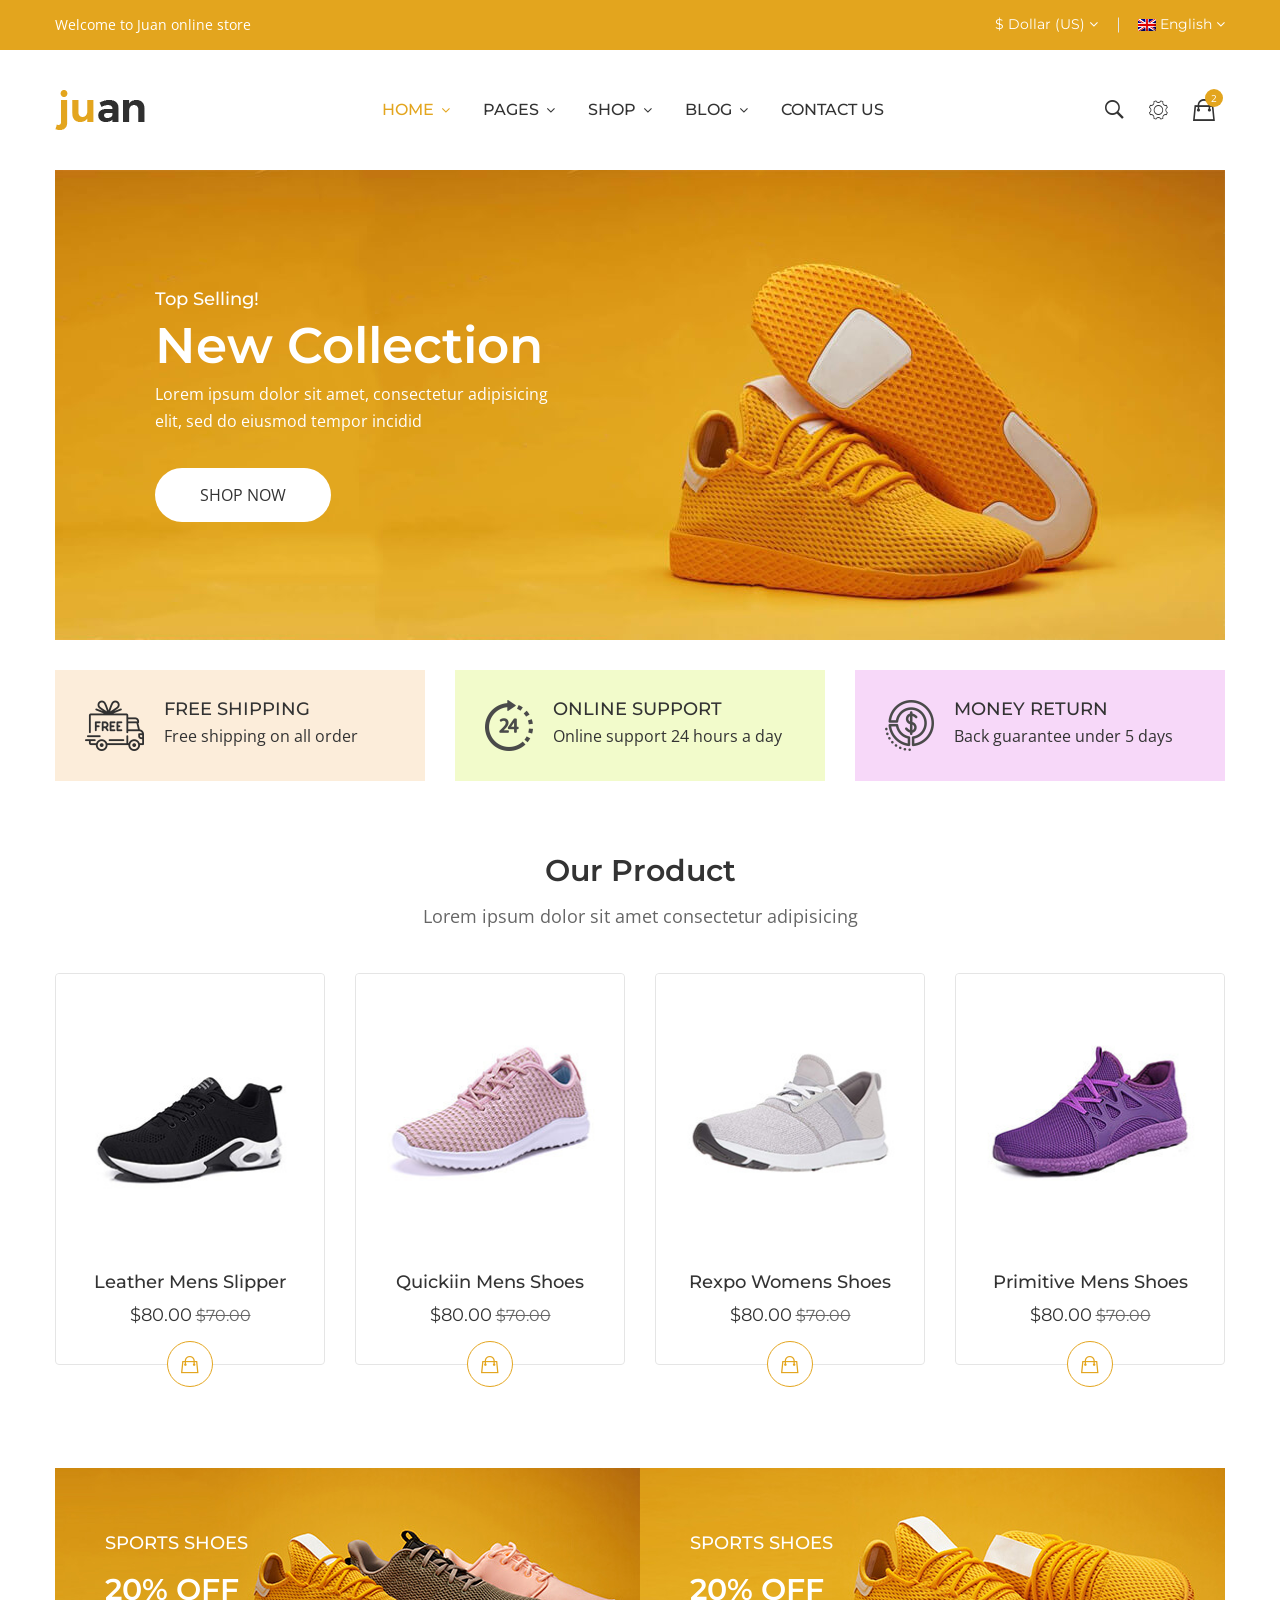
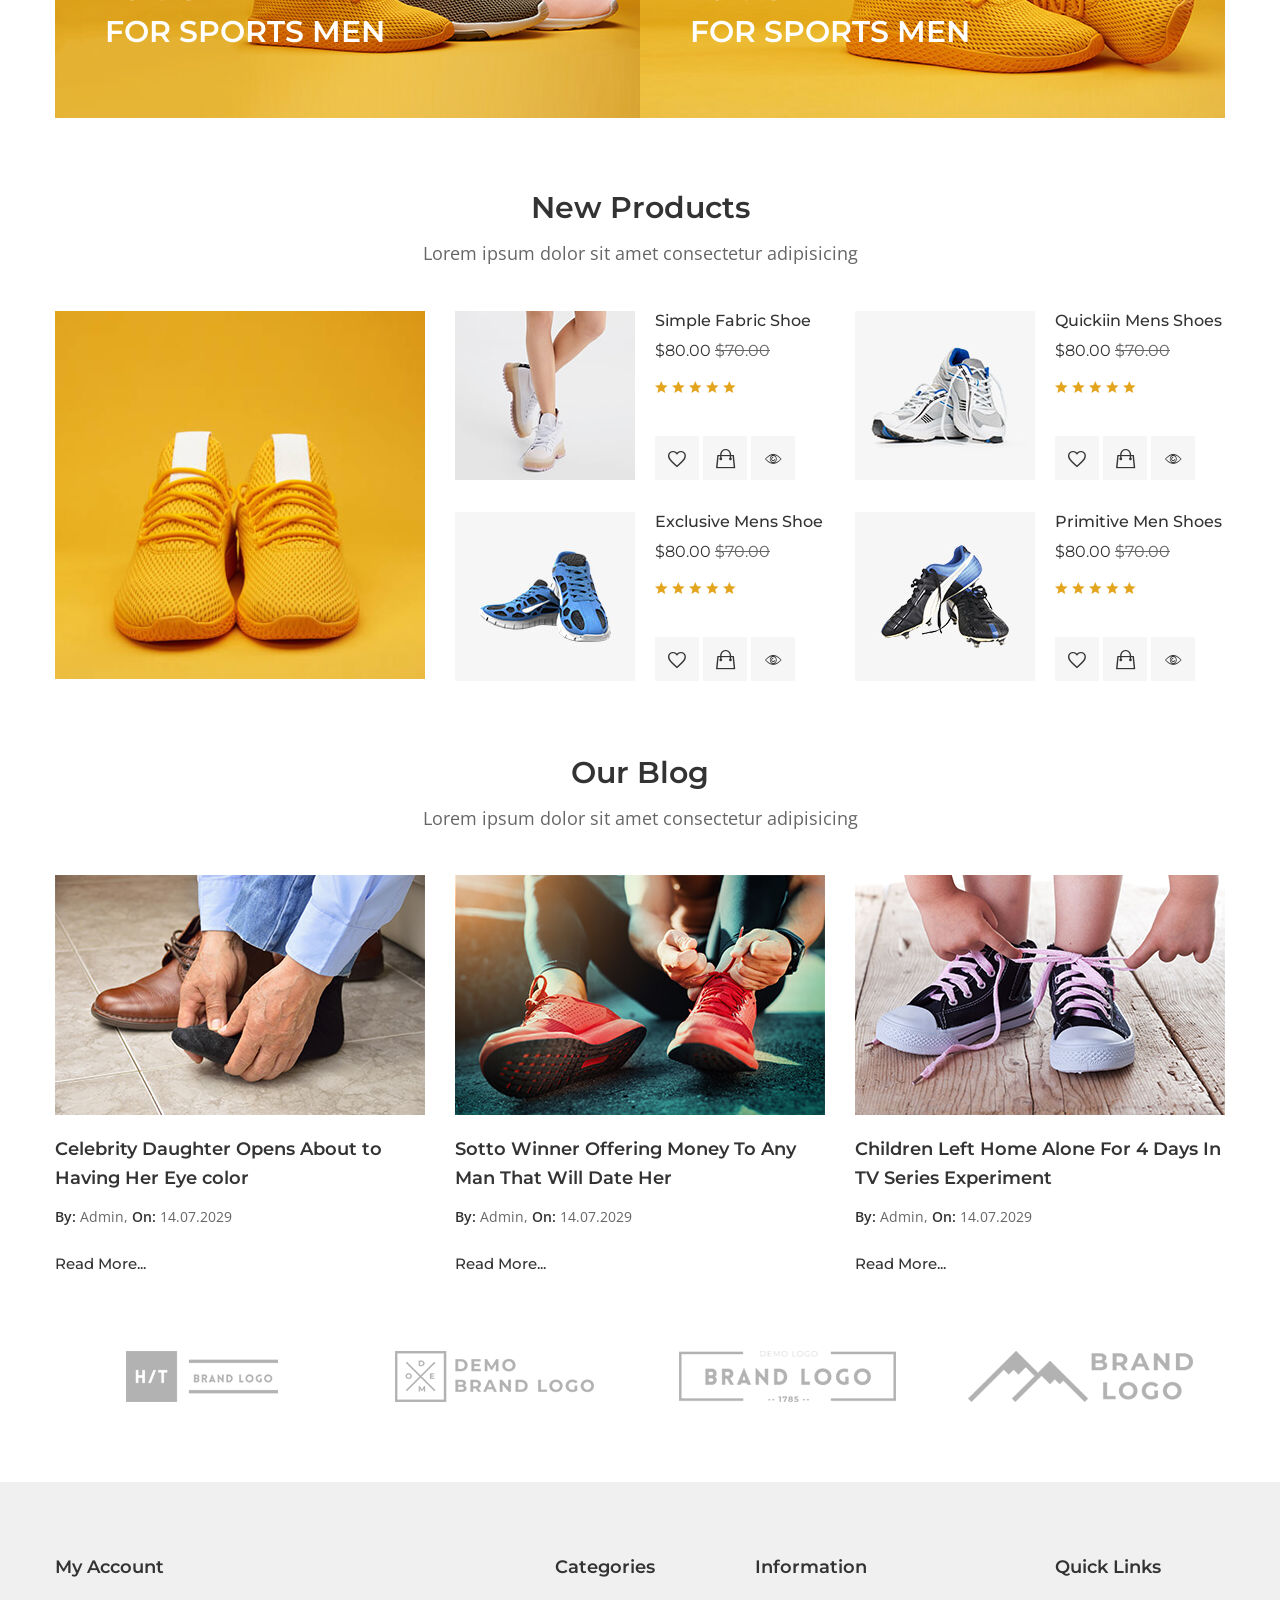
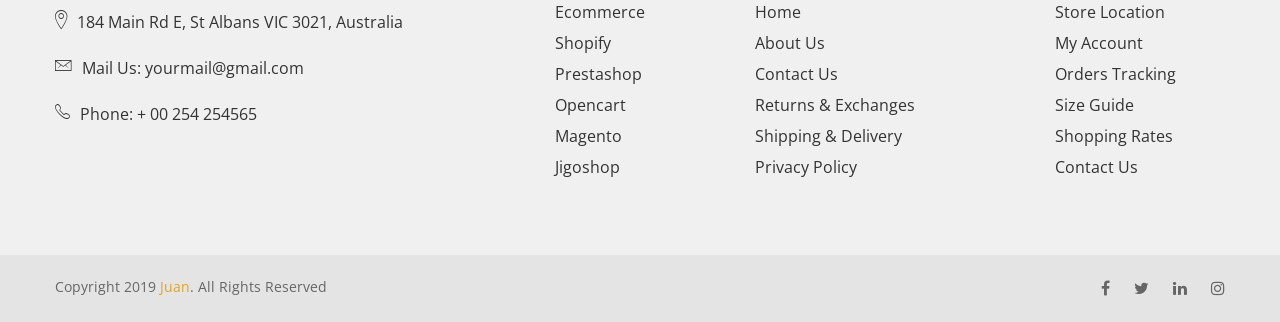
==== commit 0d0ba2e8: "Add admin panel users page and project nuget cache file" ====
--- a/index.html
+++ b/index.html
@@ -1,39 +1,25 @@
 <!DOCTYPE html>
 <html class="no-js" lang="zxx">
-  <!-- Mirrored from demo.hasthemes.com/juan-preview-v1/juan/index.html by HTTrack Website Copier/3.x [XR&CO'2014], Sun, 07 Mar 2021 22:36:22 GMT -->
   <head>
     <meta charset="utf-8" />
     <meta http-equiv="X-UA-Compatible" content="IE=edge" />
     <meta name="viewport" content="width=device-width, initial-scale=1" />
     <meta name="description" content="meta description" />
     <title>Juan - Shoes Store HTML Template</title>
-    <!--=== Favicon ===-->
     <link
       rel="shortcut icon"
-      href="assets/img/favicon.ico"
+      href="./assets/img/favicon.ico"
       type="image/x-icon"
     />
-    <!--=== All Plugins CSS ===-->
-    <link href="assets/css/plugins.css" rel="stylesheet" />
-    <!--=== All Vendor CSS ===-->
-    <link href="assets/css/vendor.css" rel="stylesheet" />
-    <!--=== Main Style CSS ===-->
-    <link href="assets/css/style.css" rel="stylesheet" />
-    <!-- Modernizer JS -->
-    <script src="assets/js/modernizr-2.8.3.min.js"></script>
-
-    <!--[if lt IE 9]>
-      <script src="//oss.maxcdn.com/html5shiv/3.7.2/html5shiv.min.js"></script>
-      <script src="//oss.maxcdn.com/respond/1.4.2/respond.min.js"></script>
-    <![endif]-->
+    <link href="./assets/css/plugins.css" rel="stylesheet" />
+    <link href="./assets/css/vendor.css" rel="stylesheet" />
+    <link href="./assets/css/style.css" rel="stylesheet" />
+    <script src="./assets/js/modernizr-2.8.3.min.js"></script>
   </head>
 
   <body>
-    <!-- Start Header Area -->
     <header class="header-area">
-      <!-- main header start -->
       <div class="main-header d-none d-lg-block">
-        <!-- header top start -->
         <div class="header-top theme-bg">
           <div class="container">
             <div class="row align-items-center">
@@ -77,13 +63,10 @@
             </div>
           </div>
         </div>
-        <!-- header top end -->
-
-        <!-- header middle area start -->
+
         <div class="header-main-area sticky">
           <div class="container">
             <div class="row align-items-center position-relative">
-              <!-- start logo area -->
               <div class="col-lg-2">
                 <div class="logo">
                   <a href="index.html">
@@ -91,13 +74,10 @@
                   </a>
                 </div>
               </div>
-              <!-- start logo area -->
-
-              <!-- main menu area start -->
+
               <div class="col-lg-8 position-static">
                 <div class="main-menu-area">
                   <div class="main-menu">
-                    <!-- main menu navbar start -->
                     <nav class="desktop-menu">
                       <ul>
                         <li class="active">
@@ -314,13 +294,10 @@
                         <li><a href="contact-us.html">Contact us</a></li>
                       </ul>
                     </nav>
-                    <!-- main menu navbar end -->
-                  </div>
-                </div>
-              </div>
-              <!-- main menu area end -->
-
-              <!-- mini cart area start -->
+                  </div>
+                </div>
+              </div>
+
               <div class="col-lg-2">
                 <div class="header-configure-wrapper">
                   <div class="header-configure-area">
@@ -350,17 +327,12 @@
                   </div>
                 </div>
               </div>
-              <!-- mini cart area end -->
-            </div>
-          </div>
-        </div>
-        <!-- header middle area end -->
+            </div>
+          </div>
+        </div>
       </div>
-      <!-- main header start -->
-
-      <!-- mobile header start -->
+
       <div class="mobile-header d-lg-none d-md-block sticky">
-        <!--mobile header top start -->
         <div class="container">
           <div class="row align-items-center">
             <div class="col-12">
@@ -386,13 +358,9 @@
             </div>
           </div>
         </div>
-        <!-- mobile header top start -->
       </div>
-      <!-- mobile header end -->
     </header>
-    <!-- end Header Area -->
-
-    <!-- off-canvas menu start -->
+
     <aside class="off-canvas-wrapper">
       <div class="off-canvas-overlay"></div>
       <div class="off-canvas-inner-content">
@@ -401,7 +369,6 @@
         </div>
 
         <div class="off-canvas-inner">
-          <!-- search box start -->
           <div class="search-box-offcanvas">
             <form>
               <input type="text" placeholder="Search Here..." />
@@ -410,11 +377,8 @@
               </button>
             </form>
           </div>
-          <!-- search box end -->
-
-          <!-- mobile menu start -->
+
           <div class="mobile-navigation">
-            <!-- mobile menu navigation start -->
             <nav>
               <ul class="mobile-menu">
                 <li class="menu-item-has-children">
@@ -592,11 +556,8 @@
                 <li><a href="contact-us.html">Contact us</a></li>
               </ul>
             </nav>
-            <!-- mobile menu navigation end -->
-          </div>
-          <!-- mobile menu end -->
-
-          <!-- user setting option start -->
+          </div>
+
           <div class="mobile-settings">
             <ul class="nav">
               <li>
@@ -646,9 +607,7 @@
               </li>
             </ul>
           </div>
-          <!-- user setting option end -->
-
-          <!-- offcanvas widget area start -->
+
           <div class="offcanvas-widget-area">
             <div class="off-canvas-contact-widget">
               <ul>
@@ -670,15 +629,11 @@
               <a href="#"><i class="fa fa-youtube-play"></i></a>
             </div>
           </div>
-          <!-- offcanvas widget area end -->
         </div>
       </div>
     </aside>
-    <!-- off-canvas menu end -->
-
-    <!-- main wrapper start -->
+
     <main>
-      <!-- hero slider section start -->
       <section class="hero-slider">
         <div class="container">
           <div class="row">
@@ -686,7 +641,6 @@
               <div
                 class="hero-slider-active slick-arrow-style slick-arrow-style_hero slick-dot-style"
               >
-                <!-- single slider item start -->
                 <div class="hero-single-slide">
                   <div
                     class="hero-slider-item bg-img"
@@ -703,9 +657,7 @@
                     </div>
                   </div>
                 </div>
-                <!-- single slider item end -->
-
-                <!-- single slider item start -->
+
                 <div class="hero-single-slide">
                   <div
                     class="hero-slider-item bg-img"
@@ -722,19 +674,15 @@
                     </div>
                   </div>
                 </div>
-                <!-- single slider item end -->
               </div>
             </div>
           </div>
         </div>
       </section>
-      <!-- hero slider section end -->
-
-      <!-- service features start -->
+
       <section class="service-policy-area">
         <div class="container">
           <div class="row">
-            <!-- single policy item start -->
             <div class="col-lg-4">
               <div class="service-policy-item mt-30 bg-1">
                 <div class="policy-icon">
@@ -746,9 +694,7 @@
                 </div>
               </div>
             </div>
-            <!-- single policy item start -->
-
-            <!-- single policy item start -->
+
             <div class="col-lg-4">
               <div class="service-policy-item mt-30 bg-2">
                 <div class="policy-icon">
@@ -760,9 +706,7 @@
                 </div>
               </div>
             </div>
-            <!-- single policy item start -->
-
-            <!-- single policy item start -->
+
             <div class="col-lg-4">
               <div class="service-policy-item mt-30 bg-3">
                 <div class="policy-icon">
@@ -774,13 +718,10 @@
                 </div>
               </div>
             </div>
-            <!-- single policy item start -->
           </div>
         </div>
       </section>
-      <!-- service features end -->
-
-      <!-- our product area start -->
+
       <section class="our-product section-padding">
         <div class="container">
           <div class="row">
@@ -798,7 +739,6 @@
               <div
                 class="product-carousel-4 mbn-50 slick-row-15 slick-arrow-style"
               >
-                <!-- product single item start -->
                 <div class="product-item mb-50">
                   <div class="product-thumb">
                     <a href="product-details.html">
@@ -828,9 +768,7 @@
                     </div>
                   </div>
                 </div>
-                <!-- product single item start -->
-
-                <!-- product single item start -->
+
                 <div class="product-item mb-50">
                   <div class="product-thumb">
                     <a href="product-details.html">
@@ -860,9 +798,7 @@
                     </div>
                   </div>
                 </div>
-                <!-- product single item start -->
-
-                <!-- product single item start -->
+
                 <div class="product-item mb-50">
                   <div class="product-thumb">
                     <a href="product-details.html">
@@ -892,9 +828,7 @@
                     </div>
                   </div>
                 </div>
-                <!-- product single item start -->
-
-                <!-- product single item start -->
+
                 <div class="product-item mb-50">
                   <div class="product-thumb">
                     <a href="product-details.html">
@@ -924,9 +858,7 @@
                     </div>
                   </div>
                 </div>
-                <!-- product single item start -->
-
-                <!-- product single item start -->
+
                 <div class="product-item mb-50">
                   <div class="product-thumb">
                     <a href="product-details.html">
@@ -956,25 +888,19 @@
                     </div>
                   </div>
                 </div>
-                <!-- product single item start -->
               </div>
             </div>
           </div>
         </div>
       </section>
-      <!-- our product area end -->
-
-      <!-- banner statistic area start -->
+
       <div class="banner-statistics">
         <div class="container">
           <div class="row no-gutters mtn-30">
             <div class="col-md-6">
               <div class="img-container mt-30">
                 <a href="product-details.html">
-                  <img
-                    src="assets/img/banner/banner-1.jpg"
-                    alt="banner-image"
-                  />
+                  <img src="assets/img/banner/banner-1.jpg" alt="banner-image" />
                 </a>
                 <div class="banner-text">
                   <h5 class="banner-subtitle">sports shoes</h5>
@@ -985,10 +911,7 @@
             <div class="col-md-6">
               <div class="img-container mt-30">
                 <a href="product-details.html">
-                  <img
-                    src="assets/img/banner/banner-2.jpg"
-                    alt="banner-image"
-                  />
+                  <img src="assets/img/banner/banner-2.jpg" alt="banner-image" />
                 </a>
                 <div class="banner-text">
                   <h5 class="banner-subtitle">sports shoes</h5>
@@ -999,9 +922,7 @@
           </div>
         </div>
       </div>
-      <!-- banner statistic area end -->
-
-      <!-- new products area start -->
+
       <section class="top-seller-area section-padding">
         <div class="container">
           <div class="row">
@@ -1018,16 +939,12 @@
             <div class="col-xl-4 col-lg-5 col-md-5">
               <div class="product-banner">
                 <a href="#">
-                  <img
-                    src="assets/img/banner/banner-3.jpg"
-                    alt="product banner"
-                  />
+                  <img src="assets/img/banner/banner-3.jpg" alt="product banner" />
                 </a>
               </div>
             </div>
             <div class="col-xl-8 col-lg-7 col-md-7">
               <div class="top-seller-carousel slick-row-15 mtn-30">
-                <!-- product item start -->
                 <div class="slide-item">
                   <div class="pro-item-small mt-30">
                     <div class="product-thumb">
@@ -1057,11 +974,7 @@
                         <a href="#" data-toggle="tooltip" title="Add To Cart"
                           ><i class="ion-bag"></i
                         ></a>
-                        <a
-                          href="#"
-                          data-toggle="modal"
-                          data-target="#quick_view"
-                        >
+                        <a href="#" data-toggle="modal" data-target="#quick_view">
                           <span data-toggle="tooltip" title="Quick View"
                             ><i class="ion-ios-eye-outline"></i
                           ></span>
@@ -1070,9 +983,7 @@
                     </div>
                   </div>
                 </div>
-                <!-- product item start -->
-
-                <!-- product item start -->
+
                 <div class="slide-item">
                   <div class="pro-item-small mt-30">
                     <div class="product-thumb">
@@ -1102,11 +1013,7 @@
                         <a href="#" data-toggle="tooltip" title="Add To Cart"
                           ><i class="ion-bag"></i
                         ></a>
-                        <a
-                          href="#"
-                          data-toggle="modal"
-                          data-target="#quick_view"
-                        >
+                        <a href="#" data-toggle="modal" data-target="#quick_view">
                           <span data-toggle="tooltip" title="Quick View"
                             ><i class="ion-ios-eye-outline"></i
                           ></span>
@@ -1115,9 +1022,7 @@
                     </div>
                   </div>
                 </div>
-                <!-- product item start -->
-
-                <!-- product item start -->
+
                 <div class="slide-item">
                   <div class="pro-item-small mt-30">
                     <div class="product-thumb">
@@ -1147,11 +1052,7 @@
                         <a href="#" data-toggle="tooltip" title="Add To Cart"
                           ><i class="ion-bag"></i
                         ></a>
-                        <a
-                          href="#"
-                          data-toggle="modal"
-                          data-target="#quick_view"
-                        >
+                        <a href="#" data-toggle="modal" data-target="#quick_view">
                           <span data-toggle="tooltip" title="Quick View"
                             ><i class="ion-ios-eye-outline"></i
                           ></span>
@@ -1160,9 +1061,7 @@
                     </div>
                   </div>
                 </div>
-                <!-- product item start -->
-
-                <!-- product item start -->
+
                 <div class="slide-item">
                   <div class="pro-item-small mt-30">
                     <div class="product-thumb">
@@ -1192,11 +1091,7 @@
                         <a href="#" data-toggle="tooltip" title="Add To Cart"
                           ><i class="ion-bag"></i
                         ></a>
-                        <a
-                          href="#"
-                          data-toggle="modal"
-                          data-target="#quick_view"
-                        >
+                        <a href="#" data-toggle="modal" data-target="#quick_view">
                           <span data-toggle="tooltip" title="Quick View"
                             ><i class="ion-ios-eye-outline"></i
                           ></span>
@@ -1205,9 +1100,7 @@
                     </div>
                   </div>
                 </div>
-                <!-- product item start -->
-
-                <!-- product item start -->
+
                 <div class="slide-item">
                   <div class="pro-item-small mt-30">
                     <div class="product-thumb">
@@ -1237,11 +1130,7 @@
                         <a href="#" data-toggle="tooltip" title="Add To Cart"
                           ><i class="ion-bag"></i
                         ></a>
-                        <a
-                          href="#"
-                          data-toggle="modal"
-                          data-target="#quick_view"
-                        >
+                        <a href="#" data-toggle="modal" data-target="#quick_view">
                           <span data-toggle="tooltip" title="Quick View"
                             ><i class="ion-ios-eye-outline"></i
                           ></span>
@@ -1250,9 +1139,7 @@
                     </div>
                   </div>
                 </div>
-                <!-- product item start -->
-
-                <!-- product item start -->
+
                 <div class="slide-item">
                   <div class="pro-item-small mt-30">
                     <div class="product-thumb">
@@ -1282,11 +1169,7 @@
                         <a href="#" data-toggle="tooltip" title="Add To Cart"
                           ><i class="ion-bag"></i
                         ></a>
-                        <a
-                          href="#"
-                          data-toggle="modal"
-                          data-target="#quick_view"
-                        >
+                        <a href="#" data-toggle="modal" data-target="#quick_view">
                           <span data-toggle="tooltip" title="Quick View"
                             ><i class="ion-ios-eye-outline"></i
                           ></span>
@@ -1295,15 +1178,12 @@
                     </div>
                   </div>
                 </div>
-                <!-- product item start -->
               </div>
             </div>
           </div>
         </div>
       </section>
-      <!-- new products area end -->
-
-      <!-- latest blog area start -->
+
       <section class="latest-blog-area">
         <div class="container">
           <div class="row">
@@ -1319,7 +1199,6 @@
           <div class="row">
             <div class="col-12">
               <div class="blog-carousel-active slick-row-15">
-                <!-- blog single item start -->
                 <div class="blog-post-item">
                   <div class="blog-thumb">
                     <a href="blog-details.html">
@@ -1341,9 +1220,7 @@
                     >
                   </div>
                 </div>
-                <!-- blog single item start -->
-
-                <!-- blog single item start -->
+
                 <div class="blog-post-item">
                   <div class="blog-thumb">
                     <a href="blog-details.html">
@@ -1366,9 +1243,7 @@
                     >
                   </div>
                 </div>
-                <!-- blog single item start -->
-
-                <!-- blog single item start -->
+
                 <div class="blog-post-item">
                   <div class="blog-thumb">
                     <a href="blog-details.html">
@@ -1391,9 +1266,7 @@
                     >
                   </div>
                 </div>
-                <!-- blog single item start -->
-
-                <!-- blog single item start -->
+
                 <div class="blog-post-item">
                   <div class="blog-thumb">
                     <a href="blog-details.html">
@@ -1415,15 +1288,12 @@
                     >
                   </div>
                 </div>
-                <!-- blog single item start -->
               </div>
             </div>
           </div>
         </div>
       </section>
-      <!-- latest blog area end -->
-
-      <!-- brand area start -->
+
       <div class="brand-area section-padding">
         <div class="container">
           <div class="row">
@@ -1459,11 +1329,8 @@
           </div>
         </div>
       </div>
-      <!-- brand area end -->
     </main>
-    <!-- main wrapper end -->
-
-    <!-- Quick view modal start -->
+
     <div class="modal" id="quick_view">
       <div class="modal-dialog modal-lg modal-dialog-centered">
         <div class="modal-content">
@@ -1473,7 +1340,6 @@
             </button>
           </div>
           <div class="modal-body">
-            <!-- product details inner end -->
             <div class="product-details-inner">
               <div class="row">
                 <div class="col-lg-5">
@@ -1572,20 +1438,15 @@
                 </div>
               </div>
             </div>
-            <!-- product details inner end -->
           </div>
         </div>
       </div>
     </div>
-    <!-- Quick view modal end -->
-
-    <!-- Start Footer Area Wrapper -->
+
     <footer class="footer-wrapper">
-      <!-- footer main area start -->
       <div class="footer-widget-area section-padding">
         <div class="container">
           <div class="row mtn-40">
-            <!-- footer widget item start -->
             <div class="col-xl-5 col-lg-3 col-md-6">
               <div class="widget-item mt-40">
                 <h5 class="widget-title">My Account</h5>
@@ -1607,9 +1468,7 @@
                 </div>
               </div>
             </div>
-            <!-- footer widget item end -->
-
-            <!-- footer widget item start -->
+
             <div class="col-xl-2 col-lg-3 col-md-6">
               <div class="widget-item mt-40">
                 <h5 class="widget-title">Categories</h5>
@@ -1625,9 +1484,7 @@
                 </div>
               </div>
             </div>
-            <!-- footer widget item end -->
-
-            <!-- footer widget item start -->
+
             <div class="col-xl-2 col-lg-3 col-md-6">
               <div class="widget-item mt-40">
                 <h5 class="widget-title">Information</h5>
@@ -1643,9 +1500,7 @@
                 </div>
               </div>
             </div>
-            <!-- footer widget item end -->
-
-            <!-- footer widget item start -->
+
             <div class="col-xl-2 col-lg-3 offset-xl-1 col-md-6">
               <div class="widget-item mt-40">
                 <h5 class="widget-title">Quick Links</h5>
@@ -1661,13 +1516,10 @@
                 </div>
               </div>
             </div>
-            <!-- footer widget item end -->
           </div>
         </div>
       </div>
-      <!-- footer main area end -->
-
-      <!-- footer bottom area start -->
+
       <div class="footer-bottom">
         <div class="container">
           <div class="row">
@@ -1690,11 +1542,8 @@
           </div>
         </div>
       </div>
-      <!-- footer bottom area end -->
     </footer>
-    <!-- End Footer Area Wrapper -->
-
-    <!-- offcanvas search form start -->
+
     <div class="offcanvas-search-wrapper">
       <div class="offcanvas-search-inner">
         <div class="offcanvas-close">
@@ -1712,9 +1561,7 @@
         </div>
       </div>
     </div>
-    <!-- offcanvas search form end -->
-
-    <!-- offcanvas mini cart start -->
+
     <div class="offcanvas-minicart-wrapper">
       <div class="minicart-inner">
         <div class="offcanvas-overlay"></div>
@@ -1805,22 +1652,13 @@
         </div>
       </div>
     </div>
-    <!-- offcanvas mini cart end -->
-
-    <!-- Scroll to top start -->
+
     <div class="scroll-top not-visible">
       <i class="fa fa-angle-up"></i>
     </div>
-    <!-- Scroll to Top End -->
-
-    <!--=======================Javascript============================-->
-    <!--=== All Vendor Js ===-->
+
     <script src="assets/js/vendor.js"></script>
-    <!--=== All Plugins Js ===-->
     <script src="assets/js/plugins.js"></script>
-    <!--=== Active Js ===-->
     <script src="assets/js/active.js"></script>
   </body>
-
-  <!-- Mirrored from demo.hasthemes.com/juan-preview-v1/juan/index.html by HTTrack Website Copier/3.x [XR&CO'2014], Sun, 07 Mar 2021 22:36:53 GMT -->
 </html>
